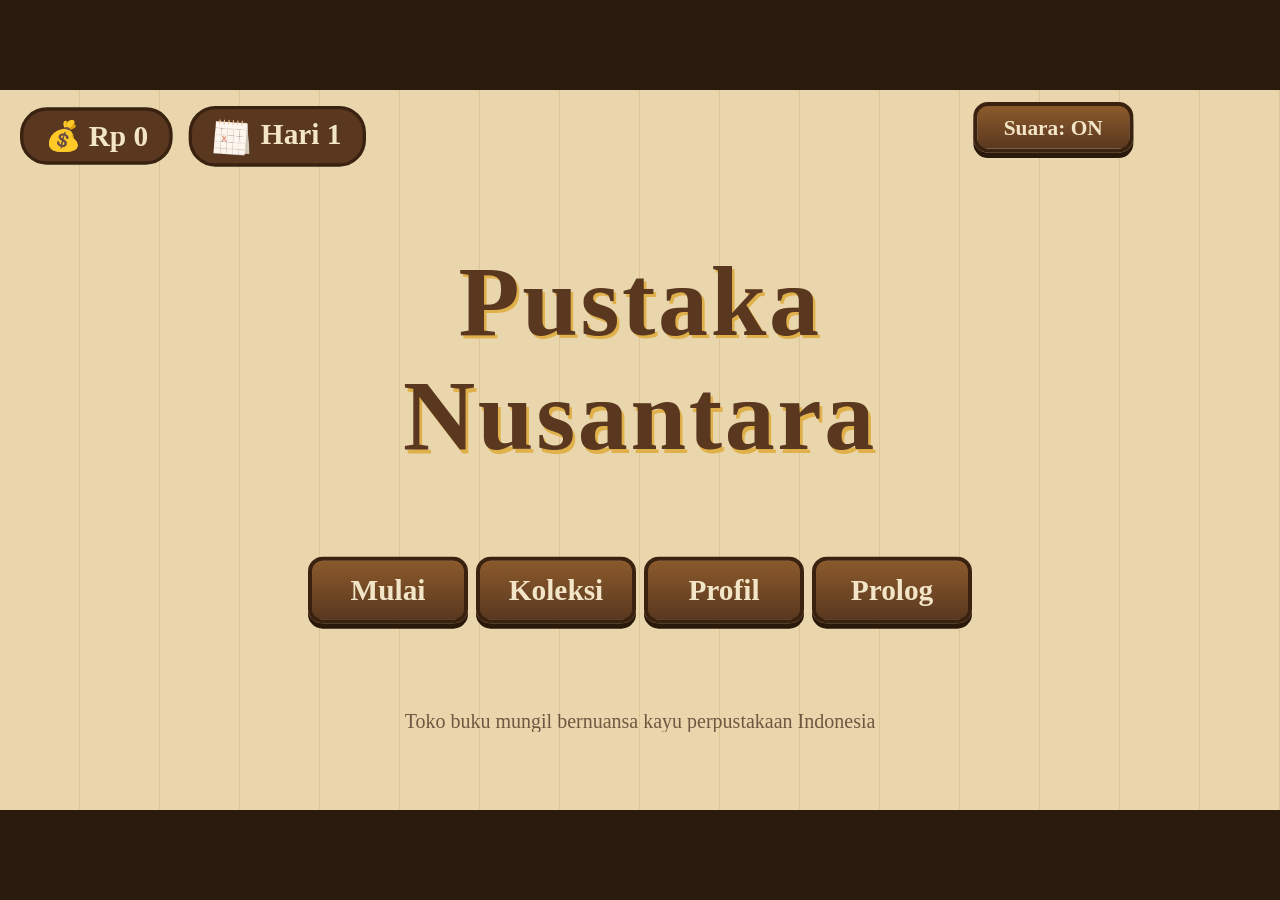
==== index.html @ 0cbb944b "Add files via upload" ====
<!DOCTYPE html>
<html lang="id"><head><meta charset="utf-8">
<meta name="viewport" content="width=device-width,initial-scale=1,viewport-fit=cover">
<title>Pustaka Nusantara</title>
<style>
:root{--w1:#5a3820;--w2:#8b5a2b;--cr:#f3e6c8;--em:#e0b04a;--tx:#3b2414}
*{box-sizing:border-box;-webkit-tap-highlight-color:transparent;user-select:none;-webkit-user-select:none}
html,body{margin:0;height:100%;overflow:hidden;background:#2b1a0e;font-family:Georgia,'Times New Roman',serif;touch-action:manipulation}
#st{position:absolute;left:50%;top:50%;width:1920px;height:1080px;transform-origin:center;overflow:hidden;
background:repeating-linear-gradient(90deg,#e9d6ad 0 118px,#dcc496 118px 120px),#e9d6ad;color:var(--tx)}
.scr{position:absolute;inset:0;display:none}.scr.on{display:block}
.btn{min-width:240px;min-height:100px;padding:0 40px;font:700 44px Georgia,serif;color:var(--cr);background:linear-gradient(var(--w2),var(--w1));
border:6px solid #3a2210;border-radius:22px;box-shadow:0 8px 0 #2a180a;cursor:pointer}
.btn:active{transform:translateY(6px);box-shadow:0 2px 0 #2a180a}
.btn.sm{min-width:150px;min-height:76px;font-size:32px}
h1{font-size:150px;margin:0;color:var(--w1);text-shadow:4px 5px 0 var(--em);letter-spacing:4px;text-align:center}
.c{position:absolute;left:0;right:0;text-align:center}
#hud{position:absolute;top:24px;left:30px;right:30px;display:flex;gap:24px;align-items:center;font-size:44px;font-weight:700}
.chip{background:var(--w1);color:var(--cr);padding:12px 32px;border-radius:40px;border:5px solid #3a2210}
#rack{position:absolute;left:330px;right:330px;bottom:40px;height:300px;background:linear-gradient(var(--w2),var(--w1));border:10px solid #3a2210;border-radius:14px;
display:flex;align-items:flex-end;justify-content:center;gap:26px;padding:0 24px 20px}
#rack:before{content:"";position:absolute;left:0;right:0;bottom:0;height:28px;background:#3a2210}
.bk{position:relative;width:140px;height:210px;border:6px solid rgba(0,0,0,.45);border-radius:10px 14px 14px 10px;color:#fff;
font:700 17px Georgia,serif;padding:26px 6px 14px;text-align:center;box-shadow:inset 18px 0 0 rgba(0,0,0,.22),6px 6px 0 rgba(0,0,0,.3);cursor:pointer;z-index:1}
.bk i{display:block;font-size:15px;font-weight:400;margin-top:10px;background:rgba(0,0,0,.3);border-radius:20px;padding:2px}
.bk.hl{animation:bn .7s infinite alternate}
.bk{background-image:radial-gradient(circle at 50% 80%,transparent 0 18px,rgba(255,255,255,.35) 19px 21px,transparent 22px 28px,rgba(255,255,255,.2) 29px 30px,transparent 31px),linear-gradient(rgba(255,255,255,.14),rgba(0,0,0,.14))}
.bk:after{content:"";position:absolute;top:-6px;right:18px;width:16px;height:32px;background:#c0392b;clip-path:polygon(0 0,100% 0,100% 100%,50% 78%,0 100%)}@keyframes bn{to{transform:translateY(-18px)}}
#cu{position:absolute;bottom:340px;left:-420px;width:340px;height:400px;transition:left 2.6s linear;z-index:3;cursor:pointer;display:none}
#cu .hd{position:absolute;bottom:0;left:0;width:340px;height:400px;display:flex;justify-content:center;align-items:flex-end}
#cu.sel .hd{filter:drop-shadow(0 0 10px #e0b04a) drop-shadow(0 0 10px #e0b04a)}
#bub{position:absolute;bottom:250px;left:300px;width:540px;background:#fff;border:6px solid #3a2210;border-radius:30px;padding:14px;font-size:27px;text-align:left;font-weight:700;line-height:1.3}
#hint{position:absolute;left:50%;top:122px;transform:translateX(-50%);white-space:nowrap;z-index:6;background:#f3e6c8;border:5px solid var(--w1);border-radius:40px;padding:8px 36px;font-size:32px;color:var(--w1);font-weight:700}
#mn{position:absolute;top:18px;right:30px}
#pop{position:absolute;inset:0;background:rgba(30,16,6,.7);display:none;align-items:center;justify-content:center;z-index:9}
#pop.on{display:flex}
#bx{width:1200px;max-height:960px;background:var(--cr);border:12px solid var(--w1);border-radius:28px;padding:44px 60px;text-align:center;box-shadow:0 14px 0 #2a180a}
#bx h2{font-size:64px;margin:0 0 16px;color:var(--w1)}#bx p{font-size:38px;line-height:1.5;margin:14px 0;text-align:left}
#kl{margin:190px auto 0;width:1300px;font-size:30px}
.row{display:flex;justify-content:space-between;background:rgba(90,56,32,.12);border-radius:16px;padding:8px 30px;margin:6px 0;font-weight:700}
.dim{opacity:.4}
.city{width:480px;min-height:380px;font-size:52px;display:inline-flex;flex-direction:column;align-items:center;justify-content:center;gap:10px;margin:0 20px}
.city span{font-size:110px}.city small{font-size:30px;font-weight:400}.city:disabled{opacity:.45;filter:grayscale(1)}
.cd{width:1300px;margin:0 auto;background:var(--cr);border:12px solid var(--w1);border-radius:28px;padding:50px 70px;text-align:center;box-shadow:0 14px 0 #2a180a}.cd p{font-size:44px;line-height:1.55;margin:20px 0;text-align:left;min-height:330px}
.at{width:210px;height:210px;margin:14px;display:inline-block;border:8px solid var(--w1);border-radius:30px;background:#fff8e6;overflow:hidden;box-shadow:0 6px 0 #2a180a;cursor:pointer}.at img{width:100%;height:100%;object-fit:contain}
.at.on{border-color:#e0a82a;box-shadow:0 0 0 8px #f2c94c,0 6px 0 #2a180a}
#nm{width:700px;height:110px;font:700 52px Georgia,serif;text-align:center;border:8px solid var(--w1);border-radius:24px;background:#fff8e6;color:var(--tx);outline:none;-webkit-user-select:text;user-select:text}
.pf{padding:6px 28px 6px 10px}.pf img{width:58px;height:58px;border-radius:50%;vertical-align:middle;margin-right:10px;background:#fff8e6;object-fit:cover}
#me{position:absolute;left:380px;top:545px;width:190px;height:190px;z-index:2;border-radius:50%;object-fit:cover;background:#fff8e6;border:5px solid #f3e6c8;display:none}
.pg{display:flex;justify-content:center;gap:50px;margin-bottom:24px}.pol{position:relative;width:340px;background:#fff;padding:16px 16px 10px;border-radius:6px;box-shadow:0 8px 0 rgba(0,0,0,.2);text-align:center;font-size:36px;transform:rotate(-2deg)}
.pol:nth-child(2){transform:rotate(1.5deg)}.pol:nth-child(3){transform:rotate(-1deg)}.ph{height:210px;display:flex;align-items:center;justify-content:center;font-size:110px;border-radius:4px}
.bd{position:absolute;top:6px;right:6px;background:rgba(220,230,240,.95);padding:2px 12px;font-size:26px;border-radius:6px}.ck{position:absolute;top:-14px;right:-6px;color:#2a9d4a;font-size:70px;font-weight:700}
#cb{position:absolute;left:210px;bottom:380px;width:1500px}#vn{position:absolute;left:500px;bottom:335px;width:920px}
.pl{position:absolute;bottom:330px;left:40px;width:280px;z-index:2}#p2{left:auto;right:40px;transform:scaleX(-1)}
.cb2{position:absolute;left:210px;bottom:380px;width:1500px}.vn2{position:absolute;left:500px;bottom:200px;width:920px}.mb{position:absolute;left:60px;bottom:50px;width:380px}.vn3{position:absolute;right:50px;bottom:40px;width:520px}
.ci{width:54px;height:54px;vertical-align:middle;margin-right:6px}
#sp{position:absolute;left:260px;right:260px;top:90px;background:#fff;border:8px solid #3a2210;border-radius:60px;padding:40px 60px;font-size:46px;line-height:1.5;box-shadow:0 10px 0 rgba(0,0,0,.2)}
#sp:after{content:"";position:absolute;left:50%;bottom:-50px;margin-left:-30px;border:30px solid transparent;border-top:44px solid #3a2210;border-bottom:0}#sp p{margin:0;min-height:230px}#dots{text-align:center;font-size:38px;color:var(--w1)}
#ld{position:absolute;inset:0;background:#f3e6c8;display:none;flex-direction:column;align-items:center;justify-content:center;z-index:20}#ld.on{display:flex}#lm{height:520px;animation:bn .6s infinite alternate}#lt{font-size:56px;font-weight:700;color:var(--w1);margin-top:40px}
#cu .hd img{height:400px;width:auto;max-width:340px;object-fit:contain}
@keyframes wk{50%{transform:translateY(-14px) rotate(1.5deg)}}#cu.walk .hd{animation:wk .5s infinite}
.amb{position:absolute;left:0;bottom:392px;animation:drv 30s linear infinite}#a1{height:150px}#a2{height:130px;animation-duration:22s;animation-delay:-9s}
@keyframes drv{from{transform:translateX(2000px)}to{transform:translateX(-500px)}}
.sk{position:absolute;left:0;bottom:0;width:1920px;opacity:.6}.gl{position:absolute;left:600px;top:85px;width:130px;animation:sp 14s linear infinite}@keyframes sp{to{transform:rotate(360deg)}}
.vn4{position:absolute;left:500px;bottom:90px;width:920px}
#cu.fl .hd img{transform:scaleX(-1)}
#hc{position:absolute;left:0;top:0;width:1920px;height:1080px;touch-action:none}
.pill{position:absolute;left:50%;top:122px;transform:translateX(-50%);white-space:nowrap;background:#f3e6c8;border:5px solid var(--w1);border-radius:40px;padding:8px 36px;font-size:30px;color:var(--w1);font-weight:700}
#mm{position:absolute;right:30px;top:110px;border:6px solid #3a2210;border-radius:16px}
#db{position:absolute;left:190px;right:190px;top:70px;height:480px;background:#fffaf0;border-radius:90px 70px 100px 70px;box-shadow:0 14px 0 rgba(0,0,0,.22),inset 0 0 0 8px #eadcbc;display:flex;align-items:center;padding:30px 70px;gap:60px}
#dp{width:320px;text-align:center}#dp svg{width:300px;height:300px}#dn{display:block;font-size:40px;letter-spacing:3px;color:var(--w1);margin-top:8px}
#dt{flex:1;font-size:46px;line-height:1.5;align-self:flex-start;margin-top:50px}#da{position:absolute;right:90px;bottom:40px;font-size:50px;color:var(--w2);animation:bn .6s infinite alternate}


</style></head><body>
<div id="st">
<div class="scr on" id="menu">
 <div id="hud"><span class="chip">💰 Rp <b class="um">0</b></span><span class="chip"><img class="ci" data-k="cal" alt=""> Hari <b class="hr">1</b></span></div>
 <div class="c" style="top:230px"><h1>Pustaka<br>Nusantara</h1></div>
 <div class="c" style="top:700px"><button class="btn" id="bm">Mulai</button>&nbsp;&nbsp;&nbsp;<button class="btn" id="bk">Koleksi</button>&nbsp;&nbsp;&nbsp;<button class="btn" id="bp">Profil</button>&nbsp;&nbsp;&nbsp;<button class="btn" id="bpr">Prolog</button></div>
 <div class="c" style="top:930px;font-size:30px;opacity:.7">Toko buku mungil bernuansa kayu perpustakaan Indonesia</div>
 
</div>
<div class="scr" id="shop">
 <div id="hud"><span class="chip">💰 Rp <b class="um">0</b></span><span class="chip"><img class="ci" data-k="cal" alt=""> Hari <b class="hr">1</b></span><span class="chip">👥 <b id="sv"></b></span></div>
 <button class="btn sm" id="mn">Menu</button>
 <div id="hint">Tap pelanggan, lalu tap buku. Tap buku saja untuk membaca ceritanya.</div>
 <img data-k="city" id="cb" alt=""><img data-k="cart" class="amb" id="a1" alt=""><img data-k="scoot" class="amb" id="a2" alt=""><img data-k="van" id="vn" alt=""><img data-k="pl" id="p1" class="pl" alt=""><img data-k="pl" id="p2" class="pl" alt=""><img id="me" alt="">
 <div id="cu"><div id="bub"></div><div class="hd">🙂</div></div>
 <div id="rack"></div>
</div>
<div class="scr" id="pro" style="background:linear-gradient(#bfe2f5 0 62%,#e8d3a0 62%)"><img data-k="city" class="cb2" alt=""><img data-k="van" class="vn2" alt=""><div id="sp"><p id="pp"></p><div id="dots"></div></div><button class="btn" id="pn" style="position:absolute;left:50%;bottom:40px;transform:translateX(-50%)">Lanjut</button></div>
<div class="scr" id="dg" style="background:linear-gradient(#bfe2f5 0 62%,#e8d3a0 62%)"><img data-k="city" class="cb2" alt=""><img data-k="van" class="vn4" alt=""><div id="db"><div id="dp"><div id="dpi"></div><b id="dn"></b></div><div id="dt"></div><span id="da">▼</span></div><button class="btn sm" id="dsk" style="position:absolute;right:30px;top:20px">Lewati</button></div>
<div class="scr" id="hunt"><canvas id="hc" width="1920" height="1080"></canvas><div id="hud"><span class="chip">💰 Rp <b class="um">0</b></span><span class="chip"><img class="ci" data-k="cal" alt=""> Hari <b class="hr">1</b></span><span class="chip" id="bag"></span></div><div class="pill" id="hi"></div><canvas id="mm" width="220" height="150"></canvas><button class="btn sm" id="hb" style="position:absolute;left:40px;bottom:40px">Peta</button><button class="btn" id="hs" style="position:absolute;right:40px;bottom:40px">Buka Toko</button></div>
<div class="scr" id="ava"><div class="c" style="top:50px;font-size:70px;font-weight:700;color:var(--w1)">Siapa namamu?</div><div class="c" id="ag" style="top:160px;padding:0 480px"></div><div class="c" style="top:750px"><input id="nm" maxlength="14" placeholder="Ketik namamu" autocomplete="off"></div><div class="c" style="top:900px"><button class="btn" id="go">Mulai Petualangan</button></div></div>
<div class="scr" id="peta" style="background:linear-gradient(#bfe2f5,#f3e6c8)"><img data-k="sky" class="sk" alt=""><img data-k="globe" class="gl" alt="">
 <div id="hud"><span class="chip">💰 Rp <b class="um">0</b></span><span class="chip"><img class="ci" data-k="cal" alt=""> Hari <b class="hr">1</b></span></div>
 <div class="c" style="top:110px;font-size:70px;font-weight:700;color:var(--w1)">Pilih Kota</div>
 <div class="c" id="pl" style="top:290px"></div>
 <div class="c" style="top:930px"><button class="btn" id="pb2">Kembali</button></div>
</div>
<div class="scr" id="kol">
 <div id="hud"><span class="chip">💰 Rp <b class="um">0</b></span><span class="chip"><img class="ci" data-k="cal" alt=""> Hari <b class="hr">1</b></span></div>
 <div class="c" style="top:110px;font-size:70px;font-weight:700;color:var(--w1)">📖 Buku Stamp</div>
 <div id="kl"></div>
 <div class="c" style="top:930px"><button class="btn" id="up">Upgrade</button>&nbsp;&nbsp;&nbsp;<button class="btn" id="kb">Kembali</button></div>
</div>
<button class="btn sm" id="sb" style="position:absolute;right:220px;top:18px;z-index:8"></button>
<div id="ld"><img data-k="map" id="lm" alt=""><div id="lt"></div></div>
<div id="pop"><div id="bx"><h2 id="pt"></h2><div id="pb"></div><button class="btn" id="pc" style="margin-top:20px">Tutup</button></div></div>
</div>
<script>
const $=i=>document.getElementById(i),st=$('st');
const B=[
{t:'Resep Nusantara',g:'Belajar',c:'#5f9e45',s:['Buku ini penuh foto warna-warni buah dan sayur segar dari pasar Nusantara, lengkap dengan resep sayur lodeh sampai rujak.','Setiap resep disertai tips memilih bahan dan cerita asal daerahnya, cocok untuk siapa saja yang suka memasak.']},
{t:'Kebun Sayur di Rumah',g:'Belajar',c:'#b8892f',s:['Panduan menanam sayur dan bumbu dapur di pekarangan sempit, dari cabai, tomat, sampai kangkung.','Gambarnya sederhana dan langkahnya pelan, jadi mudah diikuti oleh pemula.']},
{t:'Warta Nusantara',g:'Berita',c:'#5f7488',s:['Koran harian ini merangkum kabar dari berbagai pulau: panen raya, festival budaya, sampai harga cabai di pasar.','Halaman daerahnya jadi favorit para perantau yang rindu kampung sambil menikmati kopi pagi.']},
{t:'Kabar dari Pasar',g:'Berita',c:'#a8643c',s:['Kumpulan liputan ringan dari pasar tradisional di Jawa dan Sumatra, lengkap dengan wajah-wajah penjualnya.','Dari penjual jamu hingga tukang sayur, setiap orang punya cerita yang layak dimuat.']},
{t:'Misteri Kereta Malam',g:'Kriminal',c:'#3a3f55',s:['Seorang detektif muda naik kereta malam dari Jakarta ke Yogyakarta. Di gerbong ketiga, sebuah koper tua tiba-tiba hilang.','Satu per satu penumpang punya alasan untuk berbohong. Sebelum fajar tiba, sang detektif harus menemukan pelakunya.']},
{t:'Kasus Kunci Perpustakaan',g:'Kriminal',c:'#7a2f3a',s:['Kunci ruang koleksi langka sebuah perpustakaan kota hilang tepat sebelum pameran naskah kuno dibuka.','Petunjuknya hanya secarik catatan dan aroma melati. Pustakawan tua itu mulai dicurigai.']},
{t:'Keliling Jawa Naik Kereta',g:'Travel',c:'#2f7f8f',s:['Panduan perjalanan santai menyusuri Jawa dari stasiun ke stasiun, lengkap dengan warung dan kopi yang layak dicoba.','Jendela kereta menyuguhkan sawah, gunung, dan kota kecil yang jarang masuk peta wisata.']},
{t:'Pantai Sunyi Lombok',g:'Travel',c:'#d08a3a',s:['Catatan perjalanan menyusuri pantai-pantai tenang di Lombok yang jauh dari keramaian.','Pasir putih, laut jernih, dan senja yang pelan cocok untuk siapa saja yang ingin istirahat dari hiruk pikuk.']},
{t:'Malin Kundang',g:'Anak',c:'#b5483a',s:['Malin Kundang adalah anak nelayan miskin di pesisir Sumatra Barat. Ia merantau naik kapal dagang dan bekerja keras hingga menjadi saudagar kaya dengan istri yang cantik.','Saat pulang, ia malu mengakui ibunya yang renta. Sang ibu terluka dan berdoa. Badai datang, kapal Malin hancur, dan ia berubah menjadi batu. Cerita ini mengajarkan bakti kepada orang tua.']},
{t:'Timun Mas',g:'Anak',c:'#4a8c5c',s:['Mbok Sirni, seorang janda, diberi anak bernama Timun Mas oleh raksasa dengan janji akan diserahkan saat dewasa. Ketika waktunya tiba, Mbok Sirni menyuruh Timun Mas kabur sambil membawa bungkusan sakti.','Timun Mas melempar biji timun, jarum, garam, dan terasi. Semuanya berubah menjadi hutan, duri, lautan, dan lumpur mendidih yang menenggelamkan sang raksasa. Timun Mas selamat.']},
{t:'Bawang Merah Bawang Putih',g:'Anak',c:'#c9983a',s:['Bawang Putih hidup bersama ibu tiri dan Bawang Merah yang selalu memperlakukannya dengan kasar. Suatu hari baju ibu tiri hanyut di sungai, dan Bawang Putih disuruh mencarinya.','Ia bertemu nenek baik hati dan diberi labu berisi harta. Bawang Merah yang serakah mengambil labu besar, tetapi isinya ular dan binatang berbahaya. Kebaikan hati selalu berbuah manis.']},
{t:'Sangkuriang',g:'Fiksi',c:'#5b6fb0',s:['Sangkuriang tumbuh tanpa tahu bahwa wanita cantik yang ia cintai, Dayang Sumbi, adalah ibunya sendiri. Ketika Dayang Sumbi tahu, ia mengajukan syarat mustahil: sebuah perahu dan danau dalam semalam.','Sangkuriang hampir berhasil dengan bantuan makhluk gaib. Dayang Sumbi menggelar kain tenun hingga fajar palsu terbit. Perahu yang ditendang Sangkuriang menjadi Gunung Tangkuban Parahu.']},
{t:'Gajah Mada',g:'Belajar',c:'#8a4f9e',s:['Gajah Mada adalah mahapatih Kerajaan Majapahit pada abad ke-14. Ia terkenal dengan Sumpah Palapa, yaitu janji tidak akan menikmati palapa sebelum Nusantara bersatu.','Di bawah Raja Hayam Wuruk, Majapahit mencapai puncak kejayaan dan wilayahnya meliputi banyak pulau. Kisahnya menjadi simbol tekad persatuan bangsa.']},
{t:'Sumpah Pemuda',g:'Belajar',c:'#2f8a9a',s:['Pada 28 Oktober 1928, pemuda dari berbagai daerah berkumpul dalam Kongres Pemuda II di Batavia. Mereka datang dengan bahasa, suku, dan adat yang berbeda-beda.','Mereka mengikrarkan satu tanah air, satu bangsa, dan satu bahasa persatuan: Indonesia. Ikrar ini menjadi tonggak penting menuju kemerdekaan.']},
{t:'Proklamator dari Blitar',g:'Belajar',c:'#a33a3a',k:'Blitar',s:['Ir. Soekarno, presiden pertama Indonesia, menghabiskan masa kecilnya di Blitar, Jawa Timur. Di sana ia tumbuh dekat dengan rakyat kecil dan mulai memimpikan Indonesia merdeka.','Setelah wafat, Bung Karno dimakamkan di Blitar. Hingga kini makamnya ramai diziarahi orang dari berbagai penjuru negeri.']},
{t:'Roro Jonggrang',g:'Fiksi',c:'#d0702a',k:'Yogyakarta',s:['Bandung Bondowoso mencintai Roro Jonggrang, putri Prambanan yang cantik. Roro Jonggrang mengajukan syarat: seribu candi harus berdiri dalam satu malam.','Dengan bantuan makhluk halus, hampir seribu candi selesai. Roro Jonggrang membangunkan para gadis menumbuk padi agar fajar tampak datang. Bondowoso murka dan mengutuknya menjadi arca, candi yang ke-seribu.']},
{t:'Putri Mandalika',g:'Fiksi',c:'#1f8f8a',k:'Lombok',s:['Putri Mandalika adalah putri raja yang cantik di Lombok. Banyak pangeran memperebutkannya hingga muncul ancaman perang antar kerajaan.','Demi menjaga perdamaian, ia terjun ke laut di pantai selatan dan menjelma menjadi cacing laut warna-warni bernama nyale. Setiap tahun masyarakat Lombok merayakannya dalam tradisi Bau Nyale.']}];
const IM={"map": "[data-uri]", "bks": "[data-uri]", "city": "[data-uri]", "cal": "[data-uri]", "van": "[data-uri]", "pl": "[data-uri]"};
Object.assign(IM,{"lock": "[data-uri]", "sky": "[data-uri]", "globe": "[data-uri]", "scoot": "[data-uri]", "cart": "[data-uri]"});
const CS=["[data-uri]", "[data-uri]", "[data-uri]", "[data-uri]", "[data-uri]", "[data-uri]", "[data-uri]", "[data-uri]", "[data-uri]"];
const CD=['r','r','l','l','f','r','f','r','l'];
const G6=['Berita','Anak','Fiksi','Kriminal','Travel','Belajar'];
document.querySelectorAll('img[data-k]').forEach(i=>i.src=IM[i.dataset.k]);
const AVS=['[data-uri]', '[data-uri]', '[data-uri]', '[data-uri]', '[data-uri]', '[data-uri]', '[data-uri]', '[data-uri]'];
const Q={'Malin Kundang':'Anakku suka cerita tentang anak yang lupa pada ibunya lalu dikutuk jadi batu.','Timun Mas':'Cari dongeng tentang gadis pemberani yang kabur dari raksasa sambil melempar biji timun.','Bawang Merah Bawang Putih':'Ada dongeng dua saudara tiri? Yang satu baik hati, yang satunya serakah.','Sangkuriang':'Aku penasaran asal-usul gunung yang bentuknya seperti perahu terbalik.','Roro Jonggrang':'Aku mau legenda tentang seribu candi yang dibangun dalam semalam.','Putri Mandalika':'Ada legenda dari Lombok tentang putri yang jadi cacing laut warna-warni?','Gajah Mada':'Aku belajar sejarah Majapahit. Cari buku tentang mahapatih dan Sumpah Palapa.','Sumpah Pemuda':'Anakku butuh bahan tugas sekolah tentang ikrar pemuda tahun 1928.','Proklamator dari Blitar':'Aku mau baca tentang presiden pertama yang masa kecilnya di Blitar.','Warta Nusantara':'Aku cari bacaan pagi untuk menemani kopi, isinya kabar dari berbagai pulau.','Kabar dari Pasar':'Ada liputan ringan tentang pedagang di pasar tradisional?','Misteri Kereta Malam':'Aku suka cerita detektif. Yang ada koper hilang di kereta malam itu ada?','Kasus Kunci Perpustakaan':'Cari misteri tentang kunci yang hilang di perpustakaan, ada aroma melati.','Keliling Jawa Naik Kereta':'Aku mau jalan-jalan keliling Jawa pakai kereta. Ada panduannya?','Pantai Sunyi Lombok':'Aku butuh liburan di pantai yang tenang, jauh dari keramaian.','Resep Nusantara':'Aku suka memasak. Cari buku yang banyak gambar buah dan sayur ya.','Kebun Sayur di Rumah':'Aku mau belajar menanam cabai dan tomat di pekarangan kecil.'};
B.forEach(b=>b.q=Q[b.t]);
const K=[{n:'Blitar',e:'🏛️',goal:5,bg:'#bfe2f5',item:'Cokelat Blitar 🍫'},{n:'Yogyakarta',e:'🏯',goal:7,bg:'#f7d9a0',item:'Batik Parang 🧵'},{n:'Lombok',e:'🏝️',goal:9,bg:'#9fe3e6',item:'Tenun Sukarara 🧣'}];
let city=0,ok=0,run=0,pend=null;
const SV=b=>'<svg viewBox="0 0 160 110" width="150" height="104">'+b+'</svg>';
K[0].e=SV('<circle cx="128" cy="24" r="13" fill="#f2c94c"/><path d="M14 100h132l-10-16H24zM34 84h92l-8-16H42zM52 68h56l-6-16H58zM68 52h24l-4-16H72z" fill="#6b5a4a"/>');
K[1].e=SV('<circle cx="24" cy="22" r="12" fill="#f2c94c"/><g fill="#7a5a3a"><path d="M16 100V56l12-36 12 36v44zM64 100V44l16-40 16 40v56zM120 100V56l12-36 12 36v44z"/></g><path d="M0 100h160v10H0z" fill="#5a4026"/>');
K[2].e=SV('<circle cx="28" cy="24" r="12" fill="#f2c94c"/><path d="M0 100L56 34l22 18 28-40 54 88z" fill="#5a7a6a"/><path d="M0 90q20-10 40 0t40 0 40 0 40 0v20H0z" fill="#2a8fb0"/>');
function stamp(){const k=K[city];if(S.done.includes(k.n))return;const n=S.st[k.n]=(S.st[k.n]||0)+1;$('hint').textContent=$('hint').textContent.replace(/Stamp \d+/,'Stamp '+n);if(n>=k.goal){S.done.push(k.n);S.items.push(k.item);pend=k}}
const T=(f,m)=>{const r=run;return setTimeout(()=>{if(r==run)f()},m)};
const sv=()=>$('sv').textContent='✅'+ok+' · '+served+'/5';
let S={uang:0,hari:1,read:[],sold:[],up:0,done:[],items:[],st:{},av:-1,nm:'',stok:[]};
try{Object.assign(S,JSON.parse(localStorage.getItem('pustaka')||'{}'))}catch(e){}
const save=()=>{try{localStorage.setItem('pustaka',JSON.stringify(S))}catch(e){}};
const rp=n=>n.toLocaleString('id-ID');
function hud(){document.querySelectorAll('.um').forEach(e=>e.textContent=rp(S.uang));document.querySelectorAll('.hr').forEach(e=>e.textContent=S.hari);
 if(S.av>=0){document.querySelectorAll('#hud').forEach(h=>{let c=h.querySelector('.pf');if(!c){h.insertAdjacentHTML('afterbegin','<span class="chip pf"></span>');c=h.querySelector('.pf')}c.innerHTML='<img src="'+AVS[S.av]+'">';c.append(S.nm)});const m=$('me');if(m){m.src=AVS[S.av];m.style.display='block'}}}
function fit(){st.style.transform='translate(-50%,-50%) scale('+Math.min(innerWidth/1920,innerHeight/1080)+')'}
addEventListener('resize',fit);fit();
function go(n){document.querySelectorAll('.scr').forEach(s=>s.classList.toggle('on',s.id==n));hud()}
let cb=null;
function pop(t,ps,btn,f){$('pt').textContent=t;$('pb').innerHTML=ps.map(p=>'<p>'+p+'</p>').join('');$('pc').textContent=btn||'Tutup';cb=f||null;$('pop').classList.add('on')}
$('pc').onclick=()=>{$('pop').classList.remove('on');if(cb){const f=cb;cb=null;f()}};
let shelf=[],cur=null,served=0,tm=null;
function startDay(){
 run++;clearTimeout(tm);$('shop').style.background='linear-gradient('+K[city].bg+' 0 62%,#e8d3a0 62%)';$('cb').style.filter='hue-rotate('+[0,30,150][city]+'deg)';cur=null;ok=0;$('cu').style.display='none';$('hint').textContent='📍 '+K[city].n+' · Stamp '+(S.st[K[city].n]||0)+'/'+K[city].goal+' · Tap pelanggan, lalu pilih buku yang cocok.';
 const pool=B.filter(b=>!b.k||S.done.includes(b.k)).sort(()=>Math.random()-.5);let u=[...new Set(S.stok)].map(x=>B.find(b=>b.t==x)).filter(Boolean);for(const b of pool){if(u.length>=3)break;if(!u.includes(b))u.push(b)}shelf=u.sort(()=>Math.random()-.5).slice(0,7);served=0;sv();
 const r=$('rack');r.innerHTML='';
 shelf.forEach(b=>{const d=document.createElement('div');d.className='bk';d.style.backgroundColor=b.c;d.innerHTML=b.t+'<i>'+b.g+'</i>';d.onclick=()=>tapBook(b,d);r.appendChild(d)});
 tm=T(nextCust,800);
}
function nextCust(){
 const el=$('cu'),want=shelf[Math.floor(Math.random()*shelf.length)];
 el.style.transition='none';const ci=Math.floor(Math.random()*CS.length),dr=CD[ci]=='f'?(Math.random()<.5?'r':'l'):CD[ci];el.dataset.d=dr;el.classList.toggle('fl',CD[ci]=='f'&&dr=='l');el.style.left=(dr=='r'?-420:2000)+'px';el.style.display='block';el.classList.remove('sel');el.classList.add('walk');
 el.querySelector('.hd').innerHTML='<img src="'+CS[ci]+'">'
 $('bub').textContent=want.q;
 cur={want,tries:0,ready:false,sel:false};
 void el.offsetWidth;el.style.transition='left 2.6s linear';el.style.left='790px';
 T(()=>{if(cur)cur.ready=true;el.classList.remove('walk')},2600);
}
$('cu').onclick=()=>{if(!cur||!cur.ready)return;cur.sel=!cur.sel;$('cu').classList.toggle('sel',cur.sel);
 document.querySelectorAll('.bk').forEach(b=>b.classList.toggle('hl',cur.sel))};
function leave(){const c=$('cu');cur=null;c.classList.remove('sel');document.querySelectorAll('.bk').forEach(b=>b.classList.remove('hl'));
 c.classList.add('walk');c.style.transition='left 2s linear';c.style.left=(c.dataset.d=='r'?2000:-420)+'px';served++;sv();save();hud();
 tm=T(()=>served>=5?endDay():nextCust(),2000)}
function tapBook(b){
 if(cur&&cur.sel&&cur.ready){
  if(b.t==cur.want.t){const p=15000+S.up*5000;S.uang+=p;{const i=S.stok.indexOf(b.t);if(i>=0)S.stok.splice(i,1)}if(!S.sold.includes(b.t))S.sold.push(b.t);
   $('bub').textContent='Makasih, '+S.nm+'! +Rp '+rp(p);cur.ready=false;ok++;stamp();sfx('ok');hud();save();T(leave,1200)}
  else{cur.tries++;sfx('no');$('bub').textContent='Hmm, sepertinya bukan yang ini...';
   if(cur.tries>=2){cur.ready=false;$('bub').textContent='Aku cari di toko lain.';T(leave,1200)}}
 }else{
  sfx('tap');if(!S.read.includes(b.t)){S.read.push(b.t);save()}
  pop(b.t,b.s);
 }
}
function endDay(){
 const k=K[city],b=B.find(x=>x.k==k.n);S.hari++;save();
 if(pend){pend=null;pop('Stamp '+k.n+' penuh! 🎉',['Hadiah: buku baru <b>'+b.t+'</b> dan oleh-oleh <b>'+k.item+'</b>.',(city<2?'Kota berikutnya terbuka. ':'')+'Ini hadiah, bukan ujian. Main santai saja.'],'Ke Peta',peta)}
 else pop('Hari selesai',['Pelanggan puas hari ini: '+ok+'/5. Stamp '+k.n+': '+(S.st[k.n]||0)+'/'+k.goal+'.','Tidak ada kalah menang, main santai saja.'],'Ke Peta',peta)
 $('cu').style.display='none';
}
function kol(){
 $('kl').innerHTML='<div class="pg">'+K.map(k=>{const n=S.st[k.n]||0;return '<div class="pol '+(n?'':'dim')+'"><div class="ph" style="background:'+k.bg+'">'+k.e+'</div><b>'+k.n+'</b><span class="bd">'+n+'/'+k.goal+'</span>'+(S.done.includes(k.n)?'<span class="ck">✓</span>':'')+'</div>'}).join('')+'</div>'+
 '<div class="row"><span>📖 Buku dibaca</span><span>'+S.read.length+' / '+B.length+'</span></div><div class="row"><span>💰 Buku terjual</span><span>'+S.sold.length+' / '+B.length+'</span></div><div class="row"><span>🎁 Oleh-oleh</span><span>'+(S.items.join(', ')||'-')+'</span></div>';
 const c=60000*(S.up+1);$('up').textContent='Upgrade harga Rp '+rp(c);go('kol')}
$('up').onclick=()=>{const c=60000*(S.up+1);if(S.uang>=c){S.uang-=c;S.up++;save();kol()}else pop('Uang belum cukup',['Butuh Rp '+rp(c)+' untuk upgrade. Layani lebih banyak pelanggan dulu!'])};
function peta(){
 $('pl').innerHTML=K.map((k,i)=>{const o=i==0||S.done.includes(K[i-1].n),d=S.done.includes(k.n);
 return '<button class="btn city" data-i="'+i+'" '+(o?'':'disabled')+'><span>'+(o?k.e:'<img src="'+IM.lock+'" style="height:104px">')+'</span>'+k.n+'<small>'+(d?'✅ Selesai':o?'Stamp '+(S.st[k.n]||0)+'/'+k.goal:'🔒 Terkunci')+'</small></button>'}).join('');
 $('pl').querySelectorAll('button').forEach(b=>b.onclick=()=>{city=+b.dataset.i;trans('Menuju '+K[city].n+'…',hunt)});go('peta')}
const PR=['Di sebuah kota kecil di Blitar, terparkir sebuah van buku tua milik kakekmu. Dulu, anak-anak berebut duduk di sekitarnya setiap sore untuk mendengar dongeng dan cerita rakyat.','Kakek kini sudah terlalu tua untuk berkeliling. Di laci van, kamu menemukan sepucuk surat: “Cerita adalah rumah bagi ingatan kita. Bawalah van ini keliling Nusantara, dan pertemukan setiap buku dengan pembacanya.”','Dari Blitar, kamu menyalakan mesin van itu. Yogyakarta, Lombok, dan kota-kota lain sudah menunggu. Setiap kota punya cerita dan teman baru, tanpa perlu terburu-buru.'];
function trans(x,f){$('lt').textContent=x;$('ld').classList.add('on');setTimeout(()=>{f();$('ld').classList.remove('on')},2000)}
let pi=0,sa=0;
function prol(i){pi=i;$('pp').textContent=PR[i];$('dots').textContent=PR.map((_,j)=>j==i?'●':'○').join(' ');$('pn').textContent=i<2?'Lanjut':'Pilih Avatar';go('pro')}
$('pn').onclick=()=>pi<2?prol(pi+1):ava();
function ava(){sa=S.av>=0?S.av:0;$('nm').value=S.nm;$('ag').innerHTML=AVS.map((a,i)=>'<div class="at'+(i==sa?' on':'')+'" data-i="'+i+'"><img src="'+a+'"></div>').join('');
 $('ag').querySelectorAll('.at').forEach(d=>d.onclick=()=>{sa=+d.dataset.i;$('ag').querySelectorAll('.at').forEach(x=>x.classList.toggle('on',x==d))});go('ava')}
$('go').onclick=()=>{const first=!S.nm;S.av=sa;S.nm=$('nm').value.trim()||'Sahabat Buku';save();hud();first?dlg(POST(),peta):peta()};
$('bp').onclick=ava;const PORT={kakek:`<svg viewBox="0 0 300 300"><path d="M30 300q0-72 120-82q120 10 120 82z" fill="#7a5a3a"/><path d="M118 222l32 44 32-44z" fill="#f3e6c8"/><g fill="#e0b04a" opacity=".6"><circle cx="70" cy="262" r="6"/><circle cx="100" cy="286" r="6"/><circle cx="230" cy="262" r="6"/><circle cx="200" cy="286" r="6"/></g><circle cx="88" cy="142" r="14" fill="#d9a577"/><circle cx="212" cy="142" r="14" fill="#d9a577"/><rect x="132" y="190" width="36" height="36" fill="#d9a577"/><ellipse cx="150" cy="138" rx="62" ry="72" fill="#d9a577"/><ellipse cx="94" cy="116" rx="10" ry="22" fill="#eee"/><ellipse cx="206" cy="116" rx="10" ry="22" fill="#eee"/><rect x="96" y="48" width="108" height="46" rx="14" fill="#1c1c1c"/><path d="M104 114q18-10 36 0M160 114q18-10 36 0" stroke="#eee" stroke-width="7" fill="none" stroke-linecap="round"/><circle cx="122" cy="140" r="5" fill="#2a1a10"/><circle cx="178" cy="140" r="5" fill="#2a1a10"/><g fill="none" stroke="#7a4a2a" stroke-width="5"><circle cx="122" cy="140" r="22"/><circle cx="178" cy="140" r="22"/><path d="M144 138h12"/></g><circle cx="106" cy="172" r="9" fill="rgba(220,90,90,.3)"/><circle cx="194" cy="172" r="9" fill="rgba(220,90,90,.3)"/><path d="M122 176q28-14 56 0q-28 12-56 0z" fill="#eee"/><path d="M130 192q20 14 40 0" stroke="#7a3a2a" stroke-width="5" fill="none" stroke-linecap="round"/><g fill="#f2c94c"><path d="M246 70l5 12 12 5-12 5-5 12-5-12-12-5 12-5z"/><path d="M52 96l4 9 9 4-9 4-4 9-4-9-9-4 9-4z"/></g><g fill="#e8618c"><circle cx="40" cy="190" r="7"/><circle cx="262" cy="150" r="7"/></g></svg>`};
const K1='Kakek Darsa',PRL=[{p:'kakek',n:K1,t:'Selamat datang di Blitar, Nak. Aku Kakek Darsa. Senang sekali akhirnya kamu datang.'},{p:'kakek',n:K1,t:'Van tua ini dulu keliling kota menjual buku. Setiap sore anak-anak berebut duduk di dekatnya untuk mendengar dongeng.'},{p:'kakek',n:K1,t:'Kini kakek sudah terlalu tua untuk berkeliling. Di laci van ada sepucuk surat: “Bawalah van ini keliling Nusantara, dan pertemukan setiap buku dengan pembacanya.”'},{p:'kakek',n:K1,t:'Sebelum berangkat, kakek ingin tahu siapa yang akan mewarisi van ini. Siapa namamu, Nak?'}];
const POST=()=>[{p:'kakek',n:K1,t:S.nm+'... nama yang bagus! Kakek yakin kamu cocok jadi penjaga buku keliling.'},{p:'kakek',n:K1,t:'Kita mulai dari Blitar. Yogyakarta, Lombok, dan kota-kota lain sudah menunggu. Tak perlu terburu-buru ya.'}];
let DL=[],di=0,dd=null,tt=null,full='';
function dlg(L,f){DL=L;di=0;dd=f;go('dg');line()}
function line(){const l=DL[di];$('dpi').innerHTML=PORT[l.p];$('dn').textContent=l.n;full=l.t;let i=0;$('dt').textContent='';$('da').style.visibility='hidden';clearInterval(tt);tt=setInterval(()=>{i++;$('dt').textContent=full.slice(0,i);if(AC&&snd()&&i%2==0)note(520+Math.random()*180,.035,.06,'sine');if(i>=full.length){clearInterval(tt);tt=null;$('da').style.visibility='visible'}},28)}
$('dg').onclick=()=>{if(tt){clearInterval(tt);tt=null;$('dt').textContent=full;$('da').style.visibility='visible';return}di++;if(di<DL.length)line();else dd&&dd()};
$('dsk').onclick=e=>{e.stopPropagation();clearInterval(tt);tt=null;dd&&dd()};
let AC=null,MG=null,mb=0,mp=2;
const snd=()=>S.snd!==false,PN=[523.25,587.33,659.25,783.99,880,1046.5];
function note(f,v,d,ty){const t=AC.currentTime,o=AC.createOscillator(),g=AC.createGain();o.type=ty||'triangle';o.frequency.value=f;g.gain.setValueAtTime(0,t);g.gain.linearRampToValueAtTime(v,t+.01);g.gain.exponentialRampToValueAtTime(.001,t+d);o.connect(g);g.connect(MG);o.start(t);o.stop(t+d+.05)}
function sfx(k){if(!AC||!snd())return;if(k=='tap')note(660,.08,.12,'sine');else if(k=='ok'){[784,988,1175].forEach((f,i)=>setTimeout(()=>note(f,.09,.45,'sine'),i*110))}else note(240,.07,.3,'sine')}
function chirp(){if(AC&&snd()){const t=AC.currentTime,n=2+Math.floor(Math.random()*3),f=2200+Math.random()*1200;for(let i=0;i<n;i++){const o=AC.createOscillator(),g=AC.createGain(),s=t+i*.12;o.type='sine';o.frequency.setValueAtTime(f,s);o.frequency.exponentialRampToValueAtTime(f*1.4,s+.08);g.gain.setValueAtTime(0,s);g.gain.linearRampToValueAtTime(.04,s+.02);g.gain.exponentialRampToValueAtTime(.001,s+.1);o.connect(g);g.connect(MG);o.start(s);o.stop(s+.12)}}setTimeout(chirp,3000+Math.random()*6000)}
function aInit(){
 if(!AC){const C=window.AudioContext||window.webkitAudioContext;if(!C)return;AC=new C();MG=AC.createGain();MG.gain.value=snd()?.8:0;MG.connect(AC.destination);
  const b=AC.createBuffer(1,AC.sampleRate*2,AC.sampleRate),d=b.getChannelData(0);for(let i=0;i<d.length;i++)d[i]=Math.random()*2-1;
  const s=AC.createBufferSource();s.buffer=b;s.loop=true;const f=AC.createBiquadFilter();f.type='lowpass';f.frequency.value=500;const g=AC.createGain();g.gain.value=.05;
  const l=AC.createOscillator(),lg=AC.createGain();l.frequency.value=.15;lg.gain.value=.03;l.connect(lg);lg.connect(g.gain);s.connect(f);f.connect(g);g.connect(MG);s.start();l.start();
  setTimeout(chirp,2000);
  setInterval(()=>{if(!snd())return;mb++;if(mb%2==0||Math.random()<.6){mp=Math.max(0,Math.min(PN.length-1,mp+[-2,-1,-1,1,1,2][Math.floor(Math.random()*6)]));note(PN[mp],.06,1.2)}if(mb%8==0)note([261.63,196,220,174.6][(mb/8)%4|0],.05,3.2,'sine')},420)}
 if(AC.state=='suspended')AC.resume()}
document.addEventListener('click',e=>{aInit();if(e.target.closest&&e.target.closest('.btn'))sfx('tap')},true);
document.addEventListener('visibilitychange',()=>{if(AC)document.hidden?AC.suspend():AC.resume()});
const sbl=()=>$('sb').textContent=snd()?'Suara: ON':'Suara: OFF';
$('sb').onclick=()=>{S.snd=!snd();save();if(MG)MG.gain.value=snd()?.8:0;sbl()};sbl();
const WW=5600,WH=3600,PAL=[{g:'#8fc86a',g2:'#7aba58',t:['#3f8f45','#56a84f','#2f7a3c']},{g:'#c8d57c',g2:'#b6c668',t:['#6aa84f','#8bbd5a','#5a9a45']},{g:'#e9dba6',g2:'#dcc98c',t:['#4aa86a','#3f9a5c','#2f8a50']}];
let HW=null,hp={x:2800,y:1800,tx:null,ty:null,goal:null,w:0},cam={x:0,y:0},hd=false,hraf=0,hlast=0;
const hc=$('hc'),pim=new Image(),pli=new Image(),mk=s=>()=>{s|=0;s=s+0x6D2B79F5|0;let t=Math.imul(s^s>>>15,1|s);t=t+Math.imul(t^t>>>7,61|t)^t;return((t^t>>>14)>>>0)/4294967296};
const SN=[['semak','sebuah semak'],['batang kayu','sebuah batang kayu tumbang'],['tumpukan batu','tumpukan batu'],['kotak tua','sebuah kotak kayu tua']],EM=['jamur','bunga liar','daun kering'];
const bagUp=()=>$('bag').textContent='Tas: '+S.stok.length+' buku';
function hunt(){
 const r=mk(city*977+S.hari*13+5),P=PAL[city],ob=[];
 const water=city==2?{sea:1}:{x:1000+r()*3600,y:600+r()*2400,rx:360,ry:230};
 const inW=(x,y)=>water.sea?y>WH-440:(((x-water.x)/(water.rx+60))**2+((y-water.y)/(water.ry+50))**2<1);
 const add=o=>{if(!inW(o.x,o.y))ob.push(o)};
 for(let i=0;i<240;i++)add({k:city==2?'p':'t',x:r()*WW,y:r()*WH,s:.8+r()*.7,c:P.t[i%3]});
 for(let i=0;i<100;i++)add({k:'b',x:r()*WW,y:r()*WH,s:.7+r()*.6,c:P.t[i%3]});
 for(let i=0;i<300;i++)add({k:'f',x:r()*WW,y:r()*WH,c:['#fff','#f4b6c8','#f6d860','#c9a8e8'][i%4]});
 for(let i=0;i<40;i++)add({k:'r',x:r()*WW,y:r()*WH,s:.7+r()});
 for(let i=0;i<36;i++)add({k:'i',x:r()*WW,y:r()*WH});
 const pool=B.filter(b=>!b.k||S.done.includes(b.k)).sort(()=>r()-.5),sp=[];
 for(let n=0,tr=0;n<10&&tr<800;tr++){const x=300+r()*(WW-600),y=300+r()*(WH-800);
  if(inW(x,y)||sp.some(s=>Math.hypot(s.x-x,s.y-y)<650)||Math.hypot(x-2800,y-1800)<500)continue;
  const s={x,y,b:n<7?pool[n]:null,t:SN[n%4],e:EM[n%3],done:false};sp.push(s);ob.push({k:'s',x,y,s});n++}
 ob.sort((a,b)=>a.y-b.y);
 const tl=document.createElement('canvas');tl.width=tl.height=160;const tc=tl.getContext('2d');tc.strokeStyle=P.g2;tc.lineWidth=3;tc.lineCap='round';
 for(let i=0;i<46;i++){const x=r()*160,y=r()*160;tc.beginPath();tc.moveTo(x,y);tc.lineTo(x+(r()-.5)*8,y-8-r()*8);tc.stroke()}
 HW={ob,sp,water,P,pat:hc.getContext('2d').createPattern(tl,'repeat')};
 pim.src=AVS[S.av>=0?S.av:0];pli.src=IM.pl;
 hp={x:2800,y:1800,tx:null,ty:null,goal:null,w:0};hd=false;
 $('hi').textContent=K[city].n+' · tap untuk jalan, tap tempat berkilau untuk mencari buku';bagUp();go('hunt');
 if(!S.tip){S.tip=1;save();pop('Berburu buku',['Tap di mana saja untuk berjalan, tahan jari untuk terus berjalan.','Tap tempat yang berkilau (semak, batang kayu, batu, kotak tua) untuk mencari buku. Buku yang kamu temukan akan dijual di toko.'],'Mulai')}
 hlast=performance.now();if(!hraf)hraf=requestAnimationFrame(hloop)}
function hfind(s){s.done=true;sfx('ok');
 if(s.b){S.stok.push(s.b.t);save();bagUp();pop('Ketemu: '+s.b.t,['Kamu menemukan buku ini di '+s.t[1]+'.',s.b.s[0]],'Masukkan ke tas')}
 else pop('Tidak ada buku',['Hanya '+s.e+' di '+s.t[1]+'. Coba cari di tempat lain!'],'Lanjut')}
function hset(e){const q=hc.getBoundingClientRect(),x=(e.clientX-q.left)/q.width*1920+cam.x,y=(e.clientY-q.top)/q.height*1080+cam.y;
 const s=HW.sp.find(s=>!s.done&&Math.hypot(s.x-x,s.y-60-y)<120);
 if(s){hp.goal=s;hp.tx=s.x;hp.ty=s.y+90}else{hp.goal=null;hp.tx=x;hp.ty=y}}
hc.addEventListener('pointerdown',e=>{hd=true;try{hc.setPointerCapture(e.pointerId)}catch(_){}hset(e)});
hc.addEventListener('pointermove',e=>{if(hd)hset(e)});
['pointerup','pointercancel'].forEach(n=>hc.addEventListener(n,()=>{hd=false}));
$('hs').onclick=()=>{go('shop');startDay()};$('hb').onclick=()=>peta();
function hloop(t){
 if(!$('hunt').classList.contains('on')){hraf=0;return}
 const dt=Math.min(.05,(t-hlast)/1000||.016);hlast=t;
 if(hp.tx!=null){const dx=hp.tx-hp.x,dy=hp.ty-hp.y,d=Math.hypot(dx,dy);if(d<8)hp.tx=null;else{const v=Math.min(d,460*dt);hp.x+=dx/d*v;hp.y+=dy/d*v;hp.w+=dt*12}}
 hp.x=Math.max(60,Math.min(WW-60,hp.x));hp.y=Math.max(220,Math.min(WH-60,hp.y));
 if(hp.goal&&!hp.goal.done&&Math.hypot(hp.goal.x-hp.x,hp.goal.y-hp.y)<150){const g=hp.goal;hp.goal=null;hp.tx=null;hfind(g)}
 cam.x=Math.max(0,Math.min(WW-1920,hp.x-960));cam.y=Math.max(0,Math.min(WH-1080,hp.y-620));
 hdraw(t);hraf=requestAnimationFrame(hloop)}
function dpl(c){const b=hp.tx!=null?Math.abs(Math.sin(hp.w))*10:0,cy=hp.y-70-b;
 c.fillStyle='rgba(0,0,0,.2)';c.beginPath();c.ellipse(hp.x,hp.y+6,50,16,0,0,7);c.fill();
 c.save();c.beginPath();c.arc(hp.x,cy,56,0,7);c.clip();c.fillStyle='#fff8e6';c.fillRect(hp.x-60,cy-60,120,120);if(pim.complete)c.drawImage(pim,hp.x-60,cy-60,120,120);c.restore();
 c.strokeStyle='#f3e6c8';c.lineWidth=6;c.beginPath();c.arc(hp.x,cy,56,0,7);c.stroke();
 c.font='700 28px Georgia';c.textAlign='center';c.lineWidth=5;c.strokeStyle='#fff';c.strokeText(S.nm,hp.x,hp.y+44);c.fillStyle='#3a2210';c.fillText(S.nm,hp.x,hp.y+44)}
function hdraw(t){
 const c=hc.getContext('2d'),W=HW,P=W.P,w=W.water;
 c.setTransform(1,0,0,1,0,0);c.fillStyle=P.g;c.fillRect(0,0,1920,1080);c.translate(-cam.x,-cam.y);
 c.fillStyle=W.pat;c.fillRect(cam.x,cam.y,1920,1080);
 if(w.sea){c.fillStyle='#f3e6b0';c.fillRect(0,WH-470,WW,40);c.fillStyle='#6cc3dd';c.fillRect(0,WH-430,WW,430);c.fillStyle='#bfeaf5';for(let x=cam.x-cam.x%140;x<cam.x+2000;x+=140)c.fillRect(x,WH-380+Math.sin(t/600+x)*10,70,8)}
 else{c.fillStyle='#e2cf94';c.beginPath();c.ellipse(w.x,w.y,w.rx+50,w.ry+36,0,0,7);c.fill();c.fillStyle='#74c4e0';c.beginPath();c.ellipse(w.x,w.y,w.rx,w.ry,0,0,7);c.fill();c.fillStyle='#a8dff0';c.beginPath();c.ellipse(w.x-70,w.y-40,w.rx*.5,w.ry*.35,0,0,7);c.fill()}
 let pd=false;
 for(const o of W.ob){
  if(!pd&&o.y>hp.y){dpl(c);pd=true}
  if(o.x<cam.x-200||o.x>cam.x+2120||o.y<cam.y-40||o.y>cam.y+1400)continue;
  const s=o.s||1;
  if(o.k=='t'){c.fillStyle='rgba(0,0,0,.15)';c.beginPath();c.ellipse(o.x,o.y+8,50*s,16*s,0,0,7);c.fill();c.fillStyle='#8a5a2b';c.fillRect(o.x-9*s,o.y-70*s,18*s,76*s);c.fillStyle=o.c;[[0,-100,56],[-34,-76,38],[34,-76,38]].forEach(a=>{c.beginPath();c.arc(o.x+a[0]*s,o.y+a[1]*s,a[2]*s,0,7);c.fill()})}
  else if(o.k=='p'){c.strokeStyle='#9a6b3a';c.lineWidth=14*s;c.beginPath();c.moveTo(o.x,o.y);c.quadraticCurveTo(o.x+20*s,o.y-80*s,o.x+10*s,o.y-150*s);c.stroke();c.fillStyle=o.c;for(let i=0;i<6;i++){c.save();c.translate(o.x+10*s,o.y-150*s);c.rotate(i*1.05+Math.sin(t/900+o.x)*.05);c.beginPath();c.ellipse(46*s,0,52*s,12*s,0,0,7);c.fill();c.restore()}}
  else if(o.k=='b'){c.fillStyle=o.c;[[0,0,34],[-30,6,26],[30,6,26]].forEach(a=>{c.beginPath();c.arc(o.x+a[0]*s,o.y-a[2]*s*.6,a[2]*s,0,7);c.fill()})}
  else if(o.k=='f'){c.fillStyle=o.c;c.beginPath();c.arc(o.x,o.y-8,6,0,7);c.fill()}
  else if(o.k=='r'){c.fillStyle='#a9aeb0';c.beginPath();c.ellipse(o.x,o.y-14*s,34*s,22*s,0,0,7);c.fill()}
  else if(o.k=='i'){if(pli.complete)c.drawImage(pli,o.x-50,o.y-145,100,145)}
  else if(o.k=='s'){const q=o.s,n=q.t[0];c.globalAlpha=q.done?.45:1;
   if(n=='semak'){c.fillStyle='#3f8f45';[[0,0,40],[-38,8,30],[38,8,30]].forEach(a=>{c.beginPath();c.arc(o.x+a[0],o.y-a[2]*.7,a[2],0,7);c.fill()});c.fillStyle='#d6455a';[[-20,-34],[16,-22],[34,-40]].forEach(a=>{c.beginPath();c.arc(o.x+a[0],o.y+a[1],7,0,7);c.fill()})}
   else if(n=='batang kayu'){c.fillStyle='#7a5433';c.fillRect(o.x-70,o.y-44,140,44);c.fillStyle='#b98a58';c.beginPath();c.ellipse(o.x+70,o.y-22,16,22,0,0,7);c.fill()}
   else if(n=='tumpukan batu'){c.fillStyle='#9aa0a3';[[-30,0,34,22],[26,2,30,20],[0,-26,26,18]].forEach(a=>{c.beginPath();c.ellipse(o.x+a[0],o.y-a[3]+a[1],a[2],a[3],0,0,7);c.fill()})}
   else{c.fillStyle='#8b5a2b';c.fillRect(o.x-46,o.y-70,92,70);c.strokeStyle='#5a3820';c.lineWidth=5;c.strokeRect(o.x-46,o.y-70,92,70);c.beginPath();c.moveTo(o.x-46,o.y-35);c.lineTo(o.x+46,o.y-35);c.stroke()}
   c.globalAlpha=1;
   if(!q.done&&Math.hypot(q.x-hp.x,q.y-hp.y)<520){c.fillStyle='#f6c431';c.font='700 '+(44+Math.sin(t/200)*8)+'px Georgia';c.textAlign='center';c.fillText('✦',o.x,o.y-90+Math.sin(t/300)*8)}}
 }
 if(!pd)dpl(c);
 const m=$('mm').getContext('2d'),kx=220/WW,ky=150/WH;m.fillStyle=P.g;m.fillRect(0,0,220,150);
 if(w.sea){m.fillStyle='#6cc3dd';m.fillRect(0,(WH-430)*ky,220,430*ky)}else{m.fillStyle='#74c4e0';m.beginPath();m.ellipse(w.x*kx,w.y*ky,w.rx*kx,w.ry*ky,0,0,7);m.fill()}
 W.sp.forEach(q=>{if(!q.done&&Math.hypot(q.x-hp.x,q.y-hp.y)<1000){m.fillStyle='#f2b01e';m.beginPath();m.arc(q.x*kx,q.y*ky,3.5,0,7);m.fill()}});
 m.fillStyle='#e0504a';m.beginPath();m.arc(hp.x*kx,hp.y*ky,5,0,7);m.fill()}
$('bm').onclick=()=>S.nm?peta():dlg(PRL,ava);
$('bpr').onclick=()=>dlg(S.nm?PRL.slice(0,3):PRL,S.nm?()=>go('menu'):ava);$('pb2').onclick=()=>go('menu');
$('bk').onclick=kol;$('kb').onclick=()=>go('menu');$('mn').onclick=()=>{run++;clearTimeout(tm);cur=null;go('menu')};
hud();
</script></body></html>
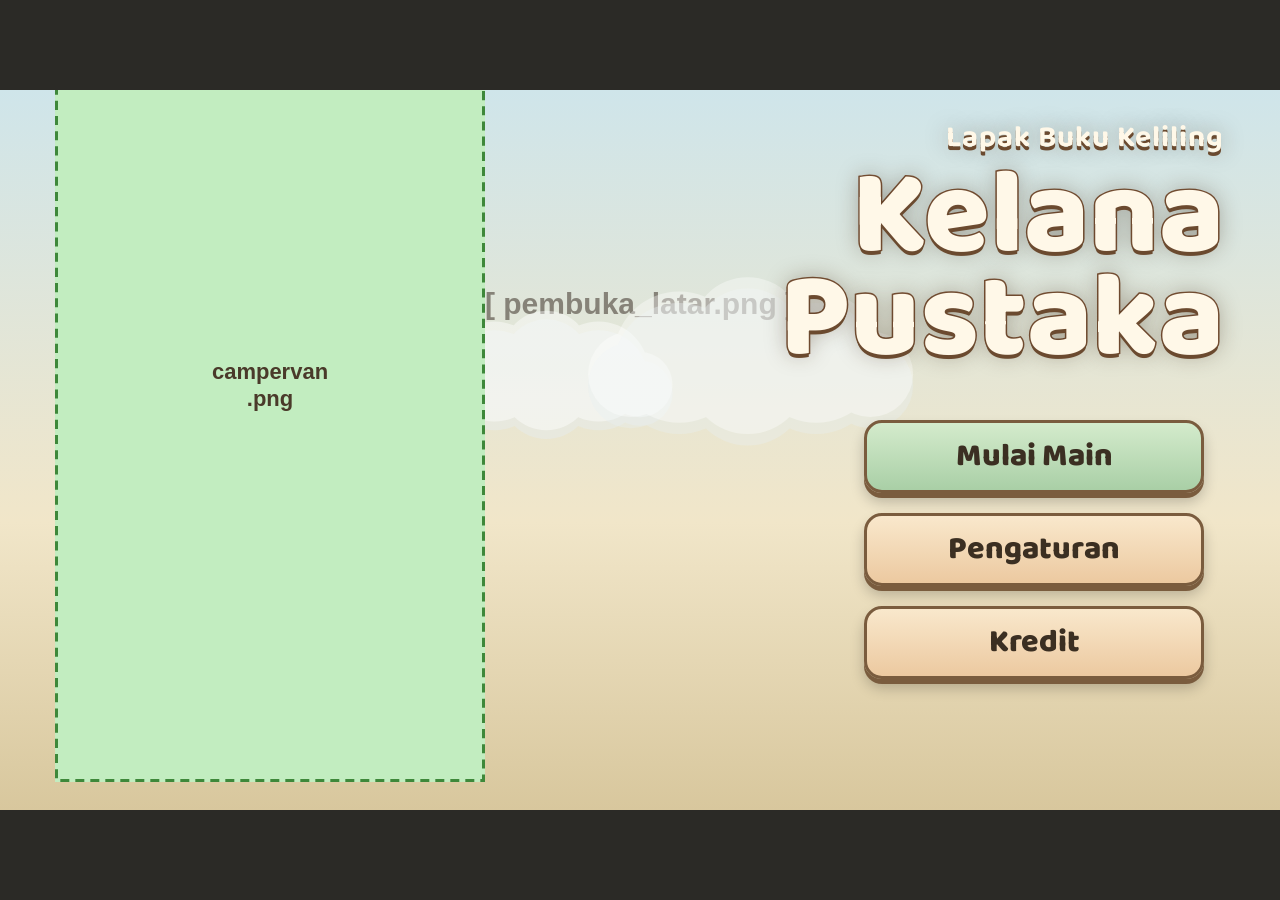
==== commit f18a233f: "Add files via upload" ====
--- a/index.html
+++ b/index.html
@@ -1,328 +1,22 @@
-<!DOCTYPE html>
-<html lang="id"><head><meta charset="utf-8">
-<meta name="viewport" content="width=device-width,initial-scale=1,viewport-fit=cover">
-<title>Pustaka Nusantara</title>
-<style>
-:root{--w1:#5a3820;--w2:#8b5a2b;--cr:#f3e6c8;--em:#e0b04a;--tx:#3b2414}
-*{box-sizing:border-box;-webkit-tap-highlight-color:transparent;user-select:none;-webkit-user-select:none}
-html,body{margin:0;height:100%;overflow:hidden;background:#2b1a0e;font-family:Georgia,'Times New Roman',serif;touch-action:manipulation}
-#st{position:absolute;left:50%;top:50%;width:1920px;height:1080px;transform-origin:center;overflow:hidden;
-background:repeating-linear-gradient(90deg,#e9d6ad 0 118px,#dcc496 118px 120px),#e9d6ad;color:var(--tx)}
-.scr{position:absolute;inset:0;display:none}.scr.on{display:block}
-.btn{min-width:240px;min-height:100px;padding:0 40px;font:700 44px Georgia,serif;color:var(--cr);background:linear-gradient(var(--w2),var(--w1));
-border:6px solid #3a2210;border-radius:22px;box-shadow:0 8px 0 #2a180a;cursor:pointer}
-.btn:active{transform:translateY(6px);box-shadow:0 2px 0 #2a180a}
-.btn.sm{min-width:150px;min-height:76px;font-size:32px}
-h1{font-size:150px;margin:0;color:var(--w1);text-shadow:4px 5px 0 var(--em);letter-spacing:4px;text-align:center}
-.c{position:absolute;left:0;right:0;text-align:center}
-#hud{position:absolute;top:24px;left:30px;right:30px;display:flex;gap:24px;align-items:center;font-size:44px;font-weight:700}
-.chip{background:var(--w1);color:var(--cr);padding:12px 32px;border-radius:40px;border:5px solid #3a2210}
-#rack{position:absolute;left:330px;right:330px;bottom:40px;height:300px;background:linear-gradient(var(--w2),var(--w1));border:10px solid #3a2210;border-radius:14px;
-display:flex;align-items:flex-end;justify-content:center;gap:26px;padding:0 24px 20px}
-#rack:before{content:"";position:absolute;left:0;right:0;bottom:0;height:28px;background:#3a2210}
-.bk{position:relative;width:140px;height:210px;border:6px solid rgba(0,0,0,.45);border-radius:10px 14px 14px 10px;color:#fff;
-font:700 17px Georgia,serif;padding:26px 6px 14px;text-align:center;box-shadow:inset 18px 0 0 rgba(0,0,0,.22),6px 6px 0 rgba(0,0,0,.3);cursor:pointer;z-index:1}
-.bk i{display:block;font-size:15px;font-weight:400;margin-top:10px;background:rgba(0,0,0,.3);border-radius:20px;padding:2px}
-.bk.hl{animation:bn .7s infinite alternate}
-.bk{background-image:radial-gradient(circle at 50% 80%,transparent 0 18px,rgba(255,255,255,.35) 19px 21px,transparent 22px 28px,rgba(255,255,255,.2) 29px 30px,transparent 31px),linear-gradient(rgba(255,255,255,.14),rgba(0,0,0,.14))}
-.bk:after{content:"";position:absolute;top:-6px;right:18px;width:16px;height:32px;background:#c0392b;clip-path:polygon(0 0,100% 0,100% 100%,50% 78%,0 100%)}@keyframes bn{to{transform:translateY(-18px)}}
-#cu{position:absolute;bottom:340px;left:-420px;width:340px;height:400px;transition:left 2.6s linear;z-index:3;cursor:pointer;display:none}
-#cu .hd{position:absolute;bottom:0;left:0;width:340px;height:400px;display:flex;justify-content:center;align-items:flex-end}
-#cu.sel .hd{filter:drop-shadow(0 0 10px #e0b04a) drop-shadow(0 0 10px #e0b04a)}
-#bub{position:absolute;bottom:250px;left:300px;width:540px;background:#fff;border:6px solid #3a2210;border-radius:30px;padding:14px;font-size:27px;text-align:left;font-weight:700;line-height:1.3}
-#hint{position:absolute;left:50%;top:122px;transform:translateX(-50%);white-space:nowrap;z-index:6;background:#f3e6c8;border:5px solid var(--w1);border-radius:40px;padding:8px 36px;font-size:32px;color:var(--w1);font-weight:700}
-#mn{position:absolute;top:18px;right:30px}
-#pop{position:absolute;inset:0;background:rgba(30,16,6,.7);display:none;align-items:center;justify-content:center;z-index:9}
-#pop.on{display:flex}
-#bx{width:1200px;max-height:960px;background:var(--cr);border:12px solid var(--w1);border-radius:28px;padding:44px 60px;text-align:center;box-shadow:0 14px 0 #2a180a}
-#bx h2{font-size:64px;margin:0 0 16px;color:var(--w1)}#bx p{font-size:38px;line-height:1.5;margin:14px 0;text-align:left}
-#kl{margin:190px auto 0;width:1300px;font-size:30px}
-.row{display:flex;justify-content:space-between;background:rgba(90,56,32,.12);border-radius:16px;padding:8px 30px;margin:6px 0;font-weight:700}
-.dim{opacity:.4}
-.city{width:480px;min-height:380px;font-size:52px;display:inline-flex;flex-direction:column;align-items:center;justify-content:center;gap:10px;margin:0 20px}
-.city span{font-size:110px}.city small{font-size:30px;font-weight:400}.city:disabled{opacity:.45;filter:grayscale(1)}
-.cd{width:1300px;margin:0 auto;background:var(--cr);border:12px solid var(--w1);border-radius:28px;padding:50px 70px;text-align:center;box-shadow:0 14px 0 #2a180a}.cd p{font-size:44px;line-height:1.55;margin:20px 0;text-align:left;min-height:330px}
-.at{width:210px;height:210px;margin:14px;display:inline-block;border:8px solid var(--w1);border-radius:30px;background:#fff8e6;overflow:hidden;box-shadow:0 6px 0 #2a180a;cursor:pointer}.at img{width:100%;height:100%;object-fit:contain}
-.at.on{border-color:#e0a82a;box-shadow:0 0 0 8px #f2c94c,0 6px 0 #2a180a}
-#nm{width:700px;height:110px;font:700 52px Georgia,serif;text-align:center;border:8px solid var(--w1);border-radius:24px;background:#fff8e6;color:var(--tx);outline:none;-webkit-user-select:text;user-select:text}
-.pf{padding:6px 28px 6px 10px}.pf img{width:58px;height:58px;border-radius:50%;vertical-align:middle;margin-right:10px;background:#fff8e6;object-fit:cover}
-#me{position:absolute;left:380px;top:545px;width:190px;height:190px;z-index:2;border-radius:50%;object-fit:cover;background:#fff8e6;border:5px solid #f3e6c8;display:none}
-.pg{display:flex;justify-content:center;gap:50px;margin-bottom:24px}.pol{position:relative;width:340px;background:#fff;padding:16px 16px 10px;border-radius:6px;box-shadow:0 8px 0 rgba(0,0,0,.2);text-align:center;font-size:36px;transform:rotate(-2deg)}
-.pol:nth-child(2){transform:rotate(1.5deg)}.pol:nth-child(3){transform:rotate(-1deg)}.ph{height:210px;display:flex;align-items:center;justify-content:center;font-size:110px;border-radius:4px}
-.bd{position:absolute;top:6px;right:6px;background:rgba(220,230,240,.95);padding:2px 12px;font-size:26px;border-radius:6px}.ck{position:absolute;top:-14px;right:-6px;color:#2a9d4a;font-size:70px;font-weight:700}
-#cb{position:absolute;left:210px;bottom:380px;width:1500px}#vn{position:absolute;left:500px;bottom:335px;width:920px}
-.pl{position:absolute;bottom:330px;left:40px;width:280px;z-index:2}#p2{left:auto;right:40px;transform:scaleX(-1)}
-.cb2{position:absolute;left:210px;bottom:380px;width:1500px}.vn2{position:absolute;left:500px;bottom:200px;width:920px}.mb{position:absolute;left:60px;bottom:50px;width:380px}.vn3{position:absolute;right:50px;bottom:40px;width:520px}
-.ci{width:54px;height:54px;vertical-align:middle;margin-right:6px}
-#sp{position:absolute;left:260px;right:260px;top:90px;background:#fff;border:8px solid #3a2210;border-radius:60px;padding:40px 60px;font-size:46px;line-height:1.5;box-shadow:0 10px 0 rgba(0,0,0,.2)}
-#sp:after{content:"";position:absolute;left:50%;bottom:-50px;margin-left:-30px;border:30px solid transparent;border-top:44px solid #3a2210;border-bottom:0}#sp p{margin:0;min-height:230px}#dots{text-align:center;font-size:38px;color:var(--w1)}
-#ld{position:absolute;inset:0;background:#f3e6c8;display:none;flex-direction:column;align-items:center;justify-content:center;z-index:20}#ld.on{display:flex}#lm{height:520px;animation:bn .6s infinite alternate}#lt{font-size:56px;font-weight:700;color:var(--w1);margin-top:40px}
-#cu .hd img{height:400px;width:auto;max-width:340px;object-fit:contain}
-@keyframes wk{50%{transform:translateY(-14px) rotate(1.5deg)}}#cu.walk .hd{animation:wk .5s infinite}
-.amb{position:absolute;left:0;bottom:392px;animation:drv 30s linear infinite}#a1{height:150px}#a2{height:130px;animation-duration:22s;animation-delay:-9s}
-@keyframes drv{from{transform:translateX(2000px)}to{transform:translateX(-500px)}}
-.sk{position:absolute;left:0;bottom:0;width:1920px;opacity:.6}.gl{position:absolute;left:600px;top:85px;width:130px;animation:sp 14s linear infinite}@keyframes sp{to{transform:rotate(360deg)}}
-.vn4{position:absolute;left:500px;bottom:90px;width:920px}
-#cu.fl .hd img{transform:scaleX(-1)}
-#hc{position:absolute;left:0;top:0;width:1920px;height:1080px;touch-action:none}
-.pill{position:absolute;left:50%;top:122px;transform:translateX(-50%);white-space:nowrap;background:#f3e6c8;border:5px solid var(--w1);border-radius:40px;padding:8px 36px;font-size:30px;color:var(--w1);font-weight:700}
-#mm{position:absolute;right:30px;top:110px;border:6px solid #3a2210;border-radius:16px}
-#db{position:absolute;left:190px;right:190px;top:70px;height:480px;background:#fffaf0;border-radius:90px 70px 100px 70px;box-shadow:0 14px 0 rgba(0,0,0,.22),inset 0 0 0 8px #eadcbc;display:flex;align-items:center;padding:30px 70px;gap:60px}
-#dp{width:320px;text-align:center}#dp svg{width:300px;height:300px}#dn{display:block;font-size:40px;letter-spacing:3px;color:var(--w1);margin-top:8px}
-#dt{flex:1;font-size:46px;line-height:1.5;align-self:flex-start;margin-top:50px}#da{position:absolute;right:90px;bottom:40px;font-size:50px;color:var(--w2);animation:bn .6s infinite alternate}
-
-
-</style></head><body>
-<div id="st">
-<div class="scr on" id="menu">
- <div id="hud"><span class="chip">💰 Rp <b class="um">0</b></span><span class="chip"><img class="ci" data-k="cal" alt=""> Hari <b class="hr">1</b></span></div>
- <div class="c" style="top:230px"><h1>Pustaka<br>Nusantara</h1></div>
- <div class="c" style="top:700px"><button class="btn" id="bm">Mulai</button>&nbsp;&nbsp;&nbsp;<button class="btn" id="bk">Koleksi</button>&nbsp;&nbsp;&nbsp;<button class="btn" id="bp">Profil</button>&nbsp;&nbsp;&nbsp;<button class="btn" id="bpr">Prolog</button></div>
- <div class="c" style="top:930px;font-size:30px;opacity:.7">Toko buku mungil bernuansa kayu perpustakaan Indonesia</div>
- 
+<!doctype html>
+<html lang="id">
+<head>
+<meta charset="utf-8">
+<meta name="viewport" content="width=device-width,initial-scale=1,maximum-scale=1,user-scalable=no,viewport-fit=cover">
+<meta name="theme-color" content="#cfe5e8">
+<title>Kelana Pustaka — Lapak Buku Keliling</title>
+<link rel="preconnect" href="https://fonts.googleapis.com">
+<link rel="preconnect" href="https://fonts.gstatic.com" crossorigin>
+<link href="https://fonts.googleapis.com/css2?family=Baloo+2:wght@500;700;800&display=swap" rel="stylesheet">
+<link rel="stylesheet" href="style.css">
+</head>
+<body>
+<div id="stage">
+  <canvas id="cv" width="1280" height="720"></canvas>
+  <div id="ui"></div>
+  <div id="loading">Memuat Kelana Pustaka…</div>
 </div>
-<div class="scr" id="shop">
- <div id="hud"><span class="chip">💰 Rp <b class="um">0</b></span><span class="chip"><img class="ci" data-k="cal" alt=""> Hari <b class="hr">1</b></span><span class="chip">👥 <b id="sv"></b></span></div>
- <button class="btn sm" id="mn">Menu</button>
- <div id="hint">Tap pelanggan, lalu tap buku. Tap buku saja untuk membaca ceritanya.</div>
- <img data-k="city" id="cb" alt=""><img data-k="cart" class="amb" id="a1" alt=""><img data-k="scoot" class="amb" id="a2" alt=""><img data-k="van" id="vn" alt=""><img data-k="pl" id="p1" class="pl" alt=""><img data-k="pl" id="p2" class="pl" alt=""><img id="me" alt="">
- <div id="cu"><div id="bub"></div><div class="hd">🙂</div></div>
- <div id="rack"></div>
-</div>
-<div class="scr" id="pro" style="background:linear-gradient(#bfe2f5 0 62%,#e8d3a0 62%)"><img data-k="city" class="cb2" alt=""><img data-k="van" class="vn2" alt=""><div id="sp"><p id="pp"></p><div id="dots"></div></div><button class="btn" id="pn" style="position:absolute;left:50%;bottom:40px;transform:translateX(-50%)">Lanjut</button></div>
-<div class="scr" id="dg" style="background:linear-gradient(#bfe2f5 0 62%,#e8d3a0 62%)"><img data-k="city" class="cb2" alt=""><img data-k="van" class="vn4" alt=""><div id="db"><div id="dp"><div id="dpi"></div><b id="dn"></b></div><div id="dt"></div><span id="da">▼</span></div><button class="btn sm" id="dsk" style="position:absolute;right:30px;top:20px">Lewati</button></div>
-<div class="scr" id="hunt"><canvas id="hc" width="1920" height="1080"></canvas><div id="hud"><span class="chip">💰 Rp <b class="um">0</b></span><span class="chip"><img class="ci" data-k="cal" alt=""> Hari <b class="hr">1</b></span><span class="chip" id="bag"></span></div><div class="pill" id="hi"></div><canvas id="mm" width="220" height="150"></canvas><button class="btn sm" id="hb" style="position:absolute;left:40px;bottom:40px">Peta</button><button class="btn" id="hs" style="position:absolute;right:40px;bottom:40px">Buka Toko</button></div>
-<div class="scr" id="ava"><div class="c" style="top:50px;font-size:70px;font-weight:700;color:var(--w1)">Siapa namamu?</div><div class="c" id="ag" style="top:160px;padding:0 480px"></div><div class="c" style="top:750px"><input id="nm" maxlength="14" placeholder="Ketik namamu" autocomplete="off"></div><div class="c" style="top:900px"><button class="btn" id="go">Mulai Petualangan</button></div></div>
-<div class="scr" id="peta" style="background:linear-gradient(#bfe2f5,#f3e6c8)"><img data-k="sky" class="sk" alt=""><img data-k="globe" class="gl" alt="">
- <div id="hud"><span class="chip">💰 Rp <b class="um">0</b></span><span class="chip"><img class="ci" data-k="cal" alt=""> Hari <b class="hr">1</b></span></div>
- <div class="c" style="top:110px;font-size:70px;font-weight:700;color:var(--w1)">Pilih Kota</div>
- <div class="c" id="pl" style="top:290px"></div>
- <div class="c" style="top:930px"><button class="btn" id="pb2">Kembali</button></div>
-</div>
-<div class="scr" id="kol">
- <div id="hud"><span class="chip">💰 Rp <b class="um">0</b></span><span class="chip"><img class="ci" data-k="cal" alt=""> Hari <b class="hr">1</b></span></div>
- <div class="c" style="top:110px;font-size:70px;font-weight:700;color:var(--w1)">📖 Buku Stamp</div>
- <div id="kl"></div>
- <div class="c" style="top:930px"><button class="btn" id="up">Upgrade</button>&nbsp;&nbsp;&nbsp;<button class="btn" id="kb">Kembali</button></div>
-</div>
-<button class="btn sm" id="sb" style="position:absolute;right:220px;top:18px;z-index:8"></button>
-<div id="ld"><img data-k="map" id="lm" alt=""><div id="lt"></div></div>
-<div id="pop"><div id="bx"><h2 id="pt"></h2><div id="pb"></div><button class="btn" id="pc" style="margin-top:20px">Tutup</button></div></div>
-</div>
-<script>
-const $=i=>document.getElementById(i),st=$('st');
-const B=[
-{t:'Resep Nusantara',g:'Belajar',c:'#5f9e45',s:['Buku ini penuh foto warna-warni buah dan sayur segar dari pasar Nusantara, lengkap dengan resep sayur lodeh sampai rujak.','Setiap resep disertai tips memilih bahan dan cerita asal daerahnya, cocok untuk siapa saja yang suka memasak.']},
-{t:'Kebun Sayur di Rumah',g:'Belajar',c:'#b8892f',s:['Panduan menanam sayur dan bumbu dapur di pekarangan sempit, dari cabai, tomat, sampai kangkung.','Gambarnya sederhana dan langkahnya pelan, jadi mudah diikuti oleh pemula.']},
-{t:'Warta Nusantara',g:'Berita',c:'#5f7488',s:['Koran harian ini merangkum kabar dari berbagai pulau: panen raya, festival budaya, sampai harga cabai di pasar.','Halaman daerahnya jadi favorit para perantau yang rindu kampung sambil menikmati kopi pagi.']},
-{t:'Kabar dari Pasar',g:'Berita',c:'#a8643c',s:['Kumpulan liputan ringan dari pasar tradisional di Jawa dan Sumatra, lengkap dengan wajah-wajah penjualnya.','Dari penjual jamu hingga tukang sayur, setiap orang punya cerita yang layak dimuat.']},
-{t:'Misteri Kereta Malam',g:'Kriminal',c:'#3a3f55',s:['Seorang detektif muda naik kereta malam dari Jakarta ke Yogyakarta. Di gerbong ketiga, sebuah koper tua tiba-tiba hilang.','Satu per satu penumpang punya alasan untuk berbohong. Sebelum fajar tiba, sang detektif harus menemukan pelakunya.']},
-{t:'Kasus Kunci Perpustakaan',g:'Kriminal',c:'#7a2f3a',s:['Kunci ruang koleksi langka sebuah perpustakaan kota hilang tepat sebelum pameran naskah kuno dibuka.','Petunjuknya hanya secarik catatan dan aroma melati. Pustakawan tua itu mulai dicurigai.']},
-{t:'Keliling Jawa Naik Kereta',g:'Travel',c:'#2f7f8f',s:['Panduan perjalanan santai menyusuri Jawa dari stasiun ke stasiun, lengkap dengan warung dan kopi yang layak dicoba.','Jendela kereta menyuguhkan sawah, gunung, dan kota kecil yang jarang masuk peta wisata.']},
-{t:'Pantai Sunyi Lombok',g:'Travel',c:'#d08a3a',s:['Catatan perjalanan menyusuri pantai-pantai tenang di Lombok yang jauh dari keramaian.','Pasir putih, laut jernih, dan senja yang pelan cocok untuk siapa saja yang ingin istirahat dari hiruk pikuk.']},
-{t:'Malin Kundang',g:'Anak',c:'#b5483a',s:['Malin Kundang adalah anak nelayan miskin di pesisir Sumatra Barat. Ia merantau naik kapal dagang dan bekerja keras hingga menjadi saudagar kaya dengan istri yang cantik.','Saat pulang, ia malu mengakui ibunya yang renta. Sang ibu terluka dan berdoa. Badai datang, kapal Malin hancur, dan ia berubah menjadi batu. Cerita ini mengajarkan bakti kepada orang tua.']},
-{t:'Timun Mas',g:'Anak',c:'#4a8c5c',s:['Mbok Sirni, seorang janda, diberi anak bernama Timun Mas oleh raksasa dengan janji akan diserahkan saat dewasa. Ketika waktunya tiba, Mbok Sirni menyuruh Timun Mas kabur sambil membawa bungkusan sakti.','Timun Mas melempar biji timun, jarum, garam, dan terasi. Semuanya berubah menjadi hutan, duri, lautan, dan lumpur mendidih yang menenggelamkan sang raksasa. Timun Mas selamat.']},
-{t:'Bawang Merah Bawang Putih',g:'Anak',c:'#c9983a',s:['Bawang Putih hidup bersama ibu tiri dan Bawang Merah yang selalu memperlakukannya dengan kasar. Suatu hari baju ibu tiri hanyut di sungai, dan Bawang Putih disuruh mencarinya.','Ia bertemu nenek baik hati dan diberi labu berisi harta. Bawang Merah yang serakah mengambil labu besar, tetapi isinya ular dan binatang berbahaya. Kebaikan hati selalu berbuah manis.']},
-{t:'Sangkuriang',g:'Fiksi',c:'#5b6fb0',s:['Sangkuriang tumbuh tanpa tahu bahwa wanita cantik yang ia cintai, Dayang Sumbi, adalah ibunya sendiri. Ketika Dayang Sumbi tahu, ia mengajukan syarat mustahil: sebuah perahu dan danau dalam semalam.','Sangkuriang hampir berhasil dengan bantuan makhluk gaib. Dayang Sumbi menggelar kain tenun hingga fajar palsu terbit. Perahu yang ditendang Sangkuriang menjadi Gunung Tangkuban Parahu.']},
-{t:'Gajah Mada',g:'Belajar',c:'#8a4f9e',s:['Gajah Mada adalah mahapatih Kerajaan Majapahit pada abad ke-14. Ia terkenal dengan Sumpah Palapa, yaitu janji tidak akan menikmati palapa sebelum Nusantara bersatu.','Di bawah Raja Hayam Wuruk, Majapahit mencapai puncak kejayaan dan wilayahnya meliputi banyak pulau. Kisahnya menjadi simbol tekad persatuan bangsa.']},
-{t:'Sumpah Pemuda',g:'Belajar',c:'#2f8a9a',s:['Pada 28 Oktober 1928, pemuda dari berbagai daerah berkumpul dalam Kongres Pemuda II di Batavia. Mereka datang dengan bahasa, suku, dan adat yang berbeda-beda.','Mereka mengikrarkan satu tanah air, satu bangsa, dan satu bahasa persatuan: Indonesia. Ikrar ini menjadi tonggak penting menuju kemerdekaan.']},
-{t:'Proklamator dari Blitar',g:'Belajar',c:'#a33a3a',k:'Blitar',s:['Ir. Soekarno, presiden pertama Indonesia, menghabiskan masa kecilnya di Blitar, Jawa Timur. Di sana ia tumbuh dekat dengan rakyat kecil dan mulai memimpikan Indonesia merdeka.','Setelah wafat, Bung Karno dimakamkan di Blitar. Hingga kini makamnya ramai diziarahi orang dari berbagai penjuru negeri.']},
-{t:'Roro Jonggrang',g:'Fiksi',c:'#d0702a',k:'Yogyakarta',s:['Bandung Bondowoso mencintai Roro Jonggrang, putri Prambanan yang cantik. Roro Jonggrang mengajukan syarat: seribu candi harus berdiri dalam satu malam.','Dengan bantuan makhluk halus, hampir seribu candi selesai. Roro Jonggrang membangunkan para gadis menumbuk padi agar fajar tampak datang. Bondowoso murka dan mengutuknya menjadi arca, candi yang ke-seribu.']},
-{t:'Putri Mandalika',g:'Fiksi',c:'#1f8f8a',k:'Lombok',s:['Putri Mandalika adalah putri raja yang cantik di Lombok. Banyak pangeran memperebutkannya hingga muncul ancaman perang antar kerajaan.','Demi menjaga perdamaian, ia terjun ke laut di pantai selatan dan menjelma menjadi cacing laut warna-warni bernama nyale. Setiap tahun masyarakat Lombok merayakannya dalam tradisi Bau Nyale.']}];
-const IM={"map": "[data-uri]", "bks": "[data-uri]", "city": "[data-uri]", "cal": "[data-uri]", "van": "[data-uri]", "pl": "[data-uri]"};
-Object.assign(IM,{"lock": "[data-uri]", "sky": "[data-uri]", "globe": "[data-uri]", "scoot": "[data-uri]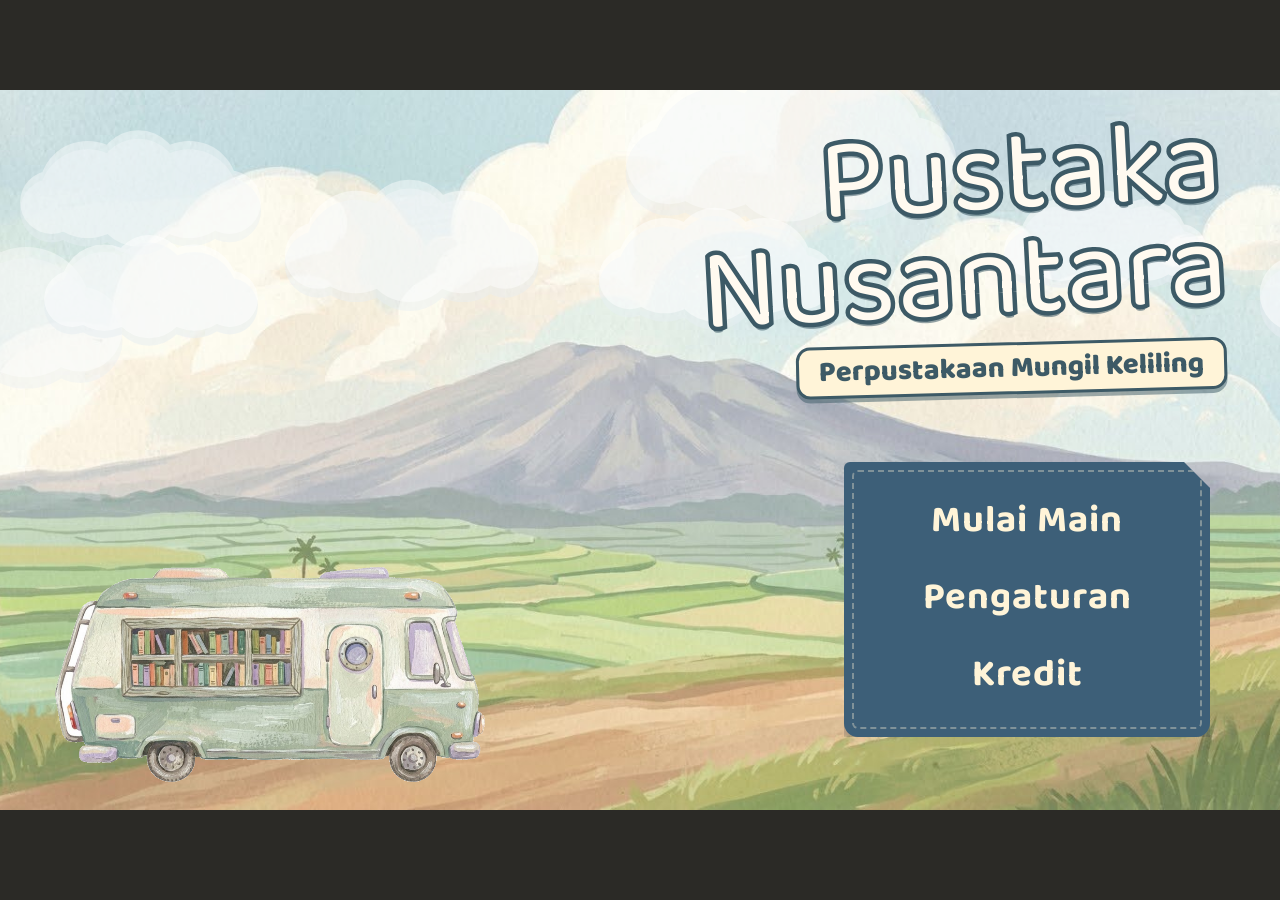
==== commit 4dbdd853: "Add files via upload" ====
--- a/index.html
+++ b/index.html
@@ -4,19 +4,2575 @@
 <meta charset="utf-8">
 <meta name="viewport" content="width=device-width,initial-scale=1,maximum-scale=1,user-scalable=no,viewport-fit=cover">
 <meta name="theme-color" content="#cfe5e8">
-<title>Kelana Pustaka — Lapak Buku Keliling</title>
+<title>Pustaka Nusantara — Perpustakaan Mungil Keliling</title>
 <link rel="preconnect" href="https://fonts.googleapis.com">
 <link rel="preconnect" href="https://fonts.gstatic.com" crossorigin>
-<link href="https://fonts.googleapis.com/css2?family=Baloo+2:wght@500;700;800&display=swap" rel="stylesheet">
-<link rel="stylesheet" href="style.css">
+<link href="https://fonts.googleapis.com/css2?family=Baloo+2:wght@500;700;800&family=Chewy&display=swap" rel="stylesheet">
+<style>
+html,body{margin:0;height:100%;background:#2b2a26;overflow:hidden;
+  font-family:'Baloo 2','Nunito','Trebuchet MS',system-ui,sans-serif;
+  -webkit-user-select:none;user-select:none;touch-action:none;-webkit-tap-highlight-color:transparent}
+#stage{position:absolute;left:50%;top:50%;width:1280px;height:720px;transform-origin:center center;
+  overflow:hidden;background:#cfe5e8}
+#cv{position:absolute;left:0;top:0;width:1280px;height:720px;display:block}
+#ui{position:absolute;inset:0;pointer-events:none}
+#loading{position:absolute;inset:0;background:#f4ead3;display:flex;align-items:center;justify-content:center;
+  text-align:center;font-size:40px;font-weight:700;color:#5a3e28;z-index:80;padding:40px;line-height:1.3}
+#rot{display:none;position:fixed;inset:0;z-index:99;background:#f4ead3;color:#5a3e28;text-align:center;
+  align-items:center;justify-content:center;font-size:26px;font-weight:700;line-height:1.5}
+@media (orientation:portrait){#rot{display:flex}}
+
+.np{pointer-events:none}
+.pe{pointer-events:auto}
+.catch{position:absolute;inset:0}
+.dim{background:rgba(40,30,20,.45);display:flex;align-items:center;justify-content:center;z-index:30}
+
+/* tombol */
+.btn{font:inherit;font-weight:800;font-size:32px;padding:8px 28px;border-radius:18px;border:3px solid #7a5c3e;
+  background:linear-gradient(#d4ebcc,#a9cfa6);color:#3b2f22;box-shadow:0 5px 0 #7a5c3e,0 9px 14px rgba(0,0,0,.22);
+  cursor:pointer;touch-action:manipulation}
+.btn:active{transform:translateY(3px);box-shadow:0 2px 0 #7a5c3e}
+.btn.sec{background:linear-gradient(#f9e8cc,#ecc9a0)}
+.btn.sm{font-size:24px;padding:4px 18px;border-radius:14px;box-shadow:0 4px 0 #7a5c3e,0 6px 10px rgba(0,0,0,.2)}
+.btn.xs{font-size:19px;padding:2px 12px;border-radius:12px;box-shadow:0 3px 0 #7a5c3e}
+
+/* panel & modal */
+.panel{background:#fbf3e1;border:4px solid #8b6b4a;border-radius:24px;box-shadow:0 10px 26px rgba(0,0,0,.35)}
+.modal{min-width:480px;max-width:780px;padding:26px 36px 30px;text-align:center;display:flex;flex-direction:column;gap:14px;align-items:center}
+.modal h2{margin:0;font-size:46px;color:#5a3e28}
+.modal p{margin:0;font-size:28px;color:#4a3a2a;line-height:1.3}
+
+/* HUD */
+.hud{position:absolute;left:16px;top:12px;display:flex;gap:10px;align-items:center;pointer-events:none}
+.hudr{position:absolute;right:16px;top:12px;display:flex;gap:10px}
+.coin{display:flex;align-items:center;gap:8px;background:#fbf3e1;border:3px solid #8b6b4a;border-radius:18px;
+  padding:3px 16px 3px 10px;font-size:30px;font-weight:800;color:#5a3e28}
+.coin i{width:30px;height:30px;border-radius:50%;display:inline-block;border:2px solid #9a6a14;
+  background:radial-gradient(circle at 35% 30%,#fff3b0,#f2c14e 60%,#c58a1d)}
+.chip{background:rgba(251,243,225,.94);border:3px solid #8b6b4a;border-radius:16px;padding:3px 14px;
+  font-size:22px;font-weight:700;color:#5a3e28}
+
+/* dialog */
+.dlg{position:absolute;left:70px;right:70px;bottom:22px;min-height:150px;background:rgba(251,243,225,.97);
+  border:4px solid #8b6b4a;border-radius:24px;padding:30px 40px 24px;box-shadow:0 8px 24px rgba(0,0,0,.3);z-index:20}
+.dlg-name{position:absolute;left:28px;top:-28px;background:#a9cfa6;border:3px solid #7a5c3e;border-radius:14px;
+  padding:0 22px;font-size:28px;font-weight:800;color:#3b2f22}
+.dlg-text{font-size:32px;line-height:1.3;color:#3b2f22;min-height:84px}
+#stage.big .dlg-text{font-size:37px}
+.dlg.narr .dlg-text{font-style:italic;color:#5a4a38}
+.dlg-next{position:absolute;right:28px;bottom:8px;font-size:24px;color:#8b6b4a;animation:bob 1s ease-in-out infinite}
+.dlg-choices{display:flex;gap:14px;margin-top:6px;justify-content:flex-end}
+.catch.cd{z-index:19}
+@keyframes bob{50%{transform:translateY(5px)}}
+
+/* judul & menu */
+.title{position:absolute;right:60px;top:22px;text-align:right;color:#fffaf0;transform:rotate(-3deg);transform-origin:right top;
+  font-family:'Chewy','Baloo 2',cursive}
+.title h1{margin:0;font-size:116px;line-height:.9;font-weight:400;letter-spacing:1px;-webkit-text-stroke:9px #3d5a66;paint-order:stroke fill;
+  text-shadow:0 6px 0 rgba(61,90,102,.55)}
+.title .tagline{display:inline-block;margin-top:10px;margin-right:6px;font-family:'Baloo 2',sans-serif;font-weight:800;font-size:29px;
+  color:#3d5a66;background:#fff4d8;border:3px solid #3d5a66;border-radius:14px;padding:0 20px;transform:rotate(1.5deg);
+  box-shadow:0 4px 0 rgba(61,90,102,.5)}
+.menu{position:absolute;right:70px;top:372px;width:330px;padding:22px 18px 26px;display:flex;flex-direction:column;gap:4px;
+  background:#3d5f78;border-radius:6px 6px 14px 14px;box-shadow:0 10px 22px rgba(30,40,60,.4);
+  clip-path:polygon(0 0,calc(100% - 26px) 0,100% 26px,100% 100%,0 100%)}
+.menu:before{content:'';position:absolute;inset:8px;border:2px dashed rgba(255,244,216,.35);border-radius:6px;pointer-events:none}
+.menu .btn{background:none;border:0;box-shadow:none;color:#fff4d8;font-size:38px;font-weight:700;letter-spacing:1px;padding:6px 10px;border-radius:12px}
+.menu .btn:hover,.menu .btn:active{background:rgba(255,244,216,.16);transform:none}
+.filmcap{position:absolute;left:80px;right:80px;top:70px;text-align:center;color:#fffaf0;font-family:'Chewy','Baloo 2',cursive;
+  font-size:52px;line-height:1.15;-webkit-text-stroke:7px rgba(61,58,50,.75);paint-order:stroke fill;text-shadow:0 4px 0 rgba(50,40,30,.6);opacity:0}
+.filmcap.in{animation:capin 3.4s ease-in-out forwards}
+@keyframes capin{0%{opacity:0;transform:translateY(10px)}15%,80%{opacity:1;transform:none}100%{opacity:0}}
+.filmskip{position:absolute;right:30px;bottom:20px;color:rgba(255,250,240,.9);font-size:22px;font-weight:700;text-shadow:0 2px 6px rgba(0,0,0,.6)}
+
+/* pilih karakter */
+.csel{position:absolute;inset:0}
+.csel h2{position:absolute;left:0;right:0;top:18px;margin:0;text-align:center;font-size:54px;color:#fff8e8;
+  text-shadow:0 3px 0 #6b4a2f,0 0 16px rgba(60,40,20,.4)}
+.cards{position:absolute;left:0;right:0;top:100px;display:flex;justify-content:center;gap:22px}
+.ccard{width:252px;height:388px;background:rgba(251,243,225,.93);border:5px solid #b7976f;border-radius:26px;
+  display:flex;flex-direction:column;align-items:center;justify-content:flex-end;padding:12px 8px 14px;box-sizing:border-box;
+  cursor:pointer;transition:transform .15s}
+.ccard.sel{border-color:#e2674a;transform:translateY(-8px);box-shadow:0 12px 20px rgba(0,0,0,.3),0 0 0 6px rgba(226,103,74,.3)}
+.ccard .cimg{flex:1;display:flex;align-items:flex-end;justify-content:center}
+.ccard .cn{font-size:27px;font-weight:800;color:#5a3e28;margin-top:8px;text-align:center}
+.cbar{position:absolute;left:0;right:0;top:520px;display:flex;justify-content:center;align-items:center;gap:20px}
+.cbar input{font:inherit;font-size:36px;font-weight:700;width:400px;padding:6px 20px;border-radius:18px;
+  border:4px solid #8b6b4a;background:#fffaf0;color:#3b2f22;text-align:center;outline:none;user-select:text;-webkit-user-select:text}
+.cbar input::placeholder{color:#b49c80}
+.csel .back{position:absolute;left:16px;top:14px}
+
+/* joystick */
+.joy{position:absolute;left:44px;bottom:36px;width:190px;height:190px;border-radius:50%;
+  background:rgba(251,243,225,.42);border:4px solid rgba(139,107,74,.75);touch-action:none;z-index:5}
+.joy .knob{position:absolute;left:50%;top:50%;width:84px;height:84px;margin:-42px 0 0 -42px;border-radius:50%;
+  background:#fbf3e1;border:4px solid #8b6b4a;box-shadow:0 4px 8px rgba(0,0,0,.3)}
+.enter{position:absolute;left:50%;bottom:34px;transform:translateX(-50%);font-size:38px;padding:10px 38px;z-index:6}
+.mhint,.tip{position:absolute;left:50%;top:76px;transform:translateX(-50%);background:rgba(251,243,225,.93);
+  border:3px solid #8b6b4a;border-radius:18px;padding:6px 22px;font-size:23px;font-weight:700;color:#5a3e28;white-space:nowrap}
+
+/* jualan */
+.spanel{position:absolute;right:12px;top:66px;width:206px;background:rgba(251,243,225,.95);border:4px solid #8b6b4a;
+  border-radius:18px;padding:8px 12px 6px;pointer-events:none}
+.spanel h4{margin:0 0 4px;font-size:24px;color:#5a3e28;display:flex;align-items:center;gap:8px}
+.grow{display:flex;align-items:center;gap:8px;border-left:10px solid var(--col);background:rgba(255,255,255,.6);
+  margin:5px 0;padding:2px 8px;border-radius:10px;font-size:20px;font-weight:700;color:#3b2f22}
+.grow b{margin-left:auto;font-size:24px}
+.grow.zero{opacity:.45}
+.tray{position:absolute;left:0;right:0;bottom:0;height:130px;box-sizing:border-box;padding:28px 16px 10px;
+  display:flex;gap:12px;overflow-x:auto;overflow-y:hidden;touch-action:pan-x;
+  background:linear-gradient(rgba(251,243,225,0),rgba(251,243,225,.96) 26%)}
+.bk{flex:0 0 176px;position:relative;box-sizing:border-box;background:#fff9ea;border:3px solid #8b6b4a;
+  border-bottom:10px solid var(--col);border-radius:14px;padding:4px 8px;display:flex;align-items:center;gap:8px;cursor:pointer}
+.bk:active{transform:translateY(2px)}
+.bk .bt{font-size:17px;font-weight:700;line-height:1.1;color:#4a3524;overflow:hidden;max-height:3.4em}
+.bk .cnt{position:absolute;right:6px;top:-14px;background:var(--col);color:#fff;border-radius:12px;padding:0 10px;font-size:19px;
+  border:2px solid rgba(60,40,30,.5)}
+.bubble{position:absolute;width:340px;box-sizing:border-box;background:#fffdf5;border:4px solid #8b6b4a;border-radius:24px;
+  padding:12px 18px 12px;font-size:26px;line-height:1.22;color:#3b2f22;box-shadow:0 6px 14px rgba(0,0,0,.25);z-index:4}
+.bubble::after{content:'';position:absolute;left:var(--tx,60px);bottom:-24px;border:14px solid transparent;
+  border-top:24px solid #8b6b4a;border-bottom:0}
+.bubble .btn{float:right;margin-top:6px}
+.bubble:after{clear:both}
+
+/* surat */
+.letter{width:780px;max-height:640px;overflow:auto;box-sizing:border-box;background:#f7edd1;border:4px solid #a98a60;
+  border-radius:10px;padding:26px 44px 30px;box-shadow:0 14px 30px rgba(0,0,0,.4);text-align:left;touch-action:pan-y;
+  background-image:repeating-linear-gradient(transparent 0 37px,rgba(150,120,80,.18) 37px 38px)}
+.letter h3{margin:0 0 8px;font-size:40px;color:#5a3e28;text-align:center}
+.letter p{margin:0 0 8px;font-size:26px;line-height:38px;color:#3b2f22}
+.letter .ttd{text-align:right;font-size:28px;font-weight:800;color:#5a3e28;margin:8px 0}
+.letter .keyrow{font-size:23px;color:#7a5c3e;margin:6px 0 16px}
+.letter .btn{display:block;margin:0 auto}
+
+/* pemilih buku misi */
+.picker{width:1000px;padding:20px 30px 26px;text-align:center;display:flex;flex-direction:column;gap:12px;align-items:center}
+.picker h2{margin:0;font-size:42px;color:#5a3e28}
+.picker .clue{font-size:25px;color:#4a3a2a;background:#fff4d6;border:3px dashed #b7976f;border-radius:14px;padding:6px 18px}
+.picker .msg{min-height:34px;font-size:25px;font-weight:700;color:#b44a2f}
+.pickrow{display:flex;gap:18px;justify-content:center}
+.bookcover{width:208px;height:280px;box-sizing:border-box;border-radius:10px 18px 18px 10px;border:4px solid rgba(60,40,30,.55);
+  display:flex;align-items:center;justify-content:center;padding:18px 16px 18px 30px;font-weight:800;font-size:25px;line-height:1.15;
+  text-align:center;color:#3b2f22;cursor:pointer;box-shadow:inset 16px 0 0 rgba(0,0,0,.13),0 6px 10px rgba(0,0,0,.25)}
+.bookcover:active{transform:translateY(3px)}
+.bookcover.off{opacity:.4;pointer-events:none}
+@keyframes shake{25%{transform:translateX(-8px)}75%{transform:translateX(8px)}}
+.shake{animation:shake .3s}
+
+/* dalam van */
+.vpanel{position:absolute;right:18px;top:70px;bottom:18px;width:500px;box-sizing:border-box;background:#fbf3e1;
+  border:4px solid #8b6b4a;border-radius:22px;padding:14px;display:flex;flex-direction:column;gap:10px;z-index:3}
+.tabs{display:flex;gap:10px}
+.vlist{flex:1;overflow-y:auto;touch-action:pan-y;padding-right:4px}
+.vrow{display:flex;align-items:center;gap:10px;border-left:10px solid var(--col,#b7976f);background:rgba(255,255,255,.65);
+  border-radius:12px;padding:6px 10px;margin-bottom:8px}
+.vt{flex:1;font-size:21px;line-height:1.1;color:#3b2f22}
+.vt small{display:block;font-size:17px;color:#7a6650;margin-top:2px}
+.vb{display:flex;flex-direction:column;gap:6px}
+.vempty{font-size:24px;color:#6a5640;padding:20px;text-align:center}
+.vnote{font-size:20px;color:#6a5640}
+
+.toast{position:absolute;left:50%;top:86px;transform:translateX(-50%);background:#fbf3e1;border:3px solid #8b6b4a;
+  border-radius:18px;padding:6px 26px;font-size:28px;font-weight:800;color:#5a3e28;z-index:50;animation:pop .3s ease-out;
+  box-shadow:0 6px 14px rgba(0,0,0,.25);white-space:nowrap}
+@keyframes pop{from{transform:translate(-50%,-14px);opacity:0}}
+
+</style>
 </head>
 <body>
 <div id="stage">
   <canvas id="cv" width="1280" height="720"></canvas>
   <div id="ui"></div>
-  <div id="loading">Memuat Kelana Pustaka…</div>
+  <div id="loading">Memuat Pustaka Nusantara…</div>
 </div>
 <div id="rot"><div>📱↻<br>Putar HP-mu ke mode <b>landscape</b> ya,<br>biar van-nya muat di layar.</div></div>
-<script src="game.js"></script>
+<script id="cities-json" type="application/json">{
+ "judul": "Pustaka Nusantara",
+ "peta": {
+  "mulai": {
+   "x": 0.345,
+   "y": 0.7
+  },
+  "lebarDunia": 3600,
+  "tinggiDunia": 2025
+ },
+ "karakter": [
+  {
+   "id": "penjual_cowok_muda",
+   "nama": "Si Ransel Ceria",
+   "tinggi": 0.82
+  },
+  {
+   "id": "penjual_cowok_dewasa",
+   "nama": "Si Tas Selempang",
+   "tinggi": 1.0
+  },
+  {
+   "id": "penjual_cewek_muda",
+   "nama": "Si Kuncir Semangat",
+   "tinggi": 0.82
+  },
+  {
+   "id": "penjual_cewek_dewasa",
+   "nama": "Si Tas Anyaman",
+   "tinggi": 0.92
+  }
+ ],
+ "genre": {
+  "sejarah": {
+   "nama": "Sejarah",
+   "warna": "#8b5a3c",
+   "ikon": "buku_sejarah",
+   "permintaan": [
+    "Ada buku soal perang kemerdekaan?",
+    "Aku penasaran sama kerajaan-kerajaan zaman dulu di Jawa.",
+    "Cerita tentang candi dan prasasti, ada nggak?",
+    "Pengin tahu kota ini dulunya seperti apa, zaman kakekku masih kecil.",
+    "Cari yang bahas para pahlawan, buat bahan ngobrol sama cucu."
+   ],
+   "petunjuk2": "Maksudku yang ceritanya tentang masa lalu: tokoh, tahun, dan peristiwa penting."
+  },
+  "pelajaran": {
+   "nama": "Pelajaran",
+   "warna": "#4a7bb7",
+   "ikon": "buku_pelajaran",
+   "permintaan": [
+    "Besok ulangan, tolong! Ada yang isinya rumus dan latihan soal?",
+    "Aku remedial IPA, butuh yang penjelasannya gampang dicerna.",
+    "Tugas numpuk nih. Ada bacaan buat belajar bahasa?",
+    "Ada kumpulan soal ujian? Biar nggak panik pas hari H.",
+    "Pelajaran di kelas aku cuma bisa ngangguk-ngangguk. Ada yang bisa bantu?"
+   ],
+   "petunjuk2": "Yang buat belajar di sekolah, ada materi dan soal latihannya."
+  },
+  "berita": {
+   "nama": "Berita",
+   "warna": "#b9ad7a",
+   "ikon": "buku_berita",
+   "permintaan": [
+    "Ada yang bahas kejadian terbaru, nggak? Kumpulan liputan gitu.",
+    "Aku suka baca laporan dari berbagai daerah.",
+    "Pengin ngikutin kabar kota-kota, tapi sinyalku sering hilang.",
+    "Ada rangkuman peristiwa setahun ini? Biar nyambung kalau ngobrol di pos ronda.",
+    "Aku cari bacaan yang isinya fakta, bukan karangan, ya."
+   ],
+   "petunjuk2": "Yang isinya liputan dan kabar, bukan cerita rekaan."
+  },
+  "dongeng": {
+   "nama": "Dongeng",
+   "warna": "#d68fb8",
+   "ikon": "buku_dongeng",
+   "permintaan": [
+    "Anakku lagi suka pangeran dan kastil. Ada bacaan sebelum tidur?",
+    "Adikku susah tidur. Katanya mau dengar cerita hewan yang pintar.",
+    "Aku cari yang gambarnya lucu-lucu, ada peri dan naga gitu.",
+    "Keponakanku minta cerita tentang kancil. Ada nggak, ya?",
+    "Buat dibacakan ke anak-anak, yang ceritanya ringan dan ada pesannya."
+   ],
+   "petunjuk2": "Yang ada tokoh-tokoh ajaib dan pesan baik di akhir cerita."
+  },
+  "resep": {
+   "nama": "Resep",
+   "warna": "#e08a45",
+   "ikon": "buku_resep",
+   "permintaan": [
+    "Aku mau tahu cara bikin rendang enak.",
+    "Besok arisan di rumahku, bingung mau masak apa!",
+    "Ada yang ngajarin bumbu dasar? Aku sering gosong, jujur.",
+    "Pengin bisa bikin sambal yang bikin nambah nasi.",
+    "Mau coba bikin kue tradisional, tapi takut bantat."
+   ],
+   "petunjuk2": "Yang ada daftar bahan dan langkah memasaknya, begitu."
+  },
+  "travel": {
+   "nama": "Travel",
+   "warna": "#3fa7a0",
+   "ikon": "buku_travel",
+   "permintaan": [
+    "Aku mau liburan, tapi bingung ke mana.",
+    "Ada panduan jalan-jalan hemat? Dompetku lagi kurus.",
+    "Pengin lihat pantai dan gunung. Cocoknya ke mana ya?",
+    "Cari yang isinya rute dan tempat makan enak di tiap kota.",
+    "Aku mau keliling Jawa naik kereta. Ada petunjuknya?"
+   ],
+   "petunjuk2": "Yang memandu tempat wisata dan rute perjalanan."
+  },
+  "novel": {
+   "nama": "Novel",
+   "warna": "#8e2f4a",
+   "ikon": "buku_novel",
+   "permintaan": [
+    "Aku suka cerita yang bikin baper. Ada?",
+    "Cari bacaan panjang yang susah ditinggal tidur.",
+    "Ada yang bikin nangis tapi akhirnya lega?",
+    "Pengin cerita persahabatan yang tokohnya terasa hidup.",
+    "Yang ada misteri kecilnya, tapi nggak serem ya."
+   ],
+   "petunjuk2": "Cerita rekaan yang panjang, dengan tokoh dan alur yang dalam."
+  }
+ },
+ "pembeli": [
+  {
+   "id": "pembeli_1",
+   "grup": "dewasa",
+   "nama": "Tante",
+   "tinggi": 0.93
+  },
+  {
+   "id": "pembeli_2",
+   "grup": "sd",
+   "nama": "Pelajar SD",
+   "tinggi": 0.72
+  },
+  {
+   "id": "pembeli_3",
+   "grup": "dewasa",
+   "nama": "Kakek",
+   "tinggi": 0.85
+  },
+  {
+   "id": "pembeli_4",
+   "grup": "smp",
+   "nama": "Cewek SMP",
+   "tinggi": 0.8
+  },
+  {
+   "id": "pembeli_5",
+   "grup": "sma",
+   "nama": "Cewek SMA",
+   "tinggi": 0.88
+  },
+  {
+   "id": "pembeli_6",
+   "grup": "kuliah",
+   "nama": "Cewek Kuliah",
+   "tinggi": 0.95
+  },
+  {
+   "id": "pembeli_7",
+   "grup": "smp",
+   "nama": "Cowok SMP",
+   "tinggi": 0.8
+  },
+  {
+   "id": "pembeli_8",
+   "grup": "sma",
+   "nama": "Cowok SMA",
+   "tinggi": 0.9
+  },
+  {
+   "id": "pembeli_9",
+   "grup": "kuliah",
+   "nama": "Cowok Kuliah",
+   "tinggi": 0.97
+  },
+  {
+   "id": "pembeli_10",
+   "grup": "dewasa",
+   "nama": "Bapak-bapak",
+   "tinggi": 1.0
+  }
+ ],
+ "selera": {
+  "sd": [
+   "dongeng",
+   "pelajaran"
+  ],
+  "smp": [
+   "dongeng",
+   "pelajaran"
+  ],
+  "sma": [
+   "novel",
+   "pelajaran"
+  ],
+  "kuliah": [
+   "pelajaran",
+   "berita",
+   "novel"
+  ],
+  "dewasa": [
+   "sejarah",
+   "resep",
+   "berita",
+   "travel"
+  ]
+ },
+ "reaksi": {
+  "happy": [
+   "Pas banget! Makasih ya, kamu cenayang buku!",
+   "Wah, ini yang kucari! Kembaliannya buat kamu aja.",
+   "Tepat sasaran! Hatiku senang, dompetku juga ikhlas."
+  ],
+  "ok2": [
+   "Nah, itu dia! Makasih sudah sabar, ya.",
+   "Ketemu juga akhirnya. Terima kasih banyak!"
+  ],
+  "ok": [
+   "Ya sudah, yang ini juga kelihatan menarik. Aku beli, ya!",
+   "Boleh deh. Siapa tahu malah jadi favorit. Makasih!"
+  ],
+  "skip": [
+   "Nggak apa-apa, mungkin lain kali ya. Terima kasih!",
+   "Aku lihat-lihat dulu. Lapakmu bagus, lho!"
+  ]
+ },
+ "upgrade": [
+  {
+   "id": "karpet",
+   "nama": "Karpet Anyaman",
+   "desk": "Lantai van jadi hangat. Bonus harga +5%.",
+   "harga": 250,
+   "bonus": 0.05
+  },
+  {
+   "id": "lampu",
+   "nama": "Lampu Meja Kuning",
+   "desk": "Cahaya lembut untuk baca sore. Bonus harga +5%.",
+   "harga": 350,
+   "bonus": 0.05
+  },
+  {
+   "id": "kursi",
+   "nama": "Kursi Baca Bunga-bunga",
+   "desk": "Pembeli betah mampir. Bonus harga +6%.",
+   "harga": 450,
+   "bonus": 0.06
+  },
+  {
+   "id": "tanaman",
+   "nama": "Tanaman Hias Sudut",
+   "desk": "Hijau-hijau penyegar mata. Bonus harga +4%.",
+   "harga": 300,
+   "bonus": 0.04
+  },
+  {
+   "id": "papan",
+   "nama": "Papan Nama Cantik",
+   "desk": "Lebih banyak pembeli tiap sesi (+2).",
+   "harga": 400,
+   "pelanggan": 2
+  },
+  {
+   "id": "rak",
+   "nama": "Rak Gantung Tambahan",
+   "desk": "Pembeli bertambah lagi tiap sesi (+2).",
+   "harga": 600,
+   "pelanggan": 2
+  }
+ ],
+ "surat": {
+  "judul": "Surat dari Mbah Kakung",
+  "isi": [
+   "Untuk cucuku {nama},",
+   "Kalau surat ini sampai ke tanganmu, berarti kamu sedang capek. Tenang, Mbah paham. Mbah juga pernah capek, makanya dulu Mbah beli van dan pergi.",
+   "Di belakang rumah ada campervan tua milik Mbah, lengkap dengan rak buku dan catatan perjalanan. Kuncinya Mbah selipkan di amplop ini. Hati-hati, remnya suka ngambek di tanjakan, dan klaksonnya cuma bunyi kalau sedang mood.",
+   "Buku itu paling bahagia kalau berpindah dari tangan ke tangan. Bawa mereka keliling, temui orang-orang, dan ceritakan kota-kota yang kamu singgahi.",
+   "P.S. Jangan lupa makan pecel. Itu perintah, bukan saran."
+  ],
+  "ttd": "— Mbah Kakung Wiryo"
+ },
+ "cerita": [
+  {
+   "tampil": [
+    "pemain"
+   ],
+   "baris": [
+    {
+     "who": "",
+     "text": "Tiga tahun di kota besar. Tiga tahun macet, lembur, dan kopi sachet yang rasanya makin lama makin misterius."
+    },
+    {
+     "who": "{nama}",
+     "text": "Laptopku sudah kayak anggota badan. Kalau dilepas, jariku malah bingung mau ngapain."
+    },
+    {
+     "who": "{nama}",
+     "text": "Hari ini aku resign. Rasanya… ringan? Atau ngeri? Dua-duanya, deh."
+    },
+    {
+     "who": "",
+     "text": "Bus malam membawamu pulang. Pagi-pagi, kampung menyambut dengan bau tanah basah dan ayam jago yang sama sekali tidak peduli kamu baru datang."
+    }
+   ]
+  },
+  {
+   "tampil": [
+    "pemain",
+    "tetangga"
+   ],
+   "baris": [
+    {
+     "who": "Bu Warti",
+     "text": "Lho, {nama}! Pulang juga akhirnya! Kurusan, ya? Pasti kebanyakan makan mi instan."
+    },
+    {
+     "who": "{nama}",
+     "text": "Hehe, Bu Warti tahu aja. Saya pulang cuma mau istirahat sebentar…"
+    },
+    {
+     "who": "Bu Warti",
+     "text": "Istirahat boleh, tapi ini ada titipan dulu. Mbah Kakungmu pesan sebelum beliau tenang di sana: ‘Kasihkan ke cucuku kalau dia sudah capek.’ Ibu simpan lama. Tiga kali nyaris ketuker sama arisan, untung ketemu lagi."
+    },
+    {
+     "who": "{nama}",
+     "text": "Sebuah amplop dan sebuah kunci. Kok tanganku gemetar, ya."
+    }
+   ]
+  },
+  {
+   "surat": true
+  },
+  {
+   "tampil": [
+    "pemain",
+    "van"
+   ],
+   "baris": [
+    {
+     "who": "",
+     "text": "Di belakang rumah, di bawah pohon mangga, sebuah campervan hijau mint tertidur dengan tenang."
+    },
+    {
+     "who": "{nama}",
+     "text": "Masih secantik di ingatanku. Catnya agak pudar, bunyi mesinnya kayak orang batuk, tapi rak bukunya… penuh. Masih penuh."
+    },
+    {
+     "who": "{nama}",
+     "text": "Ada buku catatan perjalanan Mbah di dasbor. Halaman terakhirnya cuma satu kalimat: ‘Mulai dari Blitar. Orangnya ramah, cokelatnya enak.’"
+    },
+    {
+     "who": "{nama}",
+     "text": "Aku nggak punya rencana, nggak punya tujuan, dan nggak punya koper yang layak. Tapi aku punya van, buku, dan kunci."
+    },
+    {
+     "who": "{nama}",
+     "text": "Oke. Keliling Indonesia, dimulai dari Blitar. Kalau nyasar, tinggal bilang itu ‘petualangan’."
+    },
+    {
+     "who": "",
+     "text": "Petunjuk: setir van dengan joystick atau panah keyboard, atau ketuk petanya. Dekati pin kota, lalu ketuk tombol ‘Masuk’."
+    }
+   ]
+  }
+ ],
+ "kota": [
+  {
+   "id": "blitar",
+   "nama": "Blitar",
+   "map": {
+    "x": 0.385,
+    "y": 0.752
+   },
+   "latar": "blitar_latar",
+   "datang": [
+    {
+     "who": "",
+     "text": "Blitar. Deretan rumah berkusen hijau, alun-alun yang lengang, dan angin sore yang pelan-pelan menyapa."
+    }
+   ],
+   "npc": {
+    "nama": "Bu Lastri",
+    "gambar": "blitar_pustakawan",
+    "x": 0.45,
+    "tinggi": 0.95,
+    "sapaan": [
+     {
+      "who": "Bu Lastri",
+      "text": "Lho, lho, van hijau mint! Itu van punya Pak Wiryo, bukan? Yang dulu keliling jualan buku?"
+     },
+     {
+      "who": "{nama}",
+      "text": "Betul, Bu. Beliau Mbah Kakung saya. Sekarang saya yang pegang kuncinya. Masih belajar nyetirnya."
+     },
+     {
+      "who": "Bu Lastri",
+      "text": "Ya ampun, cucunya! Saya Lastri, pustakawan di sini sejak sebelum ada internet. Dulu Pak Wiryo sering mampir dan nawar cokelat saya. Nawarnya kebangetan."
+     },
+     {
+      "who": "Bu Lastri",
+      "text": "Nih, cokelat Blitar. Pajang di lapakmu. Orang lihat cokelat, mampir. Orang mampir, beli buku. Itu hukum alam."
+     },
+     {
+      "who": "",
+      "text": "Kamu mendapat oleh-oleh: Cokelat Blitar!"
+     }
+    ],
+    "ulang": [
+     "Belum ketemu? Kuulang petunjuknya, ya. Jangan buru-buru. Buku itu sabar kok, nggak ke mana-mana.",
+     "Pelan-pelan saja, Nak. Buku itu nggak bisa lari, kakinya nggak ada."
+    ],
+    "semua": [
+     {
+      "who": "Bu Lastri",
+      "text": "Semua buku yang kucari sudah ketemu berkat kamu! Rak-rak jadi lega, hatiku juga."
+     },
+     {
+      "who": "Bu Lastri",
+      "text": "Kota lain menunggumu. Bawa buku-buku itu keliling, ya. Titip salam buat Yogyakarta dan Surabaya!"
+     }
+    ]
+   },
+   "lokasi": {
+    "nama": "Perpustakaan Tua",
+    "gambar": "blitar_perpustakaan",
+    "x": 0.8,
+    "tinggi": 0.32,
+    "penjaga": "Pak Hasan",
+    "sambutan": [
+     {
+      "who": "Pak Hasan",
+      "text": "Selamat datang di Perpustakaan Tua. Pelan-pelan ya, lantainya suka berdecit kalau dikagetin."
+     },
+     {
+      "who": "Pak Hasan",
+      "text": "Kamu dikirim Bu Lastri? Silakan lihat rak-raknya. Kalau ketemu kucing oranye, itu Mbak Pustaka. Dia bukan staf, tapi merasa begitu."
+     }
+    ],
+    "kembali": [
+     {
+      "who": "Pak Hasan",
+      "text": "Silakan, silakan. Rak-rak sudah menunggu."
+     }
+    ],
+    "belum": [
+     {
+      "who": "Pak Hasan",
+      "text": "Mau cari buku apa? Tanya Bu Lastri dulu, ya. Beliau suka lupa naruh, tapi hafal semua judul."
+     }
+    ],
+    "kosong": [
+     {
+      "who": "Pak Hasan",
+      "text": "Rak-rak ini sudah kamu bongkar semua. Mbak Pustaka si kucing sampai kagum."
+     }
+    ]
+   },
+   "oleh_oleh": [
+    {
+     "id": "blitar_cokelat",
+     "nama": "Cokelat Blitar",
+     "gambar": "blitar_cokelat",
+     "bonus": 0.08,
+     "dari": "npc"
+    },
+    {
+     "id": "blitar_pecel",
+     "nama": "Pecel Blitar",
+     "gambar": "blitar_pecel",
+     "bonus": 0.08,
+     "dari": "misi:b1"
+    }
+   ],
+   "misi": [
+    {
+     "id": "b1",
+     "salinan": 3,
+     "buku": {
+      "judul": "Sang Fajar dari Tanah Blitar",
+      "genre": "sejarah",
+      "harga": 45
+     },
+     "petunjuk": [
+      {
+       "who": "Bu Lastri",
+       "text": "Nah, ada satu buku yang lama sekali kucari. Tentang sang proklamator, tokoh besar yang dimakamkan di kota ini. Tapi aku lupa naruhnya. Faktor usia, Nak. Bukan faktor teledor. Sungguh."
+      },
+      {
+       "who": "Bu Lastri",
+       "text": "Yang kuingat cuma satu: buku itu disimpan di tempat yang atapnya joglo. Tembok putih kusam, kusen hijau lumut."
+      },
+      {
+       "who": "{nama}",
+       "text": "Atap joglo, kusen hijau lumut. Oke, Bu. Aku cari!"
+      }
+     ],
+     "ringkas": "Buku sejarah tentang sang proklamator, disimpan di bangunan beratap joglo.",
+     "salah": "Hmm, bukan itu. Bu Lastri nyari buku tentang sang proklamator, ingat?",
+     "pilihan": [
+      "Resep Rahasia Ibu Kantin",
+      "Seribu Cara Menanam Cabai",
+      "Kamus Kata Lucu Bahasa Jawa"
+     ],
+     "selesai": [
+      {
+       "who": "Pak Hasan",
+       "text": "Nah, itu dia! Dua puluh tahun nyelip di balik rak. Bu Lastri pasti loncat-loncat. Pelan-pelan, soalnya lututnya."
+      },
+      {
+       "who": "{nama}",
+       "text": "Ada selipan daun kering di dalamnya. Pembatas buku zaman dulu, ya?"
+      },
+      {
+       "who": "Pak Hasan",
+       "text": "Itu pembatas kelas atas. Gratis dan ramah lingkungan. Tiga eksemplar cetakan lama ada di gudang. Boleh kamu jual."
+      },
+      {
+       "who": "",
+       "text": "Misi selesai! Kamu mendapat 3 buku dan sebungkus pecel dari Bu Lastri."
+      }
+     ]
+    },
+    {
+     "id": "b2",
+     "salinan": 3,
+     "buku": {
+      "judul": "Kancil dan Pohon Mangga Ajaib",
+      "genre": "dongeng",
+      "harga": 30
+     },
+     "petunjuk": [
+      {
+       "who": "Bu Lastri",
+       "text": "Soal buku berikutnya: anak-anak sini nanyain terus cerita kancil. Ada bukunya, tapi disimpan di rak paling bawah."
+      },
+      {
+       "who": "Bu Lastri",
+       "text": "Hati-hati, rak itu wilayah kekuasaan kucing oranye. Kalau dia tidur di atas bukunya, bujuk pakai senyum, jangan pakai tangan."
+      }
+     ],
+     "ringkas": "Dongeng kancil, ada di rak paling bawah (wilayah kucing oranye).",
+     "salah": "Bukan, itu terlalu serius. Yang dicari cerita kancil untuk anak-anak.",
+     "pilihan": [
+      "Panduan Teknik Sipil Dasar",
+      "Pidato Kenegaraan Edisi Lengkap",
+      "Atlas Dunia yang Sedikit Bolong"
+     ],
+     "selesai": [
+      {
+       "who": "Pak Hasan",
+       "text": "Mbak Pustaka pindah tidur demi kamu. Itu kehormatan langka."
+      },
+      {
+       "who": "",
+       "text": "Misi selesai! Kamu mendapat 3 buku dongeng."
+      }
+     ]
+    },
+    {
+     "id": "b3",
+     "salinan": 3,
+     "buku": {
+      "judul": "Matematika Asyik Kelas Enam",
+      "genre": "pelajaran",
+      "harga": 35
+     },
+     "petunjuk": [
+      {
+       "who": "Bu Lastri",
+       "text": "Anak-anak sekolah di depan sering nyari buku latihan soal. Aku ingat ada satu yang sampulnya penuh angka tersenyum."
+      },
+      {
+       "who": "Bu Lastri",
+       "text": "Angka tersenyum, Nak. Jangan tanya kenapa. Penerbitnya punya selera humor."
+      }
+     ],
+     "ringkas": "Buku latihan soal matematika dengan sampul angka tersenyum.",
+     "salah": "Hmm, nggak ada angka tersenyumnya. Cari buku latihan soal matematika.",
+     "pilihan": [
+      "Cara Menjahit Kebaya dalam Semalam",
+      "Kisah Burung Kutilang Pemalu",
+      "Peta Wisata Pantai Selatan"
+     ],
+     "selesai": [
+      {
+       "who": "Pak Hasan",
+       "text": "Buku itu sering dipinjam sampai sampulnya lecek. Itu tanda cinta, bukan kerusakan."
+      },
+      {
+       "who": "",
+       "text": "Misi selesai! Kamu mendapat 3 buku pelajaran."
+      }
+     ]
+    },
+    {
+     "id": "b4",
+     "salinan": 3,
+     "buku": {
+      "judul": "Surat untuk Hujan di Kota Angin",
+      "genre": "novel",
+      "harga": 50
+     },
+     "petunjuk": [
+      {
+       "who": "Bu Lastri",
+       "text": "Ada novel yang bikin aku menangis di meja jaga. Tiga kali. Judulnya ada hubungannya dengan cuaca."
+      },
+      {
+       "who": "Bu Lastri",
+       "text": "Pak Hasan pernah mau pinjam, tapi kubilang: siapkan sapu tangan dulu."
+      }
+     ],
+     "ringkas": "Novel mengharukan, judulnya berhubungan dengan cuaca.",
+     "salah": "Bukan. Judulnya harus soal cuaca, ya. Hujan, mendung, begitu-begitu.",
+     "pilihan": [
+      "Daftar Harga Sembako 1998",
+      "Belajar Membuat Layang-Layang",
+      "Resep Bubur Tengah Malam"
+     ],
+     "selesai": [
+      {
+       "who": "Pak Hasan",
+       "text": "Bawa sapu tangan. Ini peringatan resmi dari perpustakaan."
+      },
+      {
+       "who": "",
+       "text": "Misi selesai! Kamu mendapat 3 novel."
+      }
+     ]
+    },
+    {
+     "id": "b5",
+     "salinan": 3,
+     "buku": {
+      "judul": "Jalan-Jalan Jawa Timur Tanpa Bokek",
+      "genre": "travel",
+      "harga": 40
+     },
+     "petunjuk": [
+      {
+       "who": "Bu Lastri",
+       "text": "Dulu ada turis tersesat nanya panduan jalan-jalan hemat. Kukasih buku berwarna toska bergambar kereta api."
+      },
+      {
+       "who": "Bu Lastri",
+       "text": "Bukunya dikembalikan. Katanya sudah ke tujuh tempat pakai uang sepuluh ribu. Kuragukan, tapi kukagumi."
+      }
+     ],
+     "ringkas": "Panduan jalan-jalan hemat, sampul toska bergambar kereta api.",
+     "salah": "Bukan, itu bukan panduan jalan-jalan. Cari yang sampulnya ada kereta api.",
+     "pilihan": [
+      "Hikayat Candi yang Pemalu",
+      "Teknik Dasar Menyulam",
+      "Rumus Cepat Pecahan"
+     ],
+     "selesai": [
+      {
+       "who": "Pak Hasan",
+       "text": "Ketemu! Buku ini sudah keliling lebih banyak daripada saya."
+      },
+      {
+       "who": "",
+       "text": "Misi selesai! Kamu mendapat 3 buku travel."
+      }
+     ]
+    },
+    {
+     "id": "b6",
+     "salinan": 3,
+     "buku": {
+      "judul": "Kliping Kabar Kota Kecil",
+      "genre": "berita",
+      "harga": 28
+     },
+     "petunjuk": [
+      {
+       "who": "Bu Lastri",
+       "text": "Terakhir: kumpulan kliping koran lama tentang kabar kota kecil. Sampulnya abu-abu kekuningan."
+      },
+      {
+       "who": "Bu Lastri",
+       "text": "Baunya khas. Bau nostalgia, bukan bau lembap. Percaya saja sama ibu."
+      }
+     ],
+     "ringkas": "Kumpulan kliping koran lama, sampul abu-abu kekuningan.",
+     "salah": "Bukan, itu bukan kliping koran. Cari yang sampulnya abu-abu kekuningan.",
+     "pilihan": [
+      "Dongeng Kancil Edisi Hemat",
+      "Soal Latihan Ujian Bolak-Balik",
+      "Kumpulan Puisi tentang Kopi"
+     ],
+     "selesai": [
+      {
+       "who": "Pak Hasan",
+       "text": "Nah! Baunya memang nostalgia. Saya sudah bilang ke Bu Lastri sejak dulu."
+      },
+      {
+       "who": "",
+       "text": "Misi selesai! Kamu mendapat 3 buku berita."
+      }
+     ]
+    }
+   ]
+  },
+  {
+   "id": "yogyakarta",
+   "nama": "Yogyakarta",
+   "map": {
+    "x": 0.332,
+    "y": 0.722
+   },
+   "latar": "yogya_latar",
+   "datang": [
+    {
+     "who": "",
+     "text": "Yogyakarta. Sepeda berseliweran, bunyi gamelan entah dari mana, dan angin sore yang menawari kamu nasi gudeg."
+    }
+   ],
+   "npc": {
+    "nama": "Mas Jarwo",
+    "gambar": "yogya_pemusik",
+    "x": 0.45,
+    "tinggi": 0.95,
+    "sapaan": [
+     {
+      "who": "Mas Jarwo",
+      "text": "Wah, van pustaka! Sudah lama nggak ada van begini lewat Jogja. Selamat datang! Maaf, aku nyanyi dulu, kebiasaan."
+     },
+     {
+      "who": "{nama}",
+      "text": "Silakan, Mas. Saya {nama}, penjual buku baru. Masih amatir, tapi semangat."
+     },
+     {
+      "who": "Mas Jarwo",
+      "text": "Amatir itu cuma tahap sebelum legenda. Nih, bakpia hangat dari tetangga. Pajang di lapakmu, biar pembeli mampir sambil ngunyah."
+     },
+     {
+      "who": "",
+      "text": "Kamu mendapat oleh-oleh: Bakpia!"
+     }
+    ],
+    "ulang": [
+     "Belum ketemu? Kuulang ya, sambil nyanyi sedikit. Sedikit saja.",
+     "Santai, Dik. Jogja itu kota yang jalannya pelan, bukunya juga."
+    ],
+    "semua": [
+     {
+      "who": "Mas Jarwo",
+      "text": "Semua buku sudah ketemu! Aku bikinin lagu buat kamu. Judulnya: ‘Si Penjual Buku yang Nyasar Tapi Hebat’."
+     },
+     {
+      "who": "Mas Jarwo",
+      "text": "Hati-hati di jalan. Surabaya menunggu, dan di sana semua orang bicara dengan volume penuh."
+     }
+    ]
+   },
+   "lokasi": {
+    "nama": "Pasar Buku Bekas",
+    "gambar": "yogya_pasarbuku",
+    "x": 0.8,
+    "tinggi": 0.32,
+    "penjaga": "Mbah Sastro",
+    "sambutan": [
+     {
+      "who": "Mbah Sastro",
+      "text": "Monggo, monggo. Buku-buku di sini sudah pernah dicintai, jadi tolong dicintai lagi."
+     },
+     {
+      "who": "Mbah Sastro",
+      "text": "Kalau kudengar aku ngomong sendiri, itu bukan ngelantur. Itu lagi diskusi sama buku."
+     }
+    ],
+    "kembali": [
+     {
+      "who": "Mbah Sastro",
+      "text": "Monggo, lihat-lihat lagi. Buku-bukuku senang kamu kembali."
+     }
+    ],
+    "belum": [
+     {
+      "who": "Mbah Sastro",
+      "text": "Cari apa, Nak? Tanya dulu Mas Jarwo di sudut jalan. Dia yang tahu daftar pesanan."
+     }
+    ],
+    "kosong": [
+     {
+      "who": "Mbah Sastro",
+      "text": "Semua rak sudah kamu jelajahi. Buku-bukuku kangen, tapi bangga."
+     }
+    ]
+   },
+   "oleh_oleh": [
+    {
+     "id": "yogya_bakpia",
+     "nama": "Bakpia",
+     "gambar": "yogya_bakpia",
+     "bonus": 0.08,
+     "dari": "npc"
+    },
+    {
+     "id": "yogya_batik",
+     "nama": "Batik",
+     "gambar": "yogya_batik",
+     "bonus": 0.08,
+     "dari": "misi:y1"
+    }
+   ],
+   "misi": [
+    {
+     "id": "y1",
+     "salinan": 3,
+     "buku": {
+      "judul": "Rembulan di Atas Malioboro",
+      "genre": "novel",
+      "harga": 55
+     },
+     "petunjuk": [
+      {
+       "who": "Mas Jarwo",
+       "text": "Ada novel klasik tentang rembulan dan pemuda yang jatuh cinta di Malioboro. Tapi cuma ada di pasar buku bekas, di kios yang gantungannya penuh kaset."
+      },
+      {
+       "who": "Mas Jarwo",
+       "text": "Kiosnya pakai tikar lipat biru, dan penjualnya suka ngomong sendiri sama buku. Jangan heran."
+      }
+     ],
+     "ringkas": "Novel klasik tentang rembulan dan Malioboro, di kios bergantungan kaset.",
+     "salah": "Bukan itu. Cari yang judulnya ada rembulannya.",
+     "pilihan": [
+      "Kamus Istilah Gamelan",
+      "Perawatan Sepeda Onthel",
+      "Panduan Menawar Batik Tanpa Baper"
+     ],
+     "selesai": [
+      {
+       "who": "Mbah Sastro",
+       "text": "Buku itu sudah kupanggil-panggil. Katanya dia kangen dibacakan. Sekarang bisa kamu bawa keliling."
+      },
+      {
+       "who": "",
+       "text": "Misi selesai! Kamu mendapat 3 novel dan sehelai batik dari Mbah Sastro."
+      }
+     ]
+    },
+    {
+     "id": "y2",
+     "salinan": 3,
+     "buku": {
+      "judul": "Hikayat Keraton Kecil",
+      "genre": "sejarah",
+      "harga": 50
+     },
+     "petunjuk": [
+      {
+       "who": "Mas Jarwo",
+       "text": "Banyak yang nanya soal sejarah kerajaan zaman dulu. Ada bukunya di tumpukan paling atas, yang nyaris menyentuh langit-langit."
+      },
+      {
+       "who": "Mas Jarwo",
+       "text": "Kalau kamu butuh tangga, bilang saja. Eh, tangganya hilang sih."
+      }
+     ],
+     "ringkas": "Buku sejarah kerajaan, di tumpukan paling atas.",
+     "salah": "Bukan, itu bukan tentang kerajaan. Cari yang soal keraton dan masa lalu.",
+     "pilihan": [
+      "Resep Sambal Anti Galau",
+      "Latihan Soal Fisika Dasar",
+      "Komik Ayam yang Tersesat"
+     ],
+     "selesai": [
+      {
+       "who": "Mbah Sastro",
+       "text": "Tumpukan itu goyang waktu kamu ambil. Tapi kamu berhasil. Bakat!"
+      },
+      {
+       "who": "",
+       "text": "Misi selesai! Kamu mendapat 3 buku sejarah."
+      }
+     ]
+    },
+    {
+     "id": "y3",
+     "salinan": 3,
+     "buku": {
+      "judul": "Peta Kuliner dan Candi Jogja",
+      "genre": "travel",
+      "harga": 40
+     },
+     "petunjuk": [
+      {
+       "who": "Mas Jarwo",
+       "text": "Turis suka nyari panduan candi dan tempat makan. Bukunya bergambar candi dan sepiring gudeg di sampul."
+      },
+      {
+       "who": "Mas Jarwo",
+       "text": "Gambar gudegnya bikin lapar. Jangan dibuka waktu puasa."
+      }
+     ],
+     "ringkas": "Panduan candi dan kuliner, sampul bergambar candi dan gudeg.",
+     "salah": "Bukan, yang dicari ada gambar candi dan gudeg di sampulnya.",
+     "pilihan": [
+      "Teknik Fotografi Kucing",
+      "Matematika Dasar Kelas Tiga",
+      "Dongeng Burung Gagak Bijak"
+     ],
+     "selesai": [
+      {
+       "who": "Mbah Sastro",
+       "text": "Panduan itu sudah dicoret-coret turis. Tapi coretannya berguna, jadi kubiarkan."
+      },
+      {
+       "who": "",
+       "text": "Misi selesai! Kamu mendapat 3 buku travel."
+      }
+     ]
+    },
+    {
+     "id": "y4",
+     "salinan": 3,
+     "buku": {
+      "judul": "Gatotkaca Kecil Belajar Terbang",
+      "genre": "dongeng",
+      "harga": 30
+     },
+     "petunjuk": [
+      {
+       "who": "Mas Jarwo",
+       "text": "Anak-anak suka cerita wayang versi lucu. Judulnya tentang tokoh wayang yang masih kecil dan belajar terbang."
+      },
+      {
+       "who": "Mas Jarwo",
+       "text": "Katanya dia jatuh tujuh kali. Tapi di buku itu dia tetap hebat. Sama kayak kita."
+      }
+     ],
+     "ringkas": "Dongeng wayang lucu tentang tokoh kecil yang belajar terbang.",
+     "salah": "Bukan, itu bukan cerita wayang. Cari yang tokohnya belajar terbang.",
+     "pilihan": [
+      "Kamus Istilah Ekonomi",
+      "Kumpulan Pidato Bupati",
+      "Cara Merawat Kaktus"
+     ],
+     "selesai": [
+      {
+       "who": "Mbah Sastro",
+       "text": "Buku itu favorit cucu-cucu. Jangan kasih tahu mereka kamu yang bawa pergi."
+      },
+      {
+       "who": "",
+       "text": "Misi selesai! Kamu mendapat 3 buku dongeng."
+      }
+     ]
+    },
+    {
+     "id": "y5",
+     "salinan": 3,
+     "buku": {
+      "judul": "Kamus Bahasa Jawa Praktis",
+      "genre": "pelajaran",
+      "harga": 35
+     },
+     "petunjuk": [
+      {
+       "who": "Mas Jarwo",
+       "text": "Pelajar butuh kamus bahasa Jawa buat tugas krama inggil. Sampulnya penuh huruf aksara."
+      },
+      {
+       "who": "Mas Jarwo",
+       "text": "Aku sendiri masih keliru krama dan ngoko. Makanya aku nyanyi saja, nggak perlu tata bahasa."
+      }
+     ],
+     "ringkas": "Kamus bahasa Jawa, sampul penuh huruf aksara.",
+     "salah": "Bukan, itu bukan kamus. Cari yang sampulnya penuh aksara.",
+     "pilihan": [
+      "Cerita Putri Salju Versi Jawa",
+      "Panduan Tur Pantai",
+      "Berita Kota Edisi Lama"
+     ],
+     "selesai": [
+      {
+       "who": "Mbah Sastro",
+       "text": "Kamus ini sudah menyelamatkan banyak tugas sekolah. Pahlawan tanpa tanda jasa."
+      },
+      {
+       "who": "",
+       "text": "Misi selesai! Kamu mendapat 3 buku pelajaran."
+      }
+     ]
+    },
+    {
+     "id": "y6",
+     "salinan": 3,
+     "buku": {
+      "judul": "Gudeg, Rahasia Dapur Simbah",
+      "genre": "resep",
+      "harga": 45
+     },
+     "petunjuk": [
+      {
+       "who": "Mas Jarwo",
+       "text": "Terakhir, buku resep gudeg dari dapur simbah. Dijilid pakai benang. Baunya santan, kata penjualnya. Entah itu bau kertas atau bau santan beneran."
+      },
+      {
+       "who": "Mas Jarwo",
+       "text": "Kalau sudah ketemu, jangan dimasak langsung ya. Baca dulu."
+      }
+     ],
+     "ringkas": "Buku resep gudeg dijilid benang, katanya berbau santan.",
+     "salah": "Bukan, yang dicari resep gudeg yang dijilid benang.",
+     "pilihan": [
+      "Novel Detektif Becak",
+      "Sejarah Tugu Mini",
+      "Kumpulan Teka-Teki Kuno"
+     ],
+     "selesai": [
+      {
+       "who": "Mbah Sastro",
+       "text": "Resep gudeg sepuluh jam. Siapkan kesabaran dan kipas angin."
+      },
+      {
+       "who": "",
+       "text": "Misi selesai! Kamu mendapat 3 buku resep."
+      }
+     ]
+    }
+   ]
+  },
+  {
+   "id": "surabaya",
+   "nama": "Surabaya",
+   "map": {
+    "x": 0.425,
+    "y": 0.712
+   },
+   "latar": "surabaya_latar",
+   "datang": [
+    {
+     "who": "",
+     "text": "Surabaya. Panas, ramai, dan penuh suara pedagang yang kedengarannya sedang berdebat, padahal cuma bilang ‘selamat pagi’."
+    }
+   ],
+   "npc": {
+    "nama": "Pak Karto",
+    "gambar": "surabaya_pedagang",
+    "x": 0.45,
+    "tinggi": 0.92,
+    "sapaan": [
+     {
+      "who": "Pak Karto",
+      "text": "Waduh, van buku! Arek-arek sini penasaran, lho. Mau dagang apa, Cak? Eh, Mbak? Eh… mau dagang apa, Dik?"
+     },
+     {
+      "who": "{nama}",
+      "text": "Jual buku, Pak. Dan kalau bisa, nyari buku-buku baru buat dijual."
+     },
+     {
+      "who": "Pak Karto",
+      "text": "Nah, cocok! Nih, kerupuk udang. Renyah, gurih, dan bunyinya keras, jadi pembeli tahu lapakmu buka dari jauh."
+     },
+     {
+      "who": "",
+      "text": "Kamu mendapat oleh-oleh: Kerupuk Udang!"
+     }
+    ],
+    "ulang": [
+     "Belum ketemu, Dik? Kuulang ya, tapi jangan sambil lapar, nanti nggak fokus.",
+     "Santai saja. Pasar ini ramai, tapi bukunya sabar."
+    ],
+    "semua": [
+     {
+      "who": "Pak Karto",
+      "text": "Semua buku sudah ketemu! Kamu pantas jadi arek Suroboyo kehormatan."
+     },
+     {
+      "who": "Pak Karto",
+      "text": "Kota-kota lain akan menyusul. Kasih tahu aku kalau van-mu butuh kerupuk lagi."
+     }
+    ]
+   },
+   "lokasi": {
+    "nama": "Pasar Pagi",
+    "gambar": "surabaya_pasar",
+    "x": 0.8,
+    "tinggi": 0.32,
+    "penjaga": "Bu Siti",
+    "sambutan": [
+     {
+      "who": "Bu Siti",
+      "text": "Wah, ada pembeli baru! Mau kunyit, jahe, atau buku? Dua-duanya ada di sini, tapi bukunya agak tersembunyi."
+     },
+     {
+      "who": "Bu Siti",
+      "text": "Maaf kalau bukunya bau jahe. Itu bukan cacat, itu aroma khas."
+     }
+    ],
+    "kembali": [
+     {
+      "who": "Bu Siti",
+      "text": "Silakan, silakan. Awas kepleset kulit bawang."
+     }
+    ],
+    "belum": [
+     {
+      "who": "Bu Siti",
+      "text": "Cari buku apa? Tanya dulu Pak Karto di depan. Dia yang tahu pesanan."
+     }
+    ],
+    "kosong": [
+     {
+      "who": "Bu Siti",
+      "text": "Semua buku sudah ketemu! Aku jadi punya ruang buat karung bawang lagi."
+     }
+    ]
+   },
+   "oleh_oleh": [
+    {
+     "id": "surabaya_kerupuk",
+     "nama": "Kerupuk Udang",
+     "gambar": "surabaya_kerupuk",
+     "bonus": 0.08,
+     "dari": "npc"
+    },
+    {
+     "id": "surabaya_lapis",
+     "nama": "Lapis Surabaya",
+     "gambar": "surabaya_lapis",
+     "bonus": 0.08,
+     "dari": "misi:s1"
+    }
+   ],
+   "misi": [
+    {
+     "id": "s1",
+     "salinan": 3,
+     "buku": {
+      "judul": "Rawon dan Kawan-Kawannya",
+      "genre": "resep",
+      "harga": 45
+     },
+     "petunjuk": [
+      {
+       "who": "Pak Karto",
+       "text": "Ada buku resep dari penjual bumbu di pasar, namanya Bu Siti. Tokonya bau kunyit dan jahe."
+      },
+      {
+       "who": "Pak Karto",
+       "text": "Cari yang bumbunya digantung di atap seperti lonceng. Kalau lihat lonceng cabai, kamu sudah dekat."
+      }
+     ],
+     "ringkas": "Buku resep di toko bumbu Bu Siti, tempat cabai digantung seperti lonceng.",
+     "salah": "Bukan, yang dicari buku resep rawon. Ingat, di toko bumbu.",
+     "pilihan": [
+      "Sejarah Jembatan Merah",
+      "Teknik Menawar Ikan",
+      "Novel Cinta Si Penjual Es"
+     ],
+     "selesai": [
+      {
+       "who": "Bu Siti",
+       "text": "Rawon itu hitam karena kluwek. Bukan karena gosong. Ingat itu."
+      },
+      {
+       "who": "",
+       "text": "Misi selesai! Kamu mendapat 3 buku resep dan sekotak lapis Surabaya."
+      }
+     ]
+    },
+    {
+     "id": "s2",
+     "salinan": 3,
+     "buku": {
+      "judul": "Kabar Pasar Pagi Surabaya",
+      "genre": "berita",
+      "harga": 25
+     },
+     "petunjuk": [
+      {
+       "who": "Pak Karto",
+       "text": "Ada kumpulan liputan tentang pasar-pasar kota. Penulisnya wartawan yang kecanduan sambal."
+      },
+      {
+       "who": "Pak Karto",
+       "text": "Katanya, setiap berita ditulis sambil keringetan. Itu bukan kiasan."
+      }
+     ],
+     "ringkas": "Kumpulan liputan pasar kota, ditulis wartawan pecinta sambal.",
+     "salah": "Bukan, itu bukan liputan pasar. Cari yang soal kabar pasar pagi.",
+     "pilihan": [
+      "Cara Membuat Layang-Layang Raksasa",
+      "Dongeng Ikan Salmon",
+      "Kamus Bahasa Bugis"
+     ],
+     "selesai": [
+      {
+       "who": "Bu Siti",
+       "text": "Buku itu dicetak waktu pasar ini masih satu lantai. Sekarang sudah dua, dan tetap ramai."
+      },
+      {
+       "who": "",
+       "text": "Misi selesai! Kamu mendapat 3 buku berita."
+      }
+     ]
+    },
+    {
+     "id": "s3",
+     "salinan": 3,
+     "buku": {
+      "judul": "Arek-Arek di Hari Pahlawan",
+      "genre": "sejarah",
+      "harga": 55
+     },
+     "petunjuk": [
+      {
+       "who": "Pak Karto",
+       "text": "Buku tentang pertempuran besar di kota ini. Berat, sampulnya merah-putih yang sudah pudar."
+      },
+      {
+       "who": "Pak Karto",
+       "text": "Jangan dilempar ke pembeli. Buku sejarah itu berat, bisa jadi senjata, bisa jadi pelajaran."
+      }
+     ],
+     "ringkas": "Buku sejarah pertempuran kota, sampul merah-putih pudar.",
+     "salah": "Bukan, yang dicari berat dan sampulnya merah-putih pudar.",
+     "pilihan": [
+      "Cerita Rakyat Ikan dan Kodok",
+      "Soal Latihan IPA Kelas Lima",
+      "Panduan Sarapan Sehat"
+     ],
+     "selesai": [
+      {
+       "who": "Bu Siti",
+       "text": "Hormat setinggi-tingginya buat buku itu. Dan buat kamu yang mengangkatnya."
+      },
+      {
+       "who": "",
+       "text": "Misi selesai! Kamu mendapat 3 buku sejarah."
+      }
+     ]
+    },
+    {
+     "id": "s4",
+     "salinan": 3,
+     "buku": {
+      "judul": "Cinta di Gang Sempit Peneleh",
+      "genre": "novel",
+      "harga": 50
+     },
+     "petunjuk": [
+      {
+       "who": "Pak Karto",
+       "text": "Novel romansa di gang kecil. Dipinjam-pinjamkan antar tukang becak. Sampulnya sudah ada bekas kopi."
+      },
+      {
+       "who": "Pak Karto",
+       "text": "Bekas kopinya mungkin tiga generasi. Jangan dicuci, nanti ceritanya hilang."
+      }
+     ],
+     "ringkas": "Novel romansa di gang kecil, sampul ada bekas kopi.",
+     "salah": "Bukan, itu bukan romansa gang sempit. Cari yang sampulnya bekas kopi.",
+     "pilihan": [
+      "Daftar Harga Ikan Segar",
+      "Buku Latihan Menulis Halus",
+      "Peta Jalur Kereta Barat"
+     ],
+     "selesai": [
+      {
+       "who": "Bu Siti",
+       "text": "Aku tahu siapa yang meminjamnya terakhir. Tapi rahasia, ya."
+      },
+      {
+       "who": "",
+       "text": "Misi selesai! Kamu mendapat 3 novel."
+      }
+     ]
+    },
+    {
+     "id": "s5",
+     "salinan": 3,
+     "buku": {
+      "judul": "IPA Seru Lewat Percobaan Dapur",
+      "genre": "pelajaran",
+      "harga": 35
+     },
+     "petunjuk": [
+      {
+       "who": "Pak Karto",
+       "text": "Anak sekolah suka buku IPA yang percobaannya pakai bahan dapur. Sampulnya ada gambar panci meletus (tenang, gambar saja)."
+      },
+      {
+       "who": "Pak Karto",
+       "text": "Jangan coba percobaannya di pasar. Sudah pernah, hasilnya bau."
+      }
+     ],
+     "ringkas": "Buku IPA dengan percobaan dapur, sampul bergambar panci.",
+     "salah": "Bukan, itu bukan buku IPA. Cari yang ada gambar panci di sampul.",
+     "pilihan": [
+      "Kamus Lagu Dangdut",
+      "Dongeng Kancil dan Buaya",
+      "Peta Jawa Timur"
+     ],
+     "selesai": [
+      {
+       "who": "Bu Siti",
+       "text": "Buku itu bikin anak-anak penasaran sama dapur. Dapur ibu mereka jadi laboratorium."
+      },
+      {
+       "who": "",
+       "text": "Misi selesai! Kamu mendapat 3 buku pelajaran."
+      }
+     ]
+    },
+    {
+     "id": "s6",
+     "salinan": 3,
+     "buku": {
+      "judul": "Sura dan Baya Berdamai",
+      "genre": "dongeng",
+      "harga": 30
+     },
+     "petunjuk": [
+      {
+       "who": "Pak Karto",
+       "text": "Terakhir, dongeng tentang ikan hiu dan buaya yang akhirnya berdamai. Itu cerita asal-usul nama kota kita."
+      },
+      {
+       "who": "Pak Karto",
+       "text": "Bukunya warna biru laut dan hijau. Anak-anak suka karena akhirnya nggak ada yang kalah."
+      }
+     ],
+     "ringkas": "Dongeng hiu dan buaya yang berdamai, sampul biru laut dan hijau.",
+     "salah": "Bukan, itu bukan dongeng hiu dan buaya. Cari yang akhirnya damai.",
+     "pilihan": [
+      "Resep Sop Ikan Pedas",
+      "Statistik Hasil Panen",
+      "Kamus Istilah Pelayaran"
+     ],
+     "selesai": [
+      {
+       "who": "Bu Siti",
+       "text": "Cerita itu bikin anak-anak berhenti berantem. Lumayan ampuh."
+      },
+      {
+       "who": "",
+       "text": "Misi selesai! Kamu mendapat 3 buku dongeng."
+      }
+     ]
+    }
+   ]
+  }
+ ],
+ "film": {
+  "awal": [
+   "Dulu, ada sebuah van hijau yang keliling membawa buku.",
+   "Dari satu kota ke kota lain, dari satu tangan ke tangan lain.",
+   "Kini, van itu menunggu seseorang untuk pulang."
+  ],
+  "berangkat": [
+   "Meninggalkan hiruk-pikuk di belakang…",
+   "Satu van. Satu rak buku. Satu kunci tua.",
+   "Blitar menunggu, {nama}."
+  ]
+ }
+}</script>
+<script>window.EMBED={"blitar_cokelat": "[data-uri]", "blitar_latar": "[data-uri]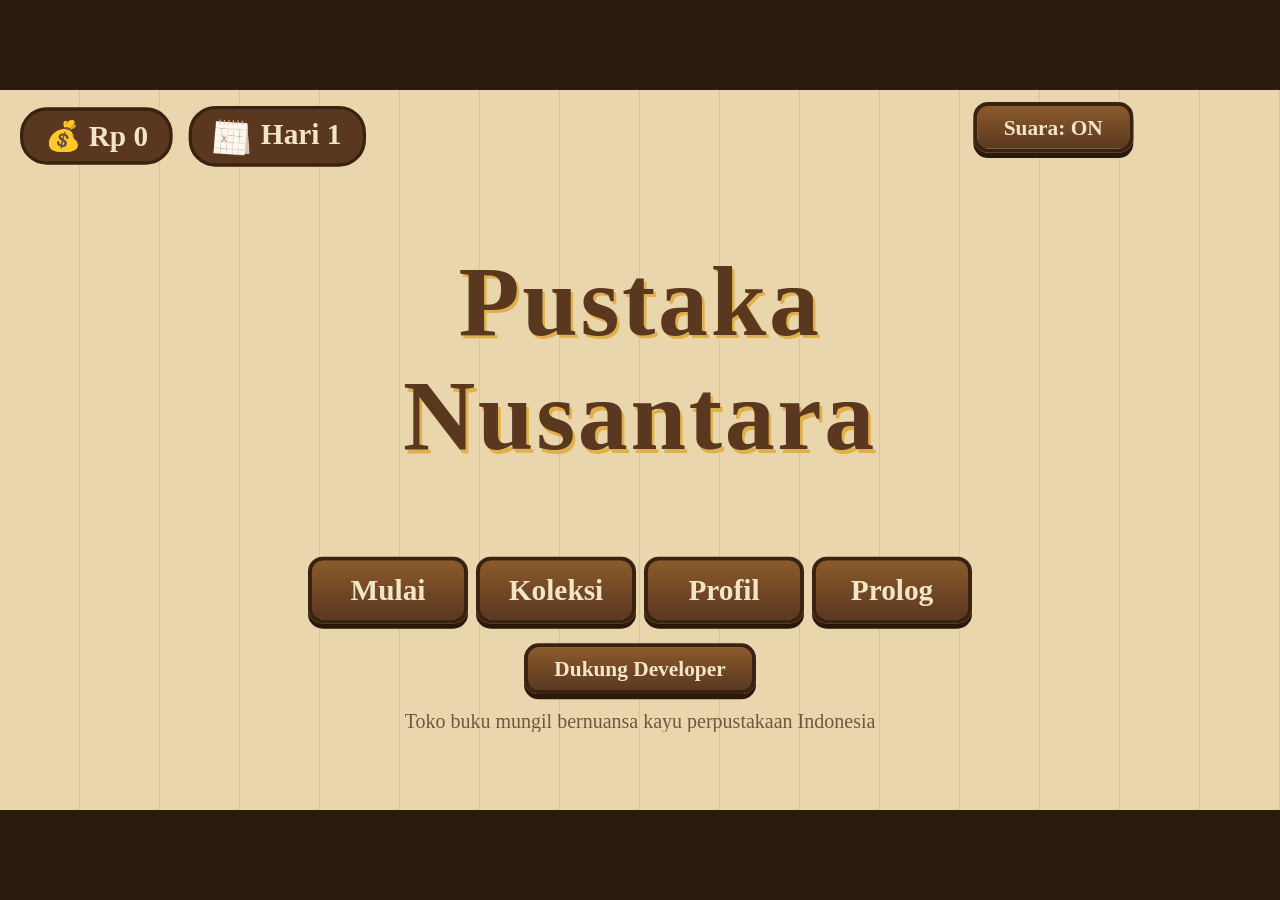
==== commit 7632c235: "Add files via upload" ====
--- a/index.html
+++ b/index.html
@@ -1,2578 +1,406 @@
-<!doctype html>
-<html lang="id">
-<head>
-<meta charset="utf-8">
-<meta name="viewport" content="width=device-width,initial-scale=1,maximum-scale=1,user-scalable=no,viewport-fit=cover">
-<meta name="theme-color" content="#cfe5e8">
-<title>Pustaka Nusantara — Perpustakaan Mungil Keliling</title>
-<link rel="preconnect" href="https://fonts.googleapis.com">
-<link rel="preconnect" href="https://fonts.gstatic.com" crossorigin>
-<link href="https://fonts.googleapis.com/css2?family=Baloo+2:wght@500;700;800&family=Chewy&display=swap" rel="stylesheet">
+<!DOCTYPE html>
+<html lang="id"><head><meta charset="utf-8">
+<meta name="viewport" content="width=device-width,initial-scale=1,viewport-fit=cover">
+<title>Pustaka Nusantara</title>
 <style>
-html,body{margin:0;height:100%;background:#2b2a26;overflow:hidden;
-  font-family:'Baloo 2','Nunito','Trebuchet MS',system-ui,sans-serif;
-  -webkit-user-select:none;user-select:none;touch-action:none;-webkit-tap-highlight-color:transparent}
-#stage{position:absolute;left:50%;top:50%;width:1280px;height:720px;transform-origin:center center;
-  overflow:hidden;background:#cfe5e8}
-#cv{position:absolute;left:0;top:0;width:1280px;height:720px;display:block}
-#ui{position:absolute;inset:0;pointer-events:none}
-#loading{position:absolute;inset:0;background:#f4ead3;display:flex;align-items:center;justify-content:center;
-  text-align:center;font-size:40px;font-weight:700;color:#5a3e28;z-index:80;padding:40px;line-height:1.3}
-#rot{display:none;position:fixed;inset:0;z-index:99;background:#f4ead3;color:#5a3e28;text-align:center;
-  align-items:center;justify-content:center;font-size:26px;font-weight:700;line-height:1.5}
-@media (orientation:portrait){#rot{display:flex}}
+:root{--w1:#5a3820;--w2:#8b5a2b;--cr:#f3e6c8;--em:#e0b04a;--tx:#3b2414}
+*{box-sizing:border-box;-webkit-tap-highlight-color:transparent;user-select:none;-webkit-user-select:none}
+html,body{margin:0;height:100%;overflow:hidden;background:#2b1a0e;font-family:Georgia,'Times New Roman',serif;touch-action:manipulation}
+#st{position:absolute;left:50%;top:50%;width:1920px;height:1080px;transform-origin:center;overflow:hidden;
+background:repeating-linear-gradient(90deg,#e9d6ad 0 118px,#dcc496 118px 120px),#e9d6ad;color:var(--tx)}
+.scr{position:absolute;inset:0;display:none}.scr.on{display:block}
+.btn{min-width:240px;min-height:100px;padding:0 40px;font:700 44px Georgia,serif;color:var(--cr);background:linear-gradient(var(--w2),var(--w1));
+border:6px solid #3a2210;border-radius:22px;box-shadow:0 8px 0 #2a180a;cursor:pointer}
+.btn:active{transform:translateY(6px);box-shadow:0 2px 0 #2a180a}
+.btn.sm{min-width:150px;min-height:76px;font-size:32px}
+h1{font-size:150px;margin:0;color:var(--w1);text-shadow:4px 5px 0 var(--em);letter-spacing:4px;text-align:center}
+.c{position:absolute;left:0;right:0;text-align:center}
+#hud{position:absolute;top:24px;left:30px;right:30px;display:flex;gap:24px;align-items:center;font-size:44px;font-weight:700}
+.chip{background:var(--w1);color:var(--cr);padding:12px 32px;border-radius:40px;border:5px solid #3a2210}
+#rack{position:absolute;left:330px;right:330px;bottom:40px;height:300px;background:linear-gradient(var(--w2),var(--w1));border:10px solid #3a2210;border-radius:14px;
+display:flex;align-items:flex-end;justify-content:center;gap:26px;padding:0 24px 20px}
+#rack:before{content:"";position:absolute;left:0;right:0;bottom:0;height:28px;background:#3a2210}
+.bk{position:relative;width:140px;height:210px;border:6px solid rgba(0,0,0,.45);border-radius:10px 14px 14px 10px;color:#fff;
+font:700 17px Georgia,serif;padding:26px 6px 14px;text-align:center;box-shadow:inset 18px 0 0 rgba(0,0,0,.22),6px 6px 0 rgba(0,0,0,.3);cursor:pointer;z-index:1}
+.bk i{display:block;font-size:15px;font-weight:400;margin-top:10px;background:rgba(0,0,0,.3);border-radius:20px;padding:2px}
+.bk.hl{animation:bn .7s infinite alternate}
+.bk{background-image:radial-gradient(circle at 50% 80%,transparent 0 18px,rgba(255,255,255,.35) 19px 21px,transparent 22px 28px,rgba(255,255,255,.2) 29px 30px,transparent 31px),linear-gradient(rgba(255,255,255,.14),rgba(0,0,0,.14))}
+.bk:after{content:"";position:absolute;top:-6px;right:18px;width:16px;height:32px;background:#c0392b;clip-path:polygon(0 0,100% 0,100% 100%,50% 78%,0 100%)}@keyframes bn{to{transform:translateY(-18px)}}
+#cu{position:absolute;bottom:340px;left:-420px;width:340px;height:400px;transition:left 2.6s linear;z-index:3;cursor:pointer;display:none}
+#cu .hd{position:absolute;bottom:0;left:0;width:340px;height:400px;display:flex;justify-content:center;align-items:flex-end}
+#cu.sel .hd{filter:drop-shadow(0 0 10px #e0b04a) drop-shadow(0 0 10px #e0b04a)}
+#bub{position:absolute;bottom:250px;left:300px;width:540px;background:#fff;border:6px solid #3a2210;border-radius:30px;padding:14px;font-size:27px;text-align:left;font-weight:700;line-height:1.3}
+#hint{position:absolute;left:50%;top:122px;transform:translateX(-50%);white-space:nowrap;z-index:6;background:#f3e6c8;border:5px solid var(--w1);border-radius:40px;padding:8px 36px;font-size:32px;color:var(--w1);font-weight:700}
+#mn{position:absolute;top:18px;right:30px}
+#pop{position:absolute;inset:0;background:rgba(30,16,6,.7);display:none;align-items:center;justify-content:center;z-index:9}
+#pop.on{display:flex}
+#bx{width:1200px;max-height:960px;background:var(--cr);border:12px solid var(--w1);border-radius:28px;padding:44px 60px;text-align:center;box-shadow:0 14px 0 #2a180a}
+#bx h2{font-size:64px;margin:0 0 16px;color:var(--w1)}#bx p{font-size:38px;line-height:1.5;margin:14px 0;text-align:left}
+#kl{margin:190px auto 0;width:1300px;font-size:30px}
+.row{display:flex;justify-content:space-between;background:rgba(90,56,32,.12);border-radius:16px;padding:8px 30px;margin:6px 0;font-weight:700}
+.dim{opacity:.4}
+.city{width:480px;min-height:380px;font-size:52px;display:inline-flex;flex-direction:column;align-items:center;justify-content:center;gap:10px;margin:0 20px}
+.city span{font-size:110px}.city small{font-size:30px;font-weight:400}.city:disabled{opacity:.45;filter:grayscale(1)}
+.cd{width:1300px;margin:0 auto;background:var(--cr);border:12px solid var(--w1);border-radius:28px;padding:50px 70px;text-align:center;box-shadow:0 14px 0 #2a180a}.cd p{font-size:44px;line-height:1.55;margin:20px 0;text-align:left;min-height:330px}
+.at{width:210px;height:210px;margin:14px;display:inline-block;border:8px solid var(--w1);border-radius:30px;background:#fff8e6;overflow:hidden;box-shadow:0 6px 0 #2a180a;cursor:pointer}.at img{width:100%;height:100%;object-fit:contain}
+.at.on{border-color:#e0a82a;box-shadow:0 0 0 8px #f2c94c,0 6px 0 #2a180a}
+#nm{width:700px;height:110px;font:700 52px Georgia,serif;text-align:center;border:8px solid var(--w1);border-radius:24px;background:#fff8e6;color:var(--tx);outline:none;-webkit-user-select:text;user-select:text}
+.pf{padding:6px 28px 6px 10px}.pf img{width:58px;height:58px;border-radius:50%;vertical-align:middle;margin-right:10px;background:#fff8e6;object-fit:cover}
+#me{position:absolute;left:380px;top:545px;width:190px;height:190px;z-index:2;border-radius:50%;object-fit:cover;background:#fff8e6;border:5px solid #f3e6c8;display:none}
+.pg{display:flex;justify-content:center;gap:50px;margin-bottom:24px}.pol{position:relative;width:340px;background:#fff;padding:16px 16px 10px;border-radius:6px;box-shadow:0 8px 0 rgba(0,0,0,.2);text-align:center;font-size:36px;transform:rotate(-2deg)}
+.pol:nth-child(2){transform:rotate(1.5deg)}.pol:nth-child(3){transform:rotate(-1deg)}.ph{height:210px;display:flex;align-items:center;justify-content:center;font-size:110px;border-radius:4px}
+.bd{position:absolute;top:6px;right:6px;background:rgba(220,230,240,.95);padding:2px 12px;font-size:26px;border-radius:6px}.ck{position:absolute;top:-14px;right:-6px;color:#2a9d4a;font-size:70px;font-weight:700}
+#cb{position:absolute;left:210px;bottom:380px;width:1500px}#vn{position:absolute;left:500px;bottom:335px;width:920px}
+.pl{position:absolute;bottom:330px;left:40px;width:280px;z-index:2}#p2{left:auto;right:40px;transform:scaleX(-1)}
+.cb2{position:absolute;left:210px;bottom:380px;width:1500px}.vn2{position:absolute;left:500px;bottom:200px;width:920px}.mb{position:absolute;left:60px;bottom:50px;width:380px}.vn3{position:absolute;right:50px;bottom:40px;width:520px}
+.ci{width:54px;height:54px;vertical-align:middle;margin-right:6px}
+#sp{position:absolute;left:260px;right:260px;top:90px;background:#fff;border:8px solid #3a2210;border-radius:60px;padding:40px 60px;font-size:46px;line-height:1.5;box-shadow:0 10px 0 rgba(0,0,0,.2)}
+#sp:after{content:"";position:absolute;left:50%;bottom:-50px;margin-left:-30px;border:30px solid transparent;border-top:44px solid #3a2210;border-bottom:0}#sp p{margin:0;min-height:230px}#dots{text-align:center;font-size:38px;color:var(--w1)}
+#ld{position:absolute;inset:0;background:#f3e6c8;display:none;flex-direction:column;align-items:center;justify-content:center;z-index:20}#ld.on{display:flex}#lm{height:520px;animation:bn .6s infinite alternate}#lt{font-size:56px;font-weight:700;color:var(--w1);margin-top:40px;background:#f3e6c8;padding:12px 40px;border-radius:40px;border:6px solid var(--w1)}
+#cu .hd img{height:400px;width:auto;max-width:340px;object-fit:contain}
+@keyframes wk{50%{transform:translateY(-14px) rotate(1.5deg)}}#cu.walk .hd{animation:wk .5s infinite}
+.amb{position:absolute;left:0;bottom:392px;animation:drv 30s linear infinite}#a1{height:150px}#a2{height:130px;animation-duration:22s;animation-delay:-9s}
+@keyframes drv{from{transform:translateX(2000px)}to{transform:translateX(-500px)}}
+.sk{position:absolute;left:0;bottom:0;width:1920px;opacity:.6}.gl{position:absolute;left:600px;top:85px;width:130px;animation:sp 14s linear infinite}@keyframes sp{to{transform:rotate(360deg)}}
+.vn4{position:absolute;left:500px;bottom:90px;width:920px}
+#cu.fl .hd img{transform:scaleX(-1)}
+#sc{background:#f6f1e4}#scimg{position:absolute;left:370px;top:30px;width:1180px;border-radius:24px;box-shadow:0 10px 0 rgba(0,0,0,.15)}
+#scbox{position:absolute;left:0;right:0;top:700px;text-align:center}#sct{font-size:60px;margin:0;color:var(--w1)}#scx{font-size:34px;margin:10px 0 18px}
+#scbar{width:700px;height:34px;border:6px solid var(--w1);border-radius:24px;margin:0 auto 22px;overflow:hidden;background:#fff8e6}#scfill{display:block;height:100%;width:0;background:#f2a33a}
+#qr{position:absolute;inset:0;background:rgba(30,16,6,.85);display:none;flex-direction:column;align-items:center;justify-content:center;gap:18px;z-index:30}#qr.on{display:flex}#qri{height:740px;border-radius:24px}#qrt{font-size:36px;color:#f3e6c8;font-weight:700}
+#hc,#wc{position:absolute;left:0;top:0;width:1920px;height:1080px;touch-action:none}
+#rot{position:fixed;inset:0;background:#2b1a0e;color:#f3e6c8;display:none;align-items:center;justify-content:center;font:700 7vw Georgia,serif;text-align:center;padding:20px;z-index:99}@media (orientation:portrait){#rot{display:flex}}
+.pill{position:absolute;left:50%;top:122px;transform:translateX(-50%);white-space:nowrap;background:#f3e6c8;border:5px solid var(--w1);border-radius:40px;padding:8px 36px;font-size:30px;color:var(--w1);font-weight:700}
+#mm{position:absolute;right:30px;top:110px;border:6px solid #3a2210;border-radius:16px}
+#db{position:absolute;left:190px;right:190px;top:70px;height:480px;background:#fffaf0;border-radius:90px 70px 100px 70px;box-shadow:0 14px 0 rgba(0,0,0,.22),inset 0 0 0 8px #eadcbc;display:flex;align-items:center;padding:30px 70px;gap:60px}
+#dp{width:320px;text-align:center}#dp svg{width:300px;height:300px}#dn{display:block;font-size:40px;letter-spacing:3px;color:var(--w1);margin-top:8px}
+#dt{flex:1;font-size:46px;line-height:1.5;align-self:flex-start;margin-top:50px}#da{position:absolute;right:90px;bottom:40px;font-size:50px;color:var(--w2);animation:bn .6s infinite alternate}
 
-.np{pointer-events:none}
-.pe{pointer-events:auto}
-.catch{position:absolute;inset:0}
-.dim{background:rgba(40,30,20,.45);display:flex;align-items:center;justify-content:center;z-index:30}
 
-/* tombol */
-.btn{font:inherit;font-weight:800;font-size:32px;padding:8px 28px;border-radius:18px;border:3px solid #7a5c3e;
-  background:linear-gradient(#d4ebcc,#a9cfa6);color:#3b2f22;box-shadow:0 5px 0 #7a5c3e,0 9px 14px rgba(0,0,0,.22);
-  cursor:pointer;touch-action:manipulation}
-.btn:active{transform:translateY(3px);box-shadow:0 2px 0 #7a5c3e}
-.btn.sec{background:linear-gradient(#f9e8cc,#ecc9a0)}
-.btn.sm{font-size:24px;padding:4px 18px;border-radius:14px;box-shadow:0 4px 0 #7a5c3e,0 6px 10px rgba(0,0,0,.2)}
-.btn.xs{font-size:19px;padding:2px 12px;border-radius:12px;box-shadow:0 3px 0 #7a5c3e}
-
-/* panel & modal */
-.panel{background:#fbf3e1;border:4px solid #8b6b4a;border-radius:24px;box-shadow:0 10px 26px rgba(0,0,0,.35)}
-.modal{min-width:480px;max-width:780px;padding:26px 36px 30px;text-align:center;display:flex;flex-direction:column;gap:14px;align-items:center}
-.modal h2{margin:0;font-size:46px;color:#5a3e28}
-.modal p{margin:0;font-size:28px;color:#4a3a2a;line-height:1.3}
-
-/* HUD */
-.hud{position:absolute;left:16px;top:12px;display:flex;gap:10px;align-items:center;pointer-events:none}
-.hudr{position:absolute;right:16px;top:12px;display:flex;gap:10px}
-.coin{display:flex;align-items:center;gap:8px;background:#fbf3e1;border:3px solid #8b6b4a;border-radius:18px;
-  padding:3px 16px 3px 10px;font-size:30px;font-weight:800;color:#5a3e28}
-.coin i{width:30px;height:30px;border-radius:50%;display:inline-block;border:2px solid #9a6a14;
-  background:radial-gradient(circle at 35% 30%,#fff3b0,#f2c14e 60%,#c58a1d)}
-.chip{background:rgba(251,243,225,.94);border:3px solid #8b6b4a;border-radius:16px;padding:3px 14px;
-  font-size:22px;font-weight:700;color:#5a3e28}
-
-/* dialog */
-.dlg{position:absolute;left:70px;right:70px;bottom:22px;min-height:150px;background:rgba(251,243,225,.97);
-  border:4px solid #8b6b4a;border-radius:24px;padding:30px 40px 24px;box-shadow:0 8px 24px rgba(0,0,0,.3);z-index:20}
-.dlg-name{position:absolute;left:28px;top:-28px;background:#a9cfa6;border:3px solid #7a5c3e;border-radius:14px;
-  padding:0 22px;font-size:28px;font-weight:800;color:#3b2f22}
-.dlg-text{font-size:32px;line-height:1.3;color:#3b2f22;min-height:84px}
-#stage.big .dlg-text{font-size:37px}
-.dlg.narr .dlg-text{font-style:italic;color:#5a4a38}
-.dlg-next{position:absolute;right:28px;bottom:8px;font-size:24px;color:#8b6b4a;animation:bob 1s ease-in-out infinite}
-.dlg-choices{display:flex;gap:14px;margin-top:6px;justify-content:flex-end}
-.catch.cd{z-index:19}
-@keyframes bob{50%{transform:translateY(5px)}}
-
-/* judul & menu */
-.title{position:absolute;right:60px;top:22px;text-align:right;color:#fffaf0;transform:rotate(-3deg);transform-origin:right top;
-  font-family:'Chewy','Baloo 2',cursive}
-.title h1{margin:0;font-size:116px;line-height:.9;font-weight:400;letter-spacing:1px;-webkit-text-stroke:9px #3d5a66;paint-order:stroke fill;
-  text-shadow:0 6px 0 rgba(61,90,102,.55)}
-.title .tagline{display:inline-block;margin-top:10px;margin-right:6px;font-family:'Baloo 2',sans-serif;font-weight:800;font-size:29px;
-  color:#3d5a66;background:#fff4d8;border:3px solid #3d5a66;border-radius:14px;padding:0 20px;transform:rotate(1.5deg);
-  box-shadow:0 4px 0 rgba(61,90,102,.5)}
-.menu{position:absolute;right:70px;top:372px;width:330px;padding:22px 18px 26px;display:flex;flex-direction:column;gap:4px;
-  background:#3d5f78;border-radius:6px 6px 14px 14px;box-shadow:0 10px 22px rgba(30,40,60,.4);
-  clip-path:polygon(0 0,calc(100% - 26px) 0,100% 26px,100% 100%,0 100%)}
-.menu:before{content:'';position:absolute;inset:8px;border:2px dashed rgba(255,244,216,.35);border-radius:6px;pointer-events:none}
-.menu .btn{background:none;border:0;box-shadow:none;color:#fff4d8;font-size:38px;font-weight:700;letter-spacing:1px;padding:6px 10px;border-radius:12px}
-.menu .btn:hover,.menu .btn:active{background:rgba(255,244,216,.16);transform:none}
-.filmcap{position:absolute;left:80px;right:80px;top:70px;text-align:center;color:#fffaf0;font-family:'Chewy','Baloo 2',cursive;
-  font-size:52px;line-height:1.15;-webkit-text-stroke:7px rgba(61,58,50,.75);paint-order:stroke fill;text-shadow:0 4px 0 rgba(50,40,30,.6);opacity:0}
-.filmcap.in{animation:capin 3.4s ease-in-out forwards}
-@keyframes capin{0%{opacity:0;transform:translateY(10px)}15%,80%{opacity:1;transform:none}100%{opacity:0}}
-.filmskip{position:absolute;right:30px;bottom:20px;color:rgba(255,250,240,.9);font-size:22px;font-weight:700;text-shadow:0 2px 6px rgba(0,0,0,.6)}
-
-/* pilih karakter */
-.csel{position:absolute;inset:0}
-.csel h2{position:absolute;left:0;right:0;top:18px;margin:0;text-align:center;font-size:54px;color:#fff8e8;
-  text-shadow:0 3px 0 #6b4a2f,0 0 16px rgba(60,40,20,.4)}
-.cards{position:absolute;left:0;right:0;top:100px;display:flex;justify-content:center;gap:22px}
-.ccard{width:252px;height:388px;background:rgba(251,243,225,.93);border:5px solid #b7976f;border-radius:26px;
-  display:flex;flex-direction:column;align-items:center;justify-content:flex-end;padding:12px 8px 14px;box-sizing:border-box;
-  cursor:pointer;transition:transform .15s}
-.ccard.sel{border-color:#e2674a;transform:translateY(-8px);box-shadow:0 12px 20px rgba(0,0,0,.3),0 0 0 6px rgba(226,103,74,.3)}
-.ccard .cimg{flex:1;display:flex;align-items:flex-end;justify-content:center}
-.ccard .cn{font-size:27px;font-weight:800;color:#5a3e28;margin-top:8px;text-align:center}
-.cbar{position:absolute;left:0;right:0;top:520px;display:flex;justify-content:center;align-items:center;gap:20px}
-.cbar input{font:inherit;font-size:36px;font-weight:700;width:400px;padding:6px 20px;border-radius:18px;
-  border:4px solid #8b6b4a;background:#fffaf0;color:#3b2f22;text-align:center;outline:none;user-select:text;-webkit-user-select:text}
-.cbar input::placeholder{color:#b49c80}
-.csel .back{position:absolute;left:16px;top:14px}
-
-/* joystick */
-.joy{position:absolute;left:44px;bottom:36px;width:190px;height:190px;border-radius:50%;
-  background:rgba(251,243,225,.42);border:4px solid rgba(139,107,74,.75);touch-action:none;z-index:5}
-.joy .knob{position:absolute;left:50%;top:50%;width:84px;height:84px;margin:-42px 0 0 -42px;border-radius:50%;
-  background:#fbf3e1;border:4px solid #8b6b4a;box-shadow:0 4px 8px rgba(0,0,0,.3)}
-.enter{position:absolute;left:50%;bottom:34px;transform:translateX(-50%);font-size:38px;padding:10px 38px;z-index:6}
-.mhint,.tip{position:absolute;left:50%;top:76px;transform:translateX(-50%);background:rgba(251,243,225,.93);
-  border:3px solid #8b6b4a;border-radius:18px;padding:6px 22px;font-size:23px;font-weight:700;color:#5a3e28;white-space:nowrap}
-
-/* jualan */
-.spanel{position:absolute;right:12px;top:66px;width:206px;background:rgba(251,243,225,.95);border:4px solid #8b6b4a;
-  border-radius:18px;padding:8px 12px 6px;pointer-events:none}
-.spanel h4{margin:0 0 4px;font-size:24px;color:#5a3e28;display:flex;align-items:center;gap:8px}
-.grow{display:flex;align-items:center;gap:8px;border-left:10px solid var(--col);background:rgba(255,255,255,.6);
-  margin:5px 0;padding:2px 8px;border-radius:10px;font-size:20px;font-weight:700;color:#3b2f22}
-.grow b{margin-left:auto;font-size:24px}
-.grow.zero{opacity:.45}
-.tray{position:absolute;left:0;right:0;bottom:0;height:130px;box-sizing:border-box;padding:28px 16px 10px;
-  display:flex;gap:12px;overflow-x:auto;overflow-y:hidden;touch-action:pan-x;
-  background:linear-gradient(rgba(251,243,225,0),rgba(251,243,225,.96) 26%)}
-.bk{flex:0 0 176px;position:relative;box-sizing:border-box;background:#fff9ea;border:3px solid #8b6b4a;
-  border-bottom:10px solid var(--col);border-radius:14px;padding:4px 8px;display:flex;align-items:center;gap:8px;cursor:pointer}
-.bk:active{transform:translateY(2px)}
-.bk .bt{font-size:17px;font-weight:700;line-height:1.1;color:#4a3524;overflow:hidden;max-height:3.4em}
-.bk .cnt{position:absolute;right:6px;top:-14px;background:var(--col);color:#fff;border-radius:12px;padding:0 10px;font-size:19px;
-  border:2px solid rgba(60,40,30,.5)}
-.bubble{position:absolute;width:340px;box-sizing:border-box;background:#fffdf5;border:4px solid #8b6b4a;border-radius:24px;
-  padding:12px 18px 12px;font-size:26px;line-height:1.22;color:#3b2f22;box-shadow:0 6px 14px rgba(0,0,0,.25);z-index:4}
-.bubble::after{content:'';position:absolute;left:var(--tx,60px);bottom:-24px;border:14px solid transparent;
-  border-top:24px solid #8b6b4a;border-bottom:0}
-.bubble .btn{float:right;margin-top:6px}
-.bubble:after{clear:both}
-
-/* surat */
-.letter{width:780px;max-height:640px;overflow:auto;box-sizing:border-box;background:#f7edd1;border:4px solid #a98a60;
-  border-radius:10px;padding:26px 44px 30px;box-shadow:0 14px 30px rgba(0,0,0,.4);text-align:left;touch-action:pan-y;
-  background-image:repeating-linear-gradient(transparent 0 37px,rgba(150,120,80,.18) 37px 38px)}
-.letter h3{margin:0 0 8px;font-size:40px;color:#5a3e28;text-align:center}
-.letter p{margin:0 0 8px;font-size:26px;line-height:38px;color:#3b2f22}
-.letter .ttd{text-align:right;font-size:28px;font-weight:800;color:#5a3e28;margin:8px 0}
-.letter .keyrow{font-size:23px;color:#7a5c3e;margin:6px 0 16px}
-.letter .btn{display:block;margin:0 auto}
-
-/* pemilih buku misi */
-.picker{width:1000px;padding:20px 30px 26px;text-align:center;display:flex;flex-direction:column;gap:12px;align-items:center}
-.picker h2{margin:0;font-size:42px;color:#5a3e28}
-.picker .clue{font-size:25px;color:#4a3a2a;background:#fff4d6;border:3px dashed #b7976f;border-radius:14px;padding:6px 18px}
-.picker .msg{min-height:34px;font-size:25px;font-weight:700;color:#b44a2f}
-.pickrow{display:flex;gap:18px;justify-content:center}
-.bookcover{width:208px;height:280px;box-sizing:border-box;border-radius:10px 18px 18px 10px;border:4px solid rgba(60,40,30,.55);
-  display:flex;align-items:center;justify-content:center;padding:18px 16px 18px 30px;font-weight:800;font-size:25px;line-height:1.15;
-  text-align:center;color:#3b2f22;cursor:pointer;box-shadow:inset 16px 0 0 rgba(0,0,0,.13),0 6px 10px rgba(0,0,0,.25)}
-.bookcover:active{transform:translateY(3px)}
-.bookcover.off{opacity:.4;pointer-events:none}
-@keyframes shake{25%{transform:translateX(-8px)}75%{transform:translateX(8px)}}
-.shake{animation:shake .3s}
-
-/* dalam van */
-.vpanel{position:absolute;right:18px;top:70px;bottom:18px;width:500px;box-sizing:border-box;background:#fbf3e1;
-  border:4px solid #8b6b4a;border-radius:22px;padding:14px;display:flex;flex-direction:column;gap:10px;z-index:3}
-.tabs{display:flex;gap:10px}
-.vlist{flex:1;overflow-y:auto;touch-action:pan-y;padding-right:4px}
-.vrow{display:flex;align-items:center;gap:10px;border-left:10px solid var(--col,#b7976f);background:rgba(255,255,255,.65);
-  border-radius:12px;padding:6px 10px;margin-bottom:8px}
-.vt{flex:1;font-size:21px;line-height:1.1;color:#3b2f22}
-.vt small{display:block;font-size:17px;color:#7a6650;margin-top:2px}
-.vb{display:flex;flex-direction:column;gap:6px}
-.vempty{font-size:24px;color:#6a5640;padding:20px;text-align:center}
-.vnote{font-size:20px;color:#6a5640}
-
-.toast{position:absolute;left:50%;top:86px;transform:translateX(-50%);background:#fbf3e1;border:3px solid #8b6b4a;
-  border-radius:18px;padding:6px 26px;font-size:28px;font-weight:800;color:#5a3e28;z-index:50;animation:pop .3s ease-out;
-  box-shadow:0 6px 14px rgba(0,0,0,.25);white-space:nowrap}
-@keyframes pop{from{transform:translate(-50%,-14px);opacity:0}}
-
-</style>
-</head>
-<body>
-<div id="stage">
-  <canvas id="cv" width="1280" height="720"></canvas>
-  <div id="ui"></div>
-  <div id="loading">Memuat Pustaka Nusantara…</div>
+</style></head><body>
+<div id="rot">Putar layar ke mode landscape ya</div>
+<div id="st">
+<div class="scr on" id="menu">
+ <div id="hud"><span class="chip">💰 Rp <b class="um">0</b></span><span class="chip"><img class="ci" data-k="cal" alt=""> Hari <b class="hr">1</b></span></div>
+ <div class="c" style="top:230px"><h1>Pustaka<br>Nusantara</h1></div>
+ <div class="c" style="top:700px"><button class="btn" id="bm">Mulai</button>&nbsp;&nbsp;&nbsp;<button class="btn" id="bk">Koleksi</button>&nbsp;&nbsp;&nbsp;<button class="btn" id="bp">Profil</button>&nbsp;&nbsp;&nbsp;<button class="btn" id="bpr">Prolog</button></div>
+ <div class="c" style="top:830px"><button class="btn sm" id="bd">Dukung Developer</button></div>
+ <div class="c" style="top:930px;font-size:30px;opacity:.7">Toko buku mungil bernuansa kayu perpustakaan Indonesia</div>
+ 
 </div>
-<div id="rot"><div>📱↻<br>Putar HP-mu ke mode <b>landscape</b> ya,<br>biar van-nya muat di layar.</div></div>
-<script id="cities-json" type="application/json">{
- "judul": "Pustaka Nusantara",
- "peta": {
-  "mulai": {
-   "x": 0.345,
-   "y": 0.7
-  },
-  "lebarDunia": 3600,
-  "tinggiDunia": 2025
- },
- "karakter": [
-  {
-   "id": "penjual_cowok_muda",
-   "nama": "Si Ransel Ceria",
-   "tinggi": 0.82
-  },
-  {
-   "id": "penjual_cowok_dewasa",
-   "nama": "Si Tas Selempang",
-   "tinggi": 1.0
-  },
-  {
-   "id": "penjual_cewek_muda",
-   "nama": "Si Kuncir Semangat",
-   "tinggi": 0.82
-  },
-  {
-   "id": "penjual_cewek_dewasa",
-   "nama": "Si Tas Anyaman",
-   "tinggi": 0.92
-  }
- ],
- "genre": {
-  "sejarah": {
-   "nama": "Sejarah",
-   "warna": "#8b5a3c",
-   "ikon": "buku_sejarah",
-   "permintaan": [
-    "Ada buku soal perang kemerdekaan?",
-    "Aku penasaran sama kerajaan-kerajaan zaman dulu di Jawa.",
-    "Cerita tentang candi dan prasasti, ada nggak?",
-    "Pengin tahu kota ini dulunya seperti apa, zaman kakekku masih kecil.",
-    "Cari yang bahas para pahlawan, buat bahan ngobrol sama cucu."
-   ],
-   "petunjuk2": "Maksudku yang ceritanya tentang masa lalu: tokoh, tahun, dan peristiwa penting."
-  },
-  "pelajaran": {
-   "nama": "Pelajaran",
-   "warna": "#4a7bb7",
-   "ikon": "buku_pelajaran",
-   "permintaan": [
-    "Besok ulangan, tolong! Ada yang isinya rumus dan latihan soal?",
-    "Aku remedial IPA, butuh yang penjelasannya gampang dicerna.",
-    "Tugas numpuk nih. Ada bacaan buat belajar bahasa?",
-    "Ada kumpulan soal ujian? Biar nggak panik pas hari H.",
-    "Pelajaran di kelas aku cuma bisa ngangguk-ngangguk. Ada yang bisa bantu?"
-   ],
-   "petunjuk2": "Yang buat belajar di sekolah, ada materi dan soal latihannya."
-  },
-  "berita": {
-   "nama": "Berita",
-   "warna": "#b9ad7a",
-   "ikon": "buku_berita",
-   "permintaan": [
-    "Ada yang bahas kejadian terbaru, nggak? Kumpulan liputan gitu.",
-    "Aku suka baca laporan dari berbagai daerah.",
-    "Pengin ngikutin kabar kota-kota, tapi sinyalku sering hilang.",
-    "Ada rangkuman peristiwa setahun ini? Biar nyambung kalau ngobrol di pos ronda.",
-    "Aku cari bacaan yang isinya fakta, bukan karangan, ya."
-   ],
-   "petunjuk2": "Yang isinya liputan dan kabar, bukan cerita rekaan."
-  },
-  "dongeng": {
-   "nama": "Dongeng",
-   "warna": "#d68fb8",
-   "ikon": "buku_dongeng",
-   "permintaan": [
-    "Anakku lagi suka pangeran dan kastil. Ada bacaan sebelum tidur?",
-    "Adikku susah tidur. Katanya mau dengar cerita hewan yang pintar.",
-    "Aku cari yang gambarnya lucu-lucu, ada peri dan naga gitu.",
-    "Keponakanku minta cerita tentang kancil. Ada nggak, ya?",
-    "Buat dibacakan ke anak-anak, yang ceritanya ringan dan ada pesannya."
-   ],
-   "petunjuk2": "Yang ada tokoh-tokoh ajaib dan pesan baik di akhir cerita."
-  },
-  "resep": {
-   "nama": "Resep",
-   "warna": "#e08a45",
-   "ikon": "buku_resep",
-   "permintaan": [
-    "Aku mau tahu cara bikin rendang enak.",
-    "Besok arisan di rumahku, bingung mau masak apa!",
-    "Ada yang ngajarin bumbu dasar? Aku sering gosong, jujur.",
-    "Pengin bisa bikin sambal yang bikin nambah nasi.",
-    "Mau coba bikin kue tradisional, tapi takut bantat."
-   ],
-   "petunjuk2": "Yang ada daftar bahan dan langkah memasaknya, begitu."
-  },
-  "travel": {
-   "nama": "Travel",
-   "warna": "#3fa7a0",
-   "ikon": "buku_travel",
-   "permintaan": [
-    "Aku mau liburan, tapi bingung ke mana.",
-    "Ada panduan jalan-jalan hemat? Dompetku lagi kurus.",
-    "Pengin lihat pantai dan gunung. Cocoknya ke mana ya?",
-    "Cari yang isinya rute dan tempat makan enak di tiap kota.",
-    "Aku mau keliling Jawa naik kereta. Ada petunjuknya?"
-   ],
-   "petunjuk2": "Yang memandu tempat wisata dan rute perjalanan."
-  },
-  "novel": {
-   "nama": "Novel",
-   "warna": "#8e2f4a",
-   "ikon": "buku_novel",
-   "permintaan": [
-    "Aku suka cerita yang bikin baper. Ada?",
-    "Cari bacaan panjang yang susah ditinggal tidur.",
-    "Ada yang bikin nangis tapi akhirnya lega?",
-    "Pengin cerita persahabatan yang tokohnya terasa hidup.",
-    "Yang ada misteri kecilnya, tapi nggak serem ya."
-   ],
-   "petunjuk2": "Cerita rekaan yang panjang, dengan tokoh dan alur yang dalam."
-  }
- },
- "pembeli": [
-  {
-   "id": "pembeli_1",
-   "grup": "dewasa",
-   "nama": "Tante",
-   "tinggi": 0.93
-  },
-  {
-   "id": "pembeli_2",
-   "grup": "sd",
-   "nama": "Pelajar SD",
-   "tinggi": 0.72
-  },
-  {
-   "id": "pembeli_3",
-   "grup": "dewasa",
-   "nama": "Kakek",
-   "tinggi": 0.85
-  },
-  {
-   "id": "pembeli_4",
-   "grup": "smp",
-   "nama": "Cewek SMP",
-   "tinggi": 0.8
-  },
-  {
-   "id": "pembeli_5",
-   "grup": "sma",
-   "nama": "Cewek SMA",
-   "tinggi": 0.88
-  },
-  {
-   "id": "pembeli_6",
-   "grup": "kuliah",
-   "nama": "Cewek Kuliah",
-   "tinggi": 0.95
-  },
-  {
-   "id": "pembeli_7",
-   "grup": "smp",
-   "nama": "Cowok SMP",
-   "tinggi": 0.8
-  },
-  {
-   "id": "pembeli_8",
-   "grup": "sma",
-   "nama": "Cowok SMA",
-   "tinggi": 0.9
-  },
-  {
-   "id": "pembeli_9",
-   "grup": "kuliah",
-   "nama": "Cowok Kuliah",
-   "tinggi": 0.97
-  },
-  {
-   "id": "pembeli_10",
-   "grup": "dewasa",
-   "nama": "Bapak-bapak",
-   "tinggi": 1.0
-  }
- ],
- "selera": {
-  "sd": [
-   "dongeng",
-   "pelajaran"
-  ],
-  "smp": [
-   "dongeng",
-   "pelajaran"
-  ],
-  "sma": [
-   "novel",
-   "pelajaran"
-  ],
-  "kuliah": [
-   "pelajaran",
-   "berita",
-   "novel"
-  ],
-  "dewasa": [
-   "sejarah",
-   "resep",
-   "berita",
-   "travel"
-  ]
- },
- "reaksi": {
-  "happy": [
-   "Pas banget! Makasih ya, kamu cenayang buku!",
-   "Wah, ini yang kucari! Kembaliannya buat kamu aja.",
-   "Tepat sasaran! Hatiku senang, dompetku juga ikhlas."
-  ],
-  "ok2": [
-   "Nah, itu dia! Makasih sudah sabar, ya.",
-   "Ketemu juga akhirnya. Terima kasih banyak!"
-  ],
-  "ok": [
-   "Ya sudah, yang ini juga kelihatan menarik. Aku beli, ya!",
-   "Boleh deh. Siapa tahu malah jadi favorit. Makasih!"
-  ],
-  "skip": [
-   "Nggak apa-apa, mungkin lain kali ya. Terima kasih!",
-   "Aku lihat-lihat dulu. Lapakmu bagus, lho!"
-  ]
- },
- "upgrade": [
-  {
-   "id": "karpet",
-   "nama": "Karpet Anyaman",
-   "desk": "Lantai van jadi hangat. Bonus harga +5%.",
-   "harga": 250,
-   "bonus": 0.05
-  },
-  {
-   "id": "lampu",
-   "nama": "Lampu Meja Kuning",
-   "desk": "Cahaya lembut untuk baca sore. Bonus harga +5%.",
-   "harga": 350,
-   "bonus": 0.05
-  },
-  {
-   "id": "kursi",
-   "nama": "Kursi Baca Bunga-bunga",
-   "desk": "Pembeli betah mampir. Bonus harga +6%.",
-   "harga": 450,
-   "bonus": 0.06
-  },
-  {
-   "id": "tanaman",
-   "nama": "Tanaman Hias Sudut",
-   "desk": "Hijau-hijau penyegar mata. Bonus harga +4%.",
-   "harga": 300,
-   "bonus": 0.04
-  },
-  {
-   "id": "papan",
-   "nama": "Papan Nama Cantik",
-   "desk": "Lebih banyak pembeli tiap sesi (+2).",
-   "harga": 400,
-   "pelanggan": 2
-  },
-  {
-   "id": "rak",
-   "nama": "Rak Gantung Tambahan",
-   "desk": "Pembeli bertambah lagi tiap sesi (+2).",
-   "harga": 600,
-   "pelanggan": 2
-  }
- ],
- "surat": {
-  "judul": "Surat dari Mbah Kakung",
-  "isi": [
-   "Untuk cucuku {nama},",
-   "Kalau surat ini sampai ke tanganmu, berarti kamu sedang capek. Tenang, Mbah paham. Mbah juga pernah capek, makanya dulu Mbah beli van dan pergi.",
-   "Di belakang rumah ada campervan tua milik Mbah, lengkap dengan rak buku dan catatan perjalanan. Kuncinya Mbah selipkan di amplop ini. Hati-hati, remnya suka ngambek di tanjakan, dan klaksonnya cuma bunyi kalau sedang mood.",
-   "Buku itu paling bahagia kalau berpindah dari tangan ke tangan. Bawa mereka keliling, temui orang-orang, dan ceritakan kota-kota yang kamu singgahi.",
-   "P.S. Jangan lupa makan pecel. Itu perintah, bukan saran."
-  ],
-  "ttd": "— Mbah Kakung Wiryo"
- },
- "cerita": [
-  {
-   "tampil": [
-    "pemain"
-   ],
-   "baris": [
-    {
-     "who": "",
-     "text": "Tiga tahun di kota besar. Tiga tahun macet, lembur, dan kopi sachet yang rasanya makin lama makin misterius."
-    },
-    {
-     "who": "{nama}",
-     "text": "Laptopku sudah kayak anggota badan. Kalau dilepas, jariku malah bingung mau ngapain."
-    },
-    {
-     "who": "{nama}",
-     "text": "Hari ini aku resign. Rasanya… ringan? Atau ngeri? Dua-duanya, deh."
-    },
-    {
-     "who": "",
-     "text": "Bus malam membawamu pulang. Pagi-pagi, kampung menyambut dengan bau tanah basah dan ayam jago yang sama sekali tidak peduli kamu baru datang."
-    }
-   ]
-  },
-  {
-   "tampil": [
-    "pemain",
-    "tetangga"
-   ],
-   "baris": [
-    {
-     "who": "Bu Warti",
-     "text": "Lho, {nama}! Pulang juga akhirnya! Kurusan, ya? Pasti kebanyakan makan mi instan."
-    },
-    {
-     "who": "{nama}",
-     "text": "Hehe, Bu Warti tahu aja. Saya pulang cuma mau istirahat sebentar…"
-    },
-    {
-     "who": "Bu Warti",
-     "text": "Istirahat boleh, tapi ini ada titipan dulu. Mbah Kakungmu pesan sebelum beliau tenang di sana: ‘Kasihkan ke cucuku kalau dia sudah capek.’ Ibu simpan lama. Tiga kali nyaris ketuker sama arisan, untung ketemu lagi."
-    },
-    {
-     "who": "{nama}",
-     "text": "Sebuah amplop dan sebuah kunci. Kok tanganku gemetar, ya."
-    }
-   ]
-  },
-  {
-   "surat": true
-  },
-  {
-   "tampil": [
-    "pemain",
-    "van"
-   ],
-   "baris": [
-    {
-     "who": "",
-     "text": "Di belakang rumah, di bawah pohon mangga, sebuah campervan hijau mint tertidur dengan tenang."
-    },
-    {
-     "who": "{nama}",
-     "text": "Masih secantik di ingatanku. Catnya agak pudar, bunyi mesinnya kayak orang batuk, tapi rak bukunya… penuh. Masih penuh."
-    },
-    {
-     "who": "{nama}",
-     "text": "Ada buku catatan perjalanan Mbah di dasbor. Halaman terakhirnya cuma satu kalimat: ‘Mulai dari Blitar. Orangnya ramah, cokelatnya enak.’"
-    },
-    {
-     "who": "{nama}",
-     "text": "Aku nggak punya rencana, nggak punya tujuan, dan nggak punya koper yang layak. Tapi aku punya van, buku, dan kunci."
-    },
-    {
-     "who": "{nama}",
-     "text": "Oke. Keliling Indonesia, dimulai dari Blitar. Kalau nyasar, tinggal bilang itu ‘petualangan’."
-    },
-    {
-     "who": "",
-     "text": "Petunjuk: setir van dengan joystick atau panah keyboard, atau ketuk petanya. Dekati pin kota, lalu ketuk tombol ‘Masuk’."
-    }
-   ]
-  }
- ],
- "kota": [
-  {
-   "id": "blitar",
-   "nama": "Blitar",
-   "map": {
-    "x": 0.385,
-    "y": 0.752
-   },
-   "latar": "blitar_latar",
-   "datang": [
-    {
-     "who": "",
-     "text": "Blitar. Deretan rumah berkusen hijau, alun-alun yang lengang, dan angin sore yang pelan-pelan menyapa."
-    }
-   ],
-   "npc": {
-    "nama": "Bu Lastri",
-    "gambar": "blitar_pustakawan",
-    "x": 0.45,
-    "tinggi": 0.95,
-    "sapaan": [
-     {
-      "who": "Bu Lastri",
-      "text": "Lho, lho, van hijau mint! Itu van punya Pak Wiryo, bukan? Yang dulu keliling jualan buku?"
-     },
-     {
-      "who": "{nama}",
-      "text": "Betul, Bu. Beliau Mbah Kakung saya. Sekarang saya yang pegang kuncinya. Masih belajar nyetirnya."
-     },
-     {
-      "who": "Bu Lastri",
-      "text": "Ya ampun, cucunya! Saya Lastri, pustakawan di sini sejak sebelum ada internet. Dulu Pak Wiryo sering mampir dan nawar cokelat saya. Nawarnya kebangetan."
-     },
-     {
-      "who": "Bu Lastri",
-      "text": "Nih, cokelat Blitar. Pajang di lapakmu. Orang lihat cokelat, mampir. Orang mampir, beli buku. Itu hukum alam."
-     },
-     {
-      "who": "",
-      "text": "Kamu mendapat oleh-oleh: Cokelat Blitar!"
-     }
-    ],
-    "ulang": [
-     "Belum ketemu? Kuulang petunjuknya, ya. Jangan buru-buru. Buku itu sabar kok, nggak ke mana-mana.",
-     "Pelan-pelan saja, Nak. Buku itu nggak bisa lari, kakinya nggak ada."
-    ],
-    "semua": [
-     {
-      "who": "Bu Lastri",
-      "text": "Semua buku yang kucari sudah ketemu berkat kamu! Rak-rak jadi lega, hatiku juga."
-     },
-     {
-      "who": "Bu Lastri",
-      "text": "Kota lain menunggumu. Bawa buku-buku itu keliling, ya. Titip salam buat Yogyakarta dan Surabaya!"
-     }
-    ]
-   },
-   "lokasi": {
-    "nama": "Perpustakaan Tua",
-    "gambar": "blitar_perpustakaan",
-    "x": 0.8,
-    "tinggi": 0.32,
-    "penjaga": "Pak Hasan",
-    "sambutan": [
-     {
-      "who": "Pak Hasan",
-      "text": "Selamat datang di Perpustakaan Tua. Pelan-pelan ya, lantainya suka berdecit kalau dikagetin."
-     },
-     {
-      "who": "Pak Hasan",
-      "text": "Kamu dikirim Bu Lastri? Silakan lihat rak-raknya. Kalau ketemu kucing oranye, itu Mbak Pustaka. Dia bukan staf, tapi merasa begitu."
-     }
-    ],
-    "kembali": [
-     {
-      "who": "Pak Hasan",
-      "text": "Silakan, silakan. Rak-rak sudah menunggu."
-     }
-    ],
-    "belum": [
-     {
-      "who": "Pak Hasan",
-      "text": "Mau cari buku apa? Tanya Bu Lastri dulu, ya. Beliau suka lupa naruh, tapi hafal semua judul."
-     }
-    ],
-    "kosong": [
-     {
-      "who": "Pak Hasan",
-      "text": "Rak-rak ini sudah kamu bongkar semua. Mbak Pustaka si kucing sampai kagum."
-     }
-    ]
-   },
-   "oleh_oleh": [
-    {
-     "id": "blitar_cokelat",
-     "nama": "Cokelat Blitar",
-     "gambar": "blitar_cokelat",
-     "bonus": 0.08,
-     "dari": "npc"
-    },
-    {
-     "id": "blitar_pecel",
-     "nama": "Pecel Blitar",
-     "gambar": "blitar_pecel",
-     "bonus": 0.08,
-     "dari": "misi:b1"
-    }
-   ],
-   "misi": [
-    {
-     "id": "b1",
-     "salinan": 3,
-     "buku": {
-      "judul": "Sang Fajar dari Tanah Blitar",
-      "genre": "sejarah",
-      "harga": 45
-     },
-     "petunjuk": [
-      {
-       "who": "Bu Lastri",
-       "text": "Nah, ada satu buku yang lama sekali kucari. Tentang sang proklamator, tokoh besar yang dimakamkan di kota ini. Tapi aku lupa naruhnya. Faktor usia, Nak. Bukan faktor teledor. Sungguh."
-      },
-      {
-       "who": "Bu Lastri",
-       "text": "Yang kuingat cuma satu: buku itu disimpan di tempat yang atapnya joglo. Tembok putih kusam, kusen hijau lumut."
-      },
-      {
-       "who": "{nama}",
-       "text": "Atap joglo, kusen hijau lumut. Oke, Bu. Aku cari!"
-      }
-     ],
-     "ringkas": "Buku sejarah tentang sang proklamator, disimpan di bangunan beratap joglo.",
-     "salah": "Hmm, bukan itu. Bu Lastri nyari buku tentang sang proklamator, ingat?",
-     "pilihan": [
-      "Resep Rahasia Ibu Kantin",
-      "Seribu Cara Menanam Cabai",
-      "Kamus Kata Lucu Bahasa Jawa"
-     ],
-     "selesai": [
-      {
-       "who": "Pak Hasan",
-       "text": "Nah, itu dia! Dua puluh tahun nyelip di balik rak. Bu Lastri pasti loncat-loncat. Pelan-pelan, soalnya lututnya."
-      },
-      {
-       "who": "{nama}",
-       "text": "Ada selipan daun kering di dalamnya. Pembatas buku zaman dulu, ya?"
-      },
-      {
-       "who": "Pak Hasan",
-       "text": "Itu pembatas kelas atas. Gratis dan ramah lingkungan. Tiga eksemplar cetakan lama ada di gudang. Boleh kamu jual."
-      },
-      {
-       "who": "",
-       "text": "Misi selesai! Kamu mendapat 3 buku dan sebungkus pecel dari Bu Lastri."
-      }
-     ]
-    },
-    {
-     "id": "b2",
-     "salinan": 3,
-     "buku": {
-      "judul": "Kancil dan Pohon Mangga Ajaib",
-      "genre": "dongeng",
-      "harga": 30
-     },
-     "petunjuk": [
-      {
-       "who": "Bu Lastri",
-       "text": "Soal buku berikutnya: anak-anak sini nanyain terus cerita kancil. Ada bukunya, tapi disimpan di rak paling bawah."
-      },
-      {
-       "who": "Bu Lastri",
-       "text": "Hati-hati, rak itu wilayah kekuasaan kucing oranye. Kalau dia tidur di atas bukunya, bujuk pakai senyum, jangan pakai tangan."
-      }
-     ],
-     "ringkas": "Dongeng kancil, ada di rak paling bawah (wilayah kucing oranye).",
-     "salah": "Bukan, itu terlalu serius. Yang dicari cerita kancil untuk anak-anak.",
-     "pilihan": [
-      "Panduan Teknik Sipil Dasar",
-      "Pidato Kenegaraan Edisi Lengkap",
-      "Atlas Dunia yang Sedikit Bolong"
-     ],
-     "selesai": [
-      {
-       "who": "Pak Hasan",
-       "text": "Mbak Pustaka pindah tidur demi kamu. Itu kehormatan langka."
-      },
-      {
-       "who": "",
-       "text": "Misi selesai! Kamu mendapat 3 buku dongeng."
-      }
-     ]
-    },
-    {
-     "id": "b3",
-     "salinan": 3,
-     "buku": {
-      "judul": "Matematika Asyik Kelas Enam",
-      "genre": "pelajaran",
-      "harga": 35
-     },
-     "petunjuk": [
-      {
-       "who": "Bu Lastri",
-       "text": "Anak-anak sekolah di depan sering nyari buku latihan soal. Aku ingat ada satu yang sampulnya penuh angka tersenyum."
-      },
-      {
-       "who": "Bu Lastri",
-       "text": "Angka tersenyum, Nak. Jangan tanya kenapa. Penerbitnya punya selera humor."
-      }
-     ],
-     "ringkas": "Buku latihan soal matematika dengan sampul angka tersenyum.",
-     "salah": "Hmm, nggak ada angka tersenyumnya. Cari buku latihan soal matematika.",
-     "pilihan": [
-      "Cara Menjahit Kebaya dalam Semalam",
-      "Kisah Burung Kutilang Pemalu",
-      "Peta Wisata Pantai Selatan"
-     ],
-     "selesai": [
-      {
-       "who": "Pak Hasan",
-       "text": "Buku itu sering dipinjam sampai sampulnya lecek. Itu tanda cinta, bukan kerusakan."
-      },
-      {
-       "who": "",
-       "text": "Misi selesai! Kamu mendapat 3 buku pelajaran."
-      }
-     ]
-    },
-    {
-     "id": "b4",
-     "salinan": 3,
-     "buku": {
-      "judul": "Surat untuk Hujan di Kota Angin",
-      "genre": "novel",
-      "harga": 50
-     },
-     "petunjuk": [
-      {
-       "who": "Bu Lastri",
-       "text": "Ada novel yang bikin aku menangis di meja jaga. Tiga kali. Judulnya ada hubungannya dengan cuaca."
-      },
-      {
-       "who": "Bu Lastri",
-       "text": "Pak Hasan pernah mau pinjam, tapi kubilang: siapkan sapu tangan dulu."
-      }
-     ],
-     "ringkas": "Novel mengharukan, judulnya berhubungan dengan cuaca.",
-     "salah": "Bukan. Judulnya harus soal cuaca, ya. Hujan, mendung, begitu-begitu.",
-     "pilihan": [
-      "Daftar Harga Sembako 1998",
-      "Belajar Membuat Layang-Layang",
-      "Resep Bubur Tengah Malam"
-     ],
-     "selesai": [
-      {
-       "who": "Pak Hasan",
-       "text": "Bawa sapu tangan. Ini peringatan resmi dari perpustakaan."
-      },
-      {
-       "who": "",
-       "text": "Misi selesai! Kamu mendapat 3 novel."
-      }
-     ]
-    },
-    {
-     "id": "b5",
-     "salinan": 3,
-     "buku": {
-      "judul": "Jalan-Jalan Jawa Timur Tanpa Bokek",
-      "genre": "travel",
-      "harga": 40
-     },
-     "petunjuk": [
-      {
-       "who": "Bu Lastri",
-       "text": "Dulu ada turis tersesat nanya panduan jalan-jalan hemat. Kukasih buku berwarna toska bergambar kereta api."
-      },
-      {
-       "who": "Bu Lastri",
-       "text": "Bukunya dikembalikan. Katanya sudah ke tujuh tempat pakai uang sepuluh ribu. Kuragukan, tapi kukagumi."
-      }
-     ],
-     "ringkas": "Panduan jalan-jalan hemat, sampul toska bergambar kereta api.",
-     "salah": "Bukan, itu bukan panduan jalan-jalan. Cari yang sampulnya ada kereta api.",
-     "pilihan": [
-      "Hikayat Candi yang Pemalu",
-      "Teknik Dasar Menyulam",
-      "Rumus Cepat Pecahan"
-     ],
-     "selesai": [
-      {
-       "who": "Pak Hasan",
-       "text": "Ketemu! Buku ini sudah keliling lebih banyak daripada saya."
-      },
-      {
-       "who": "",
-       "text": "Misi selesai! Kamu mendapat 3 buku travel."
-      }
-     ]
-    },
-    {
-     "id": "b6",
-     "salinan": 3,
-     "buku": {
-      "judul": "Kliping Kabar Kota Kecil",
-      "genre": "berita",
-      "harga": 28
-     },
-     "petunjuk": [
-      {
-       "who": "Bu Lastri",
-       "text": "Terakhir: kumpulan kliping koran lama tentang kabar kota kecil. Sampulnya abu-abu kekuningan."
-      },
-      {
-       "who": "Bu Lastri",
-       "text": "Baunya khas. Bau nostalgia, bukan bau lembap. Percaya saja sama ibu."
-      }
-     ],
-     "ringkas": "Kumpulan kliping koran lama, sampul abu-abu kekuningan.",
-     "salah": "Bukan, itu bukan kliping koran. Cari yang sampulnya abu-abu kekuningan.",
-     "pilihan": [
-      "Dongeng Kancil Edisi Hemat",
-      "Soal Latihan Ujian Bolak-Balik",
-      "Kumpulan Puisi tentang Kopi"
-     ],
-     "selesai": [
-      {
-       "who": "Pak Hasan",
-       "text": "Nah! Baunya memang nostalgia. Saya sudah bilang ke Bu Lastri sejak dulu."
-      },
-      {
-       "who": "",
-       "text": "Misi selesai! Kamu mendapat 3 buku berita."
-      }
-     ]
-    }
-   ]
-  },
-  {
-   "id": "yogyakarta",
-   "nama": "Yogyakarta",
-   "map": {
-    "x": 0.332,
-    "y": 0.722
-   },
-   "latar": "yogya_latar",
-   "datang": [
-    {
-     "who": "",
-     "text": "Yogyakarta. Sepeda berseliweran, bunyi gamelan entah dari mana, dan angin sore yang menawari kamu nasi gudeg."
-    }
-   ],
-   "npc": {
-    "nama": "Mas Jarwo",
-    "gambar": "yogya_pemusik",
-    "x": 0.45,
-    "tinggi": 0.95,
-    "sapaan": [
-     {
-      "who": "Mas Jarwo",
-      "text": "Wah, van pustaka! Sudah lama nggak ada van begini lewat Jogja. Selamat datang! Maaf, aku nyanyi dulu, kebiasaan."
-     },
-     {
-      "who": "{nama}",
-      "text": "Silakan, Mas. Saya {nama}, penjual buku baru. Masih amatir, tapi semangat."
-     },
-     {
-      "who": "Mas Jarwo",
-      "text": "Amatir itu cuma tahap sebelum legenda. Nih, bakpia hangat dari tetangga. Pajang di lapakmu, biar pembeli mampir sambil ngunyah."
-     },
-     {
-      "who": "",
-      "text": "Kamu mendapat oleh-oleh: Bakpia!"
-     }
-    ],
-    "ulang": [
-     "Belum ketemu? Kuulang ya, sambil nyanyi sedikit. Sedikit saja.",
-     "Santai, Dik. Jogja itu kota yang jalannya pelan, bukunya juga."
-    ],
-    "semua": [
-     {
-      "who": "Mas Jarwo",
-      "text": "Semua buku sudah ketemu! Aku bikinin lagu buat kamu. Judulnya: ‘Si Penjual Buku yang Nyasar Tapi Hebat’."
-     },
-     {
-      "who": "Mas Jarwo",
-      "text": "Hati-hati di jalan. Surabaya menunggu, dan di sana semua orang bicara dengan volume penuh."
-     }
-    ]
-   },
-   "lokasi": {
-    "nama": "Pasar Buku Bekas",
-    "gambar": "yogya_pasarbuku",
-    "x": 0.8,
-    "tinggi": 0.32,
-    "penjaga": "Mbah Sastro",
-    "sambutan": [
-     {
-      "who": "Mbah Sastro",
-      "text": "Monggo, monggo. Buku-buku di sini sudah pernah dicintai, jadi tolong dicintai lagi."
-     },
-     {
-      "who": "Mbah Sastro",
-      "text": "Kalau kudengar aku ngomong sendiri, itu bukan ngelantur. Itu lagi diskusi sama buku."
-     }
-    ],
-    "kembali": [
-     {
-      "who": "Mbah Sastro",
-      "text": "Monggo, lihat-lihat lagi. Buku-bukuku senang kamu kembali."
-     }
-    ],
-    "belum": [
-     {
-      "who": "Mbah Sastro",
-      "text": "Cari apa, Nak? Tanya dulu Mas Jarwo di sudut jalan. Dia yang tahu daftar pesanan."
-     }
-    ],
-    "kosong": [
-     {
-      "who": "Mbah Sastro",
-      "text": "Semua rak sudah kamu jelajahi. Buku-bukuku kangen, tapi bangga."
-     }
-    ]
-   },
-   "oleh_oleh": [
-    {
-     "id": "yogya_bakpia",
-     "nama": "Bakpia",
-     "gambar": "yogya_bakpia",
-     "bonus": 0.08,
-     "dari": "npc"
-    },
-    {
-     "id": "yogya_batik",
-     "nama": "Batik",
-     "gambar": "yogya_batik",
-     "bonus": 0.08,
-     "dari": "misi:y1"
-    }
-   ],
-   "misi": [
-    {
-     "id": "y1",
-     "salinan": 3,
-     "buku": {
-      "judul": "Rembulan di Atas Malioboro",
-      "genre": "novel",
-      "harga": 55
-     },
-     "petunjuk": [
-      {
-       "who": "Mas Jarwo",
-       "text": "Ada novel klasik tentang rembulan dan pemuda yang jatuh cinta di Malioboro. Tapi cuma ada di pasar buku bekas, di kios yang gantungannya penuh kaset."
-      },
-      {
-       "who": "Mas Jarwo",
-       "text": "Kiosnya pakai tikar lipat biru, dan penjualnya suka ngomong sendiri sama buku. Jangan heran."
-      }
-     ],
-     "ringkas": "Novel klasik tentang rembulan dan Malioboro, di kios bergantungan kaset.",
-     "salah": "Bukan itu. Cari yang judulnya ada rembulannya.",
-     "pilihan": [
-      "Kamus Istilah Gamelan",
-      "Perawatan Sepeda Onthel",
-      "Panduan Menawar Batik Tanpa Baper"
-     ],
-     "selesai": [
-      {
-       "who": "Mbah Sastro",
-       "text": "Buku itu sudah kupanggil-panggil. Katanya dia kangen dibacakan. Sekarang bisa kamu bawa keliling."
-      },
-      {
-       "who": "",
-       "text": "Misi selesai! Kamu mendapat 3 novel dan sehelai batik dari Mbah Sastro."
-      }
-     ]
-    },
-    {
-     "id": "y2",
-     "salinan": 3,
-     "buku": {
-      "judul": "Hikayat Keraton Kecil",
-      "genre": "sejarah",
-      "harga": 50
-     },
-     "petunjuk": [
-      {
-       "who": "Mas Jarwo",
-       "text": "Banyak yang nanya soal sejarah kerajaan zaman dulu. Ada bukunya di tumpukan paling atas, yang nyaris menyentuh langit-langit."
-      },
-      {
-       "who": "Mas Jarwo",
-       "text": "Kalau kamu butuh tangga, bilang saja. Eh, tangganya hilang sih."
-      }
-     ],
-     "ringkas": "Buku sejarah kerajaan, di tumpukan paling atas.",
-     "salah": "Bukan, itu bukan tentang kerajaan. Cari yang soal keraton dan masa lalu.",
-     "pilihan": [
-      "Resep Sambal Anti Galau",
-      "Latihan Soal Fisika Dasar",
-      "Komik Ayam yang Tersesat"
-     ],
-     "selesai": [
-      {
-       "who": "Mbah Sastro",
-       "text": "Tumpukan itu goyang waktu kamu ambil. Tapi kamu berhasil. Bakat!"
-      },
-      {
-       "who": "",
-       "text": "Misi selesai! Kamu mendapat 3 buku sejarah."
-      }
-     ]
-    },
-    {
-     "id": "y3",
-     "salinan": 3,
-     "buku": {
-      "judul": "Peta Kuliner dan Candi Jogja",
-      "genre": "travel",
-      "harga": 40
-     },
-     "petunjuk": [
-      {
-       "who": "Mas Jarwo",
-       "text": "Turis suka nyari panduan candi dan tempat makan. Bukunya bergambar candi dan sepiring gudeg di sampul."
-      },
-      {
-       "who": "Mas Jarwo",
-       "text": "Gambar gudegnya bikin lapar. Jangan dibuka waktu puasa."
-      }
-     ],
-     "ringkas": "Panduan candi dan kuliner, sampul bergambar candi dan gudeg.",
-     "salah": "Bukan, yang dicari ada gambar candi dan gudeg di sampulnya.",
-     "pilihan": [
-      "Teknik Fotografi Kucing",
-      "Matematika Dasar Kelas Tiga",
-      "Dongeng Burung Gagak Bijak"
-     ],
-     "selesai": [
-      {
-       "who": "Mbah Sastro",
-       "text": "Panduan itu sudah dicoret-coret turis. Tapi coretannya berguna, jadi kubiarkan."
-      },
-      {
-       "who": "",
-       "text": "Misi selesai! Kamu mendapat 3 buku travel."
-      }
-     ]
-    },
-    {
-     "id": "y4",
-     "salinan": 3,
-     "buku": {
-      "judul": "Gatotkaca Kecil Belajar Terbang",
-      "genre": "dongeng",
-      "harga": 30
-     },
-     "petunjuk": [
-      {
-       "who": "Mas Jarwo",
-       "text": "Anak-anak suka cerita wayang versi lucu. Judulnya tentang tokoh wayang yang masih kecil dan belajar terbang."
-      },
-      {
-       "who": "Mas Jarwo",
-       "text": "Katanya dia jatuh tujuh kali. Tapi di buku itu dia tetap hebat. Sama kayak kita."
-      }
-     ],
-     "ringkas": "Dongeng wayang lucu tentang tokoh kecil yang belajar terbang.",
-     "salah": "Bukan, itu bukan cerita wayang. Cari yang tokohnya belajar terbang.",
-     "pilihan": [
-      "Kamus Istilah Ekonomi",
-      "Kumpulan Pidato Bupati",
-      "Cara Merawat Kaktus"
-     ],
-     "selesai": [
-      {
-       "who": "Mbah Sastro",
-       "text": "Buku itu favorit cucu-cucu. Jangan kasih tahu mereka kamu yang bawa pergi."
-      },
-      {
-       "who": "",
-       "text": "Misi selesai! Kamu mendapat 3 buku dongeng."
-      }
-     ]
-    },
-    {
-     "id": "y5",
-     "salinan": 3,
-     "buku": {
-      "judul": "Kamus Bahasa Jawa Praktis",
-      "genre": "pelajaran",
-      "harga": 35
-     },
-     "petunjuk": [
-      {
-       "who": "Mas Jarwo",
-       "text": "Pelajar butuh kamus bahasa Jawa buat tugas krama inggil. Sampulnya penuh huruf aksara."
-      },
-      {
-       "who": "Mas Jarwo",
-       "text": "Aku sendiri masih keliru krama dan ngoko. Makanya aku nyanyi saja, nggak perlu tata bahasa."
-      }
-     ],
-     "ringkas": "Kamus bahasa Jawa, sampul penuh huruf aksara.",
-     "salah": "Bukan, itu bukan kamus. Cari yang sampulnya penuh aksara.",
-     "pilihan": [
-      "Cerita Putri Salju Versi Jawa",
-      "Panduan Tur Pantai",
-      "Berita Kota Edisi Lama"
-     ],
-     "selesai": [
-      {
-       "who": "Mbah Sastro",
-       "text": "Kamus ini sudah menyelamatkan banyak tugas sekolah. Pahlawan tanpa tanda jasa."
-      },
-      {
-       "who": "",
-       "text": "Misi selesai! Kamu mendapat 3 buku pelajaran."
-      }
-     ]
-    },
-    {
-     "id": "y6",
-     "salinan": 3,
-     "buku": {
-      "judul": "Gudeg, Rahasia Dapur Simbah",
-      "genre": "resep",
-      "harga": 45
-     },
-     "petunjuk": [
-      {
-       "who": "Mas Jarwo",
-       "text": "Terakhir, buku resep gudeg dari dapur simbah. Dijilid pakai benang. Baunya santan, kata penjualnya. Entah itu bau kertas atau bau santan beneran."
-      },
-      {
-       "who": "Mas Jarwo",
-       "text": "Kalau sudah ketemu, jangan dimasak langsung ya. Baca dulu."
-      }
-     ],
-     "ringkas": "Buku resep gudeg dijilid benang, katanya berbau santan.",
-     "salah": "Bukan, yang dicari resep gudeg yang dijilid benang.",
-     "pilihan": [
-      "Novel Detektif Becak",
-      "Sejarah Tugu Mini",
-      "Kumpulan Teka-Teki Kuno"
-     ],
-     "selesai": [
-      {
-       "who": "Mbah Sastro",
-       "text": "Resep gudeg sepuluh jam. Siapkan kesabaran dan kipas angin."
-      },
-      {
-       "who": "",
-       "text": "Misi selesai! Kamu mendapat 3 buku resep."
-      }
-     ]
-    }
-   ]
-  },
-  {
-   "id": "surabaya",
-   "nama": "Surabaya",
-   "map": {
-    "x": 0.425,
-    "y": 0.712
-   },
-   "latar": "surabaya_latar",
-   "datang": [
-    {
-     "who": "",
-     "text": "Surabaya. Panas, ramai, dan penuh suara pedagang yang kedengarannya sedang berdebat, padahal cuma bilang ‘selamat pagi’."
-    }
-   ],
-   "npc": {
-    "nama": "Pak Karto",
-    "gambar": "surabaya_pedagang",
-    "x": 0.45,
-    "tinggi": 0.92,
-    "sapaan": [
-     {
-      "who": "Pak Karto",
-      "text": "Waduh, van buku! Arek-arek sini penasaran, lho. Mau dagang apa, Cak? Eh, Mbak? Eh… mau dagang apa, Dik?"
-     },
-     {
-      "who": "{nama}",
-      "text": "Jual buku, Pak. Dan kalau bisa, nyari buku-buku baru buat dijual."
-     },
-     {
-      "who": "Pak Karto",
-      "text": "Nah, cocok! Nih, kerupuk udang. Renyah, gurih, dan bunyinya keras, jadi pembeli tahu lapakmu buka dari jauh."
-     },
-     {
-      "who": "",
-      "text": "Kamu mendapat oleh-oleh: Kerupuk Udang!"
-     }
-    ],
-    "ulang": [
-     "Belum ketemu, Dik? Kuulang ya, tapi jangan sambil lapar, nanti nggak fokus.",
-     "Santai saja. Pasar ini ramai, tapi bukunya sabar."
-    ],
-    "semua": [
-     {
-      "who": "Pak Karto",
-      "text": "Semua buku sudah ketemu! Kamu pantas jadi arek Suroboyo kehormatan."
-     },
-     {
-      "who": "Pak Karto",
-      "text": "Kota-kota lain akan menyusul. Kasih tahu aku kalau van-mu butuh kerupuk lagi."
-     }
-    ]
-   },
-   "lokasi": {
-    "nama": "Pasar Pagi",
-    "gambar": "surabaya_pasar",
-    "x": 0.8,
-    "tinggi": 0.32,
-    "penjaga": "Bu Siti",
-    "sambutan": [
-     {
-      "who": "Bu Siti",
-      "text": "Wah, ada pembeli baru! Mau kunyit, jahe, atau buku? Dua-duanya ada di sini, tapi bukunya agak tersembunyi."
-     },
-     {
-      "who": "Bu Siti",
-      "text": "Maaf kalau bukunya bau jahe. Itu bukan cacat, itu aroma khas."
-     }
-    ],
-    "kembali": [
-     {
-      "who": "Bu Siti",
-      "text": "Silakan, silakan. Awas kepleset kulit bawang."
-     }
-    ],
-    "belum": [
-     {
-      "who": "Bu Siti",
-      "text": "Cari buku apa? Tanya dulu Pak Karto di depan. Dia yang tahu pesanan."
-     }
-    ],
-    "kosong": [
-     {
-      "who": "Bu Siti",
-      "text": "Semua buku sudah ketemu! Aku jadi punya ruang buat karung bawang lagi."
-     }
-    ]
-   },
-   "oleh_oleh": [
-    {
-     "id": "surabaya_kerupuk",
-     "nama": "Kerupuk Udang",
-     "gambar": "surabaya_kerupuk",
-     "bonus": 0.08,
-     "dari": "npc"
-    },
-    {
-     "id": "surabaya_lapis",
-     "nama": "Lapis Surabaya",
-     "gambar": "surabaya_lapis",
-     "bonus": 0.08,
-     "dari": "misi:s1"
-    }
-   ],
-   "misi": [
-    {
-     "id": "s1",
-     "salinan": 3,
-     "buku": {
-      "judul": "Rawon dan Kawan-Kawannya",
-      "genre": "resep",
-      "harga": 45
-     },
-     "petunjuk": [
-      {
-       "who": "Pak Karto",
-       "text": "Ada buku resep dari penjual bumbu di pasar, namanya Bu Siti. Tokonya bau kunyit dan jahe."
-      },
-      {
-       "who": "Pak Karto",
-       "text": "Cari yang bumbunya digantung di atap seperti lonceng. Kalau lihat lonceng cabai, kamu sudah dekat."
-      }
-     ],
-     "ringkas": "Buku resep di toko bumbu Bu Siti, tempat cabai digantung seperti lonceng.",
-     "salah": "Bukan, yang dicari buku resep rawon. Ingat, di toko bumbu.",
-     "pilihan": [
-      "Sejarah Jembatan Merah",
-      "Teknik Menawar Ikan",
-      "Novel Cinta Si Penjual Es"
-     ],
-     "selesai": [
-      {
-       "who": "Bu Siti",
-       "text": "Rawon itu hitam karena kluwek. Bukan karena gosong. Ingat itu."
-      },
-      {
-       "who": "",
-       "text": "Misi selesai! Kamu mendapat 3 buku resep dan sekotak lapis Surabaya."
-      }
-     ]
-    },
-    {
-     "id": "s2",
-     "salinan": 3,
-     "buku": {
-      "judul": "Kabar Pasar Pagi Surabaya",
-      "genre": "berita",
-      "harga": 25
-     },
-     "petunjuk": [
-      {
-       "who": "Pak Karto",
-       "text": "Ada kumpulan liputan tentang pasar-pasar kota. Penulisnya wartawan yang kecanduan sambal."
-      },
-      {
-       "who": "Pak Karto",
-       "text": "Katanya, setiap berita ditulis sambil keringetan. Itu bukan kiasan."
-      }
-     ],
-     "ringkas": "Kumpulan liputan pasar kota, ditulis wartawan pecinta sambal.",
-     "salah": "Bukan, itu bukan liputan pasar. Cari yang soal kabar pasar pagi.",
-     "pilihan": [
-      "Cara Membuat Layang-Layang Raksasa",
-      "Dongeng Ikan Salmon",
-      "Kamus Bahasa Bugis"
-     ],
-     "selesai": [
-      {
-       "who": "Bu Siti",
-       "text": "Buku itu dicetak waktu pasar ini masih satu lantai. Sekarang sudah dua, dan tetap ramai."
-      },
-      {
-       "who": "",
-       "text": "Misi selesai! Kamu mendapat 3 buku berita."
-      }
-     ]
-    },
-    {
-     "id": "s3",
-     "salinan": 3,
-     "buku": {
-      "judul": "Arek-Arek di Hari Pahlawan",
-      "genre": "sejarah",
-      "harga": 55
-     },
-     "petunjuk": [
-      {
-       "who": "Pak Karto",
-       "text": "Buku tentang pertempuran besar di kota ini. Berat, sampulnya merah-putih yang sudah pudar."
-      },
-      {
-       "who": "Pak Karto",
-       "text": "Jangan dilempar ke pembeli. Buku sejarah itu berat, bisa jadi senjata, bisa jadi pelajaran."
-      }
-     ],
-     "ringkas": "Buku sejarah pertempuran kota, sampul merah-putih pudar.",
-     "salah": "Bukan, yang dicari berat dan sampulnya merah-putih pudar.",
-     "pilihan": [
-      "Cerita Rakyat Ikan dan Kodok",
-      "Soal Latihan IPA Kelas Lima",
-      "Panduan Sarapan Sehat"
-     ],
-     "selesai": [
-      {
-       "who": "Bu Siti",
-       "text": "Hormat setinggi-tingginya buat buku itu. Dan buat kamu yang mengangkatnya."
-      },
-      {
-       "who": "",
-       "text": "Misi selesai! Kamu mendapat 3 buku sejarah."
-      }
-     ]
-    },
-    {
-     "id": "s4",
-     "salinan": 3,
-     "buku": {
-      "judul": "Cinta di Gang Sempit Peneleh",
-      "genre": "novel",
-      "harga": 50
-     },
-     "petunjuk": [
-      {
-       "who": "Pak Karto",
-       "text": "Novel romansa di gang kecil. Dipinjam-pinjamkan antar tukang becak. Sampulnya sudah ada bekas kopi."
-      },
-      {
-       "who": "Pak Karto",
-       "text": "Bekas kopinya mungkin tiga generasi. Jangan dicuci, nanti ceritanya hilang."
-      }
-     ],
-     "ringkas": "Novel romansa di gang kecil, sampul ada bekas kopi.",
-     "salah": "Bukan, itu bukan romansa gang sempit. Cari yang sampulnya bekas kopi.",
-     "pilihan": [
-      "Daftar Harga Ikan Segar",
-      "Buku Latihan Menulis Halus",
-      "Peta Jalur Kereta Barat"
-     ],
-     "selesai": [
-      {
-       "who": "Bu Siti",
-       "text": "Aku tahu siapa yang meminjamnya terakhir. Tapi rahasia, ya."
-      },
-      {
-       "who": "",
-       "text": "Misi selesai! Kamu mendapat 3 novel."
-      }
-     ]
-    },
-    {
-     "id": "s5",
-     "salinan": 3,
-     "buku": {
-      "judul": "IPA Seru Lewat Percobaan Dapur",
-      "genre": "pelajaran",
-      "harga": 35
-     },
-     "petunjuk": [
-      {
-       "who": "Pak Karto",
-       "text": "Anak sekolah suka buku IPA yang percobaannya pakai bahan dapur. Sampulnya ada gambar panci meletus (tenang, gambar saja)."
-      },
-      {
-       "who": "Pak Karto",
-       "text": "Jangan coba percobaannya di pasar. Sudah pernah, hasilnya bau."
-      }
-     ],
-     "ringkas": "Buku IPA dengan percobaan dapur, sampul bergambar panci.",
-     "salah": "Bukan, itu bukan buku IPA. Cari yang ada gambar panci di sampul.",
-     "pilihan": [
-      "Kamus Lagu Dangdut",
-      "Dongeng Kancil dan Buaya",
-      "Peta Jawa Timur"
-     ],
-     "selesai": [
-      {
-       "who": "Bu Siti",
-       "text": "Buku itu bikin anak-anak penasaran sama dapur. Dapur ibu mereka jadi laboratorium."
-      },
-      {
-       "who": "",
-       "text": "Misi selesai! Kamu mendapat 3 buku pelajaran."
-      }
-     ]
-    },
-    {
-     "id": "s6",
-     "salinan": 3,
-     "buku": {
-      "judul": "Sura dan Baya Berdamai",
-      "genre": "dongeng",
-      "harga": 30
-     },
-     "petunjuk": [
-      {
-       "who": "Pak Karto",
-       "text": "Terakhir, dongeng tentang ikan hiu dan buaya yang akhirnya berdamai. Itu cerita asal-usul nama kota kita."
-      },
-      {
-       "who": "Pak Karto",
-       "text": "Bukunya warna biru laut dan hijau. Anak-anak suka karena akhirnya nggak ada yang kalah."
-      }
-     ],
-     "ringkas": "Dongeng hiu dan buaya yang berdamai, sampul biru laut dan hijau.",
-     "salah": "Bukan, itu bukan dongeng hiu dan buaya. Cari yang akhirnya damai.",
-     "pilihan": [
-      "Resep Sop Ikan Pedas",
-      "Statistik Hasil Panen",
-      "Kamus Istilah Pelayaran"
-     ],
-     "selesai": [
-      {
-       "who": "Bu Siti",
-       "text": "Cerita itu bikin anak-anak berhenti berantem. Lumayan ampuh."
-      },
-      {
-       "who": "",
-       "text": "Misi selesai! Kamu mendapat 3 buku dongeng."
-      }
-     ]
-    }
-   ]
-  }
- ],
- "film": {
-  "awal": [
-   "Dulu, ada sebuah van hijau yang keliling membawa buku.",
-   "Dari satu kota ke kota lain, dari satu tangan ke tangan lain.",
-   "Kini, van itu menunggu seseorang untuk pulang."
-  ],
-  "berangkat": [
-   "Meninggalkan hiruk-pikuk di belakang…",
-   "Satu van. Satu rak buku. Satu kunci tua.",
-   "Blitar menunggu, {nama}."
-  ]
+<div class="scr" id="shop">
+ <div id="hud"><span class="chip">💰 Rp <b class="um">0</b></span><span class="chip"><img class="ci" data-k="cal" alt=""> Hari <b class="hr">1</b></span><span class="chip">👥 <b id="sv"></b></span></div>
+ <button class="btn sm" id="mn">Menu</button>
+ <div id="hint">Tap pelanggan, lalu tap buku. Tap buku saja untuk membaca ceritanya.</div>
+ <img data-k="city" id="cb" alt=""><img data-k="cart" class="amb" id="a1" alt=""><img data-k="scoot" class="amb" id="a2" alt=""><img data-k="van" id="vn" alt=""><img data-k="pl" id="p1" class="pl" alt=""><img data-k="pl" id="p2" class="pl" alt=""><img id="me" alt="">
+ <div id="cu"><div id="bub"></div><div class="hd">🙂</div></div>
+ <div id="rack"></div>
+</div>
+<div class="scr" id="pro" style="background:linear-gradient(#bfe2f5 0 62%,#e8d3a0 62%)"><img data-k="city" class="cb2" alt=""><img data-k="van" class="vn2" alt=""><div id="sp"><p id="pp"></p><div id="dots"></div></div><button class="btn" id="pn" style="position:absolute;left:50%;bottom:40px;transform:translateX(-50%)">Lanjut</button></div>
+<div class="scr" id="dg" style="background:linear-gradient(#bfe2f5 0 62%,#e8d3a0 62%)"><img data-k="city" class="cb2" alt=""><img data-k="van" class="vn4" alt=""><div id="db"><div id="dp"><div id="dpi"></div><b id="dn"></b></div><div id="dt"></div><span id="da">▼</span></div><button class="btn sm" id="dsk" style="position:absolute;right:30px;top:20px">Lewati</button></div>
+<div class="scr" id="wm"><canvas id="wc" width="1920" height="1080"></canvas><div id="hud"><span class="chip">💰 Rp <b class="um">0</b></span><span class="chip"><img class="ci" data-k="cal" alt=""> Hari <b class="hr">1</b></span><span class="chip bg2"></span><span class="chip" id="fu"></span></div><div class="pill" id="wi"></div><button class="btn sm" id="wb" style="position:absolute;left:40px;bottom:40px">Menu</button><button class="btn" id="wg" style="position:absolute;left:50%;bottom:40px;transform:translateX(-50%);display:none"></button></div>
+<div class="scr" id="sc"><img id="scimg" alt=""><div id="scbox"><h2 id="sct"></h2><p id="scx"></p><div id="scbar"><i id="scfill"></i></div><button class="btn" id="sca"></button>&nbsp;&nbsp;<button class="btn" id="sck">Kembali</button></div></div>
+<div class="scr" id="hunt"><canvas id="hc" width="1920" height="1080"></canvas><div id="hud"><span class="chip">💰 Rp <b class="um">0</b></span><span class="chip"><img class="ci" data-k="cal" alt=""> Hari <b class="hr">1</b></span><span class="chip" id="bag"></span></div><div class="pill" id="hi"></div><canvas id="mm" width="220" height="150"></canvas><button class="btn sm" id="hb" style="position:absolute;left:40px;bottom:40px">Peta</button><button class="btn" id="hs" style="position:absolute;right:40px;bottom:40px">Buka Toko</button></div>
+<div class="scr" id="ava"><div class="c" style="top:50px;font-size:70px;font-weight:700;color:var(--w1)">Siapa namamu?</div><div class="c" id="ag" style="top:160px;padding:0 480px"></div><div class="c" style="top:750px"><input id="nm" maxlength="14" placeholder="Ketik namamu" autocomplete="off"></div><div class="c" style="top:900px"><button class="btn" id="go">Mulai Petualangan</button></div></div>
+<div class="scr" id="peta" style="background:linear-gradient(#bfe2f5,#f3e6c8)"><img data-k="sky" class="sk" alt=""><img data-k="globe" class="gl" alt="">
+ <div id="hud"><span class="chip">💰 Rp <b class="um">0</b></span><span class="chip"><img class="ci" data-k="cal" alt=""> Hari <b class="hr">1</b></span></div>
+ <div class="c" style="top:110px;font-size:70px;font-weight:700;color:var(--w1)">Pilih Kota</div>
+ <div class="c" id="pl" style="top:290px"></div>
+ <div class="c" style="top:930px"><button class="btn" id="pb2">Kembali</button></div>
+</div>
+<div class="scr" id="kol">
+ <div id="hud"><span class="chip">💰 Rp <b class="um">0</b></span><span class="chip"><img class="ci" data-k="cal" alt=""> Hari <b class="hr">1</b></span></div>
+ <div class="c" style="top:110px;font-size:70px;font-weight:700;color:var(--w1)">📖 Buku Stamp</div>
+ <div id="kl"></div>
+ <div class="c" style="top:930px"><button class="btn" id="up">Upgrade</button>&nbsp;&nbsp;&nbsp;<button class="btn" id="kb">Kembali</button></div>
+</div>
+<button class="btn sm" id="sb" style="position:absolute;right:220px;top:18px;z-index:8"></button>
+<div id="ld"><img data-k="map" id="lm" alt=""><div id="lt"></div></div>
+<div id="qr"><img id="qri" alt=""><div id="qrt">Terima kasih sudah mendukung developer!</div><button class="btn" id="qrc">Tutup</button></div>
+<div id="pop"><div id="bx"><h2 id="pt"></h2><div id="pb"></div><button class="btn" id="pc" style="margin-top:20px">Tutup</button></div></div>
+</div>
+<script type="application/json" id="cities">{"isl":[[[14.6,55.6],[19.8,49.1],[29.2,46.8],[39.6,45.8],[49,44.9],[57.3,42.8],[63.3,44.3],[66.4,48.1],[64.3,54.2],[57.3,59.7],[46.9,60.6],[36.5,59.7],[27.1,61.6],[19.8,60.6]],[[71.1,50],[72.9,46.8],[76.6,46.3],[79.7,48.6],[80.2,52.8],[78.1,56],[74,55.6]],[[83.3,58.3],[85.4,53.2],[89.6,51.9],[93.8,53.7],[96.4,59.3],[94.8,65.7],[90.1,67.6],[85.9,64.8]]],"nodes":[{"id":"yogya","x":30.7,"y":56.5,"t":"city","n":"Yogyakarta","c":1},{"id":"mm","x":34.6,"y":55.1,"t":"job","j":"mm","n":"Minimarket"},{"id":"m1","x":38.8,"y":53.7,"t":"spbu","n":"SPBU"},{"id":"jb","x":41.7,"y":57.9,"t":"job","j":"jb","n":"Belimbing Karangsari"},{"id":"blitar","x":47.1,"y":55.6,"t":"city","n":"Blitar","c":0},{"id":"jk","x":49.7,"y":59.7,"t":"job","j":"jk","n":"Kendang Jimbe Sentul"},{"id":"jc","x":42.4,"y":48.6,"t":"job","j":"jc","n":"Kampung Cokelat"},{"id":"m2","x":52.1,"y":50.5,"t":"spbu","n":"SPBU"},{"id":"sby","x":57.3,"y":45.4,"t":"city","n":"Surabaya","c":2},{"id":"m3","x":60.9,"y":48.1,"t":"road"},{"id":"pj","x":64.6,"y":50.5,"t":"port","n":"Pelabuhan Ketapang","p":"pb1","f":15000},{"id":"pb1","x":71.3,"y":49.5,"t":"port","n":"Pelabuhan Gilimanuk","p":"pj","f":15000},{"id":"bm","x":75.5,"y":50.5,"t":"road"},{"id":"pb2","x":78.9,"y":52.8,"t":"port","n":"Pelabuhan Padangbai","p":"pl","f":20000},{"id":"pl","x":83.9,"y":57.9,"t":"port","n":"Pelabuhan Lembar","p":"pb2","f":20000},{"id":"lombok","x":90.6,"y":59.3,"t":"city","n":"Lombok","c":3}],"edges":[["yogya","mm"],["mm","m1"],["m1","blitar"],["m1","jb"],["blitar","jk"],["blitar","jc"],["blitar","m2"],["m2","sby"],["sby","m3"],["m3","pj"],["pb1","bm"],["bm","pb2"],["pl","lombok"]]}</script>
+<script>
+const $=i=>document.getElementById(i),st=$('st');
+const B=[
+{t:'Arek-Arek Suroboyo',g:'Belajar',c:'#c0392b',k:'Surabaya',s:['Pada 10 November 1945, arek-arek Surabaya mengangkat senjata untuk mempertahankan kemerdekaan dalam pertempuran yang sangat sengit.','Peristiwa itu kini diperingati sebagai Hari Pahlawan, dan Surabaya dijuluki Kota Pahlawan.']},
+{t:'Resep Nusantara',g:'Belajar',c:'#5f9e45',s:['Buku ini penuh foto warna-warni buah dan sayur segar dari pasar Nusantara, lengkap dengan resep sayur lodeh sampai rujak.','Setiap resep disertai tips memilih bahan dan cerita asal daerahnya, cocok untuk siapa saja yang suka memasak.']},
+{t:'Kebun Sayur di Rumah',g:'Belajar',c:'#b8892f',s:['Panduan menanam sayur dan bumbu dapur di pekarangan sempit, dari cabai, tomat, sampai kangkung.','Gambarnya sederhana dan langkahnya pelan, jadi mudah diikuti oleh pemula.']},
+{t:'Warta Nusantara',g:'Berita',c:'#5f7488',s:['Koran harian ini merangkum kabar dari berbagai pulau: panen raya, festival budaya, sampai harga cabai di pasar.','Halaman daerahnya jadi favorit para perantau yang rindu kampung sambil menikmati kopi pagi.']},
+{t:'Kabar dari Pasar',g:'Berita',c:'#a8643c',s:['Kumpulan liputan ringan dari pasar tradisional di Jawa dan Sumatra, lengkap dengan wajah-wajah penjualnya.','Dari penjual jamu hingga tukang sayur, setiap orang punya cerita yang layak dimuat.']},
+{t:'Misteri Kereta Malam',g:'Kriminal',c:'#3a3f55',s:['Seorang detektif muda naik kereta malam dari Jakarta ke Yogyakarta. Di gerbong ketiga, sebuah koper tua tiba-tiba hilang.','Satu per satu penumpang punya alasan untuk berbohong. Sebelum fajar tiba, sang detektif harus menemukan pelakunya.']},
+{t:'Kasus Kunci Perpustakaan',g:'Kriminal',c:'#7a2f3a',s:['Kunci ruang koleksi langka sebuah perpustakaan kota hilang tepat sebelum pameran naskah kuno dibuka.','Petunjuknya hanya secarik catatan dan aroma melati. Pustakawan tua itu mulai dicurigai.']},
+{t:'Keliling Jawa Naik Kereta',g:'Travel',c:'#2f7f8f',s:['Panduan perjalanan santai menyusuri Jawa dari stasiun ke stasiun, lengkap dengan warung dan kopi yang layak dicoba.','Jendela kereta menyuguhkan sawah, gunung, dan kota kecil yang jarang masuk peta wisata.']},
+{t:'Pantai Sunyi Lombok',g:'Travel',c:'#d08a3a',s:['Catatan perjalanan menyusuri pantai-pantai tenang di Lombok yang jauh dari keramaian.','Pasir putih, laut jernih, dan senja yang pelan cocok untuk siapa saja yang ingin istirahat dari hiruk pikuk.']},
+{t:'Malin Kundang',g:'Anak',c:'#b5483a',s:['Malin Kundang adalah anak nelayan miskin di pesisir Sumatra Barat. Ia merantau naik kapal dagang dan bekerja keras hingga menjadi saudagar kaya dengan istri yang cantik.','Saat pulang, ia malu mengakui ibunya yang renta. Sang ibu terluka dan berdoa. Badai datang, kapal Malin hancur, dan ia berubah menjadi batu. Cerita ini mengajarkan bakti kepada orang tua.']},
+{t:'Timun Mas',g:'Anak',c:'#4a8c5c',s:['Mbok Sirni, seorang janda, diberi anak bernama Timun Mas oleh raksasa dengan janji akan diserahkan saat dewasa. Ketika waktunya tiba, Mbok Sirni menyuruh Timun Mas kabur sambil membawa bungkusan sakti.','Timun Mas melempar biji timun, jarum, garam, dan terasi. Semuanya berubah menjadi hutan, duri, lautan, dan lumpur mendidih yang menenggelamkan sang raksasa. Timun Mas selamat.']},
+{t:'Bawang Merah Bawang Putih',g:'Anak',c:'#c9983a',s:['Bawang Putih hidup bersama ibu tiri dan Bawang Merah yang selalu memperlakukannya dengan kasar. Suatu hari baju ibu tiri hanyut di sungai, dan Bawang Putih disuruh mencarinya.','Ia bertemu nenek baik hati dan diberi labu berisi harta. Bawang Merah yang serakah mengambil labu besar, tetapi isinya ular dan binatang berbahaya. Kebaikan hati selalu berbuah manis.']},
+{t:'Sangkuriang',g:'Fiksi',c:'#5b6fb0',s:['Sangkuriang tumbuh tanpa tahu bahwa wanita cantik yang ia cintai, Dayang Sumbi, adalah ibunya sendiri. Ketika Dayang Sumbi tahu, ia mengajukan syarat mustahil: sebuah perahu dan danau dalam semalam.','Sangkuriang hampir berhasil dengan bantuan makhluk gaib. Dayang Sumbi menggelar kain tenun hingga fajar palsu terbit. Perahu yang ditendang Sangkuriang menjadi Gunung Tangkuban Parahu.']},
+{t:'Gajah Mada',g:'Belajar',c:'#8a4f9e',s:['Gajah Mada adalah mahapatih Kerajaan Majapahit pada abad ke-14. Ia terkenal dengan Sumpah Palapa, yaitu janji tidak akan menikmati palapa sebelum Nusantara bersatu.','Di bawah Raja Hayam Wuruk, Majapahit mencapai puncak kejayaan dan wilayahnya meliputi banyak pulau. Kisahnya menjadi simbol tekad persatuan bangsa.']},
+{t:'Sumpah Pemuda',g:'Belajar',c:'#2f8a9a',s:['Pada 28 Oktober 1928, pemuda dari berbagai daerah berkumpul dalam Kongres Pemuda II di Batavia. Mereka datang dengan bahasa, suku, dan adat yang berbeda-beda.','Mereka mengikrarkan satu tanah air, satu bangsa, dan satu bahasa persatuan: Indonesia. Ikrar ini menjadi tonggak penting menuju kemerdekaan.']},
+{t:'Proklamator dari Blitar',g:'Belajar',c:'#a33a3a',k:'Blitar',s:['Ir. Soekarno, presiden pertama Indonesia, menghabiskan masa kecilnya di Blitar, Jawa Timur. Di sana ia tumbuh dekat dengan rakyat kecil dan mulai memimpikan Indonesia merdeka.','Setelah wafat, Bung Karno dimakamkan di Blitar. Hingga kini makamnya ramai diziarahi orang dari berbagai penjuru negeri.']},
+{t:'Roro Jonggrang',g:'Fiksi',c:'#d0702a',k:'Yogyakarta',s:['Bandung Bondowoso mencintai Roro Jonggrang, putri Prambanan yang cantik. Roro Jonggrang mengajukan syarat: seribu candi harus berdiri dalam satu malam.','Dengan bantuan makhluk halus, hampir seribu candi selesai. Roro Jonggrang membangunkan para gadis menumbuk padi agar fajar tampak datang. Bondowoso murka dan mengutuknya menjadi arca, candi yang ke-seribu.']},
+{t:'Putri Mandalika',g:'Fiksi',c:'#1f8f8a',k:'Lombok',s:['Putri Mandalika adalah putri raja yang cantik di Lombok. Banyak pangeran memperebutkannya hingga muncul ancaman perang antar kerajaan.','Demi menjaga perdamaian, ia terjun ke laut di pantai selatan dan menjelma menjadi cacing laut warna-warni bernama nyale. Setiap tahun masyarakat Lombok merayakannya dalam tradisi Bau Nyale.']}];
+const IM={"map": "[data-uri]", "bks": "[data-uri]", "city": "[data-uri]", "cal": "[data-uri]", "van": "[data-uri]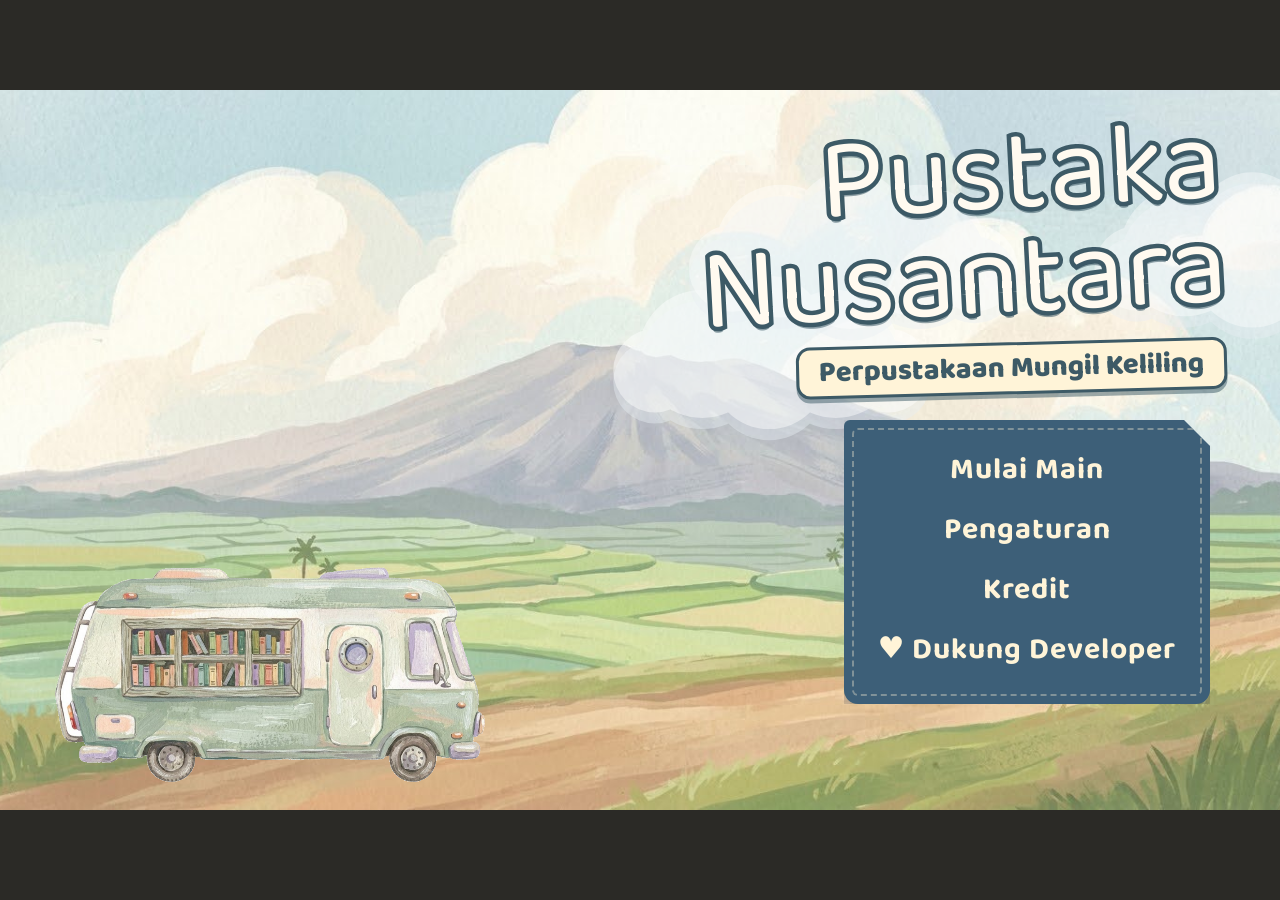
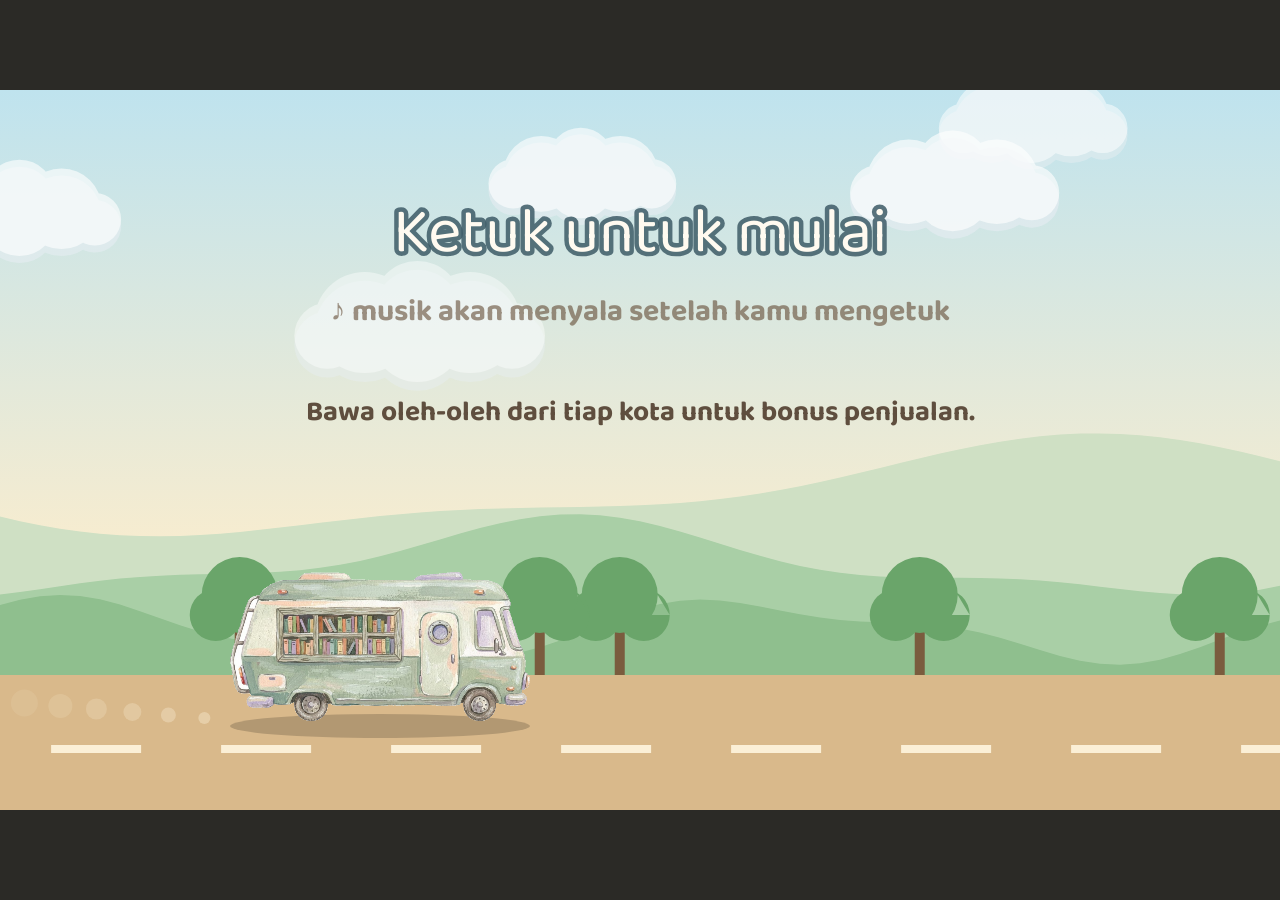
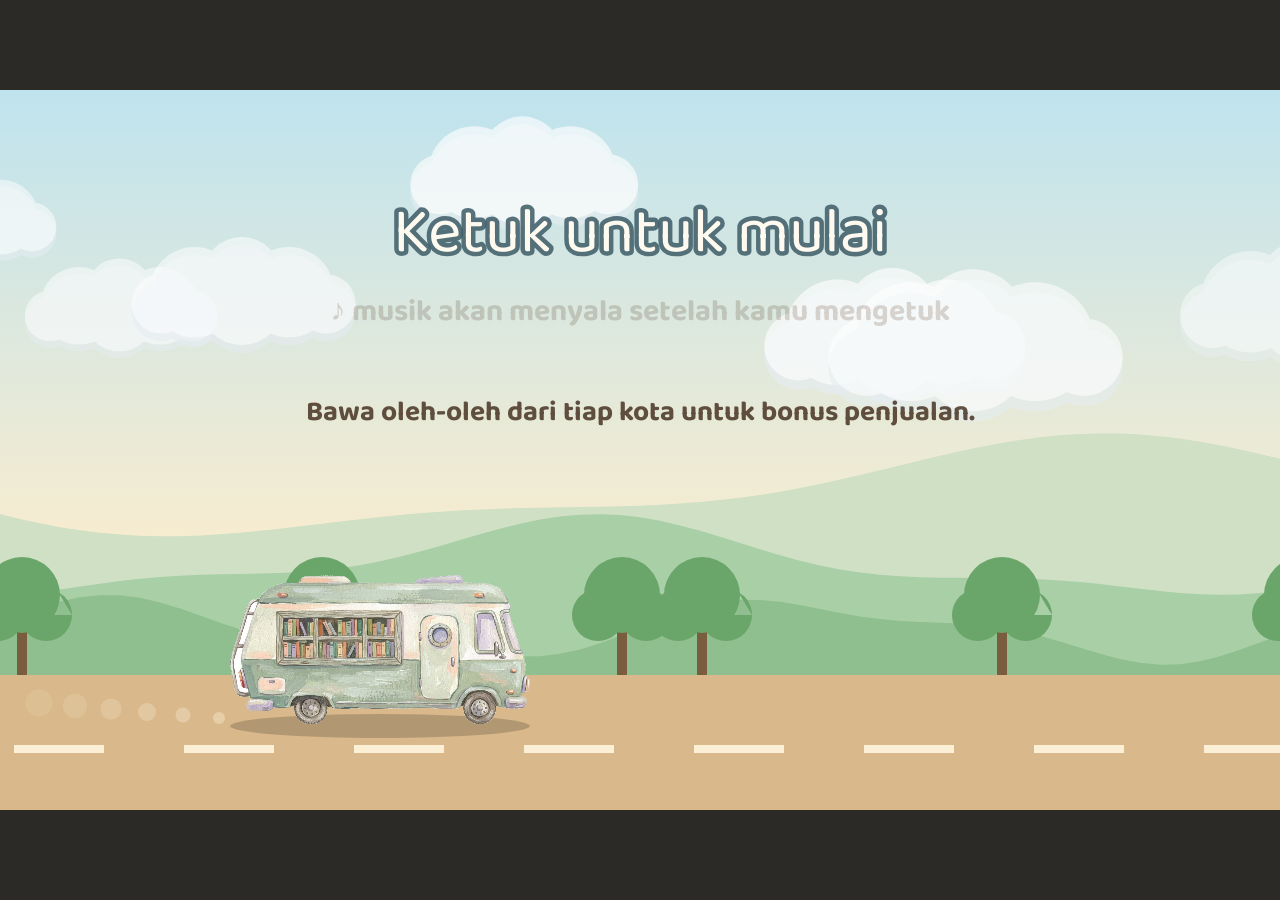
